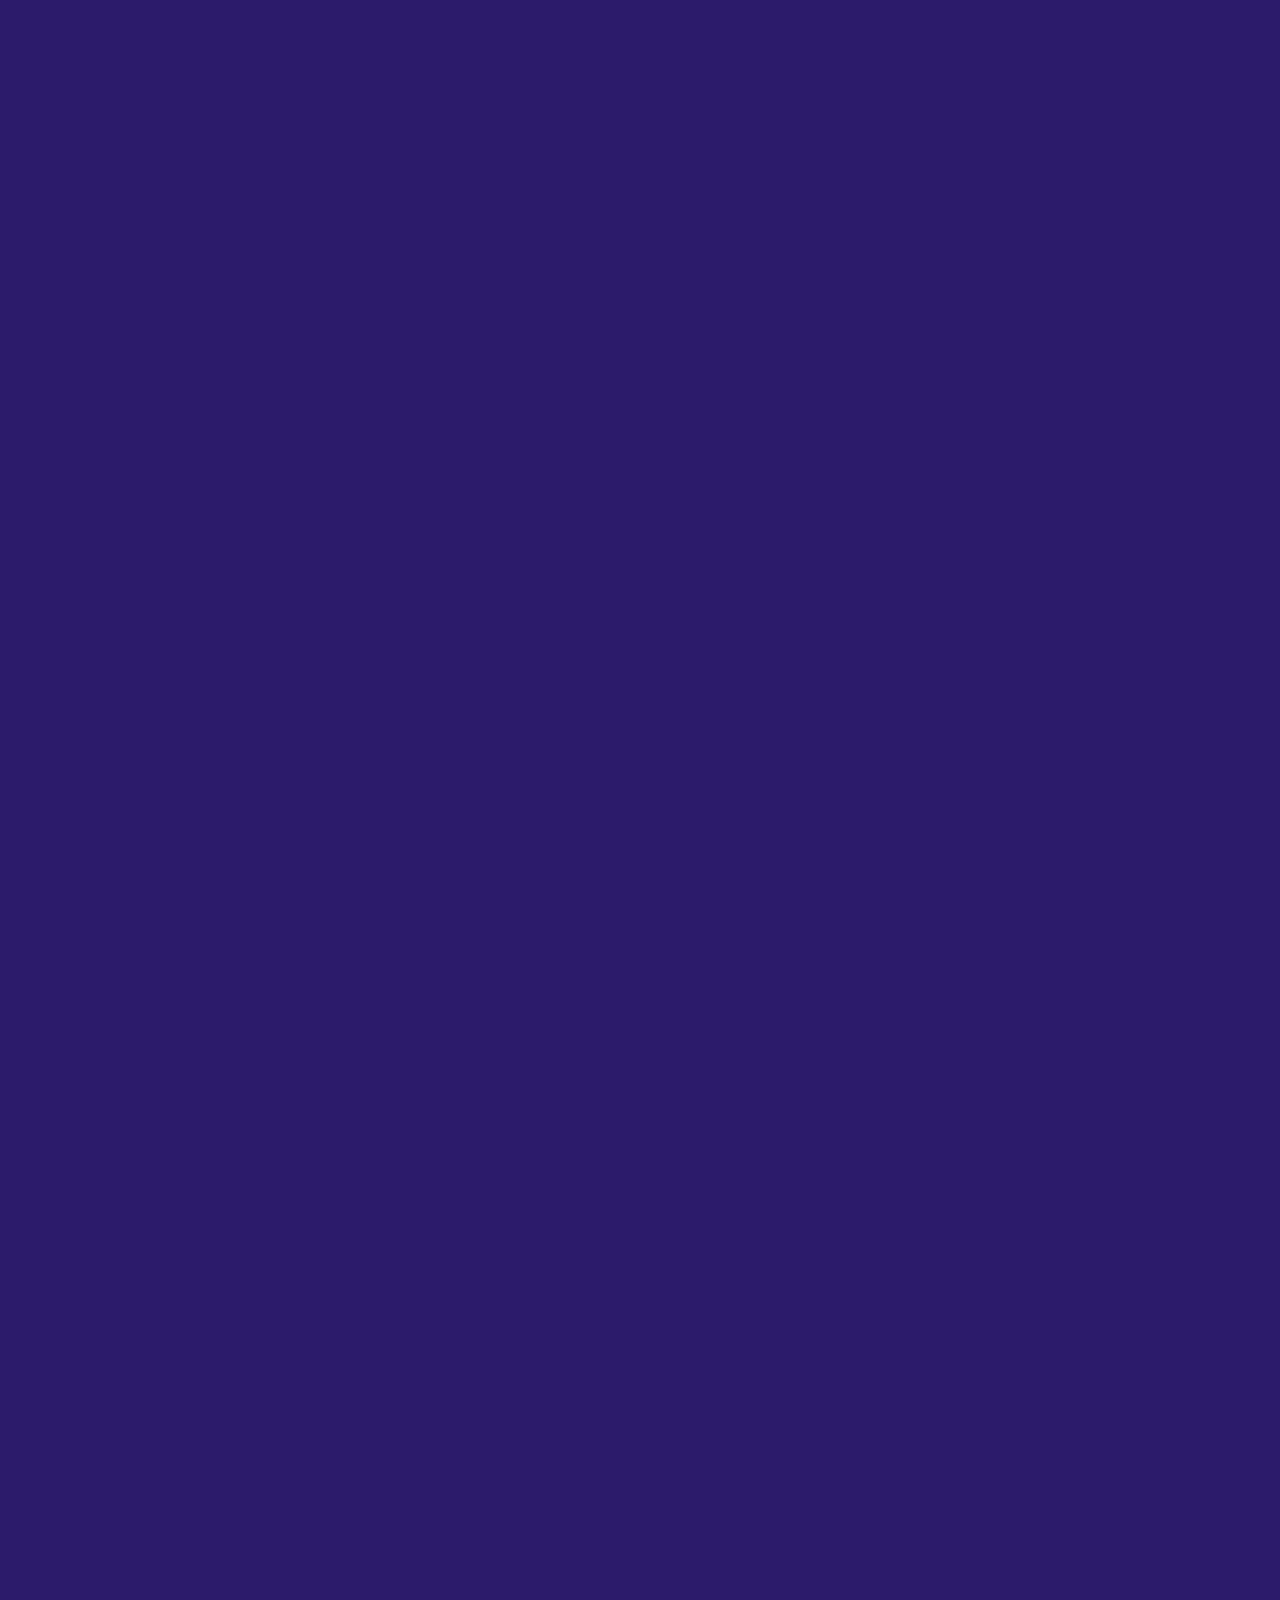
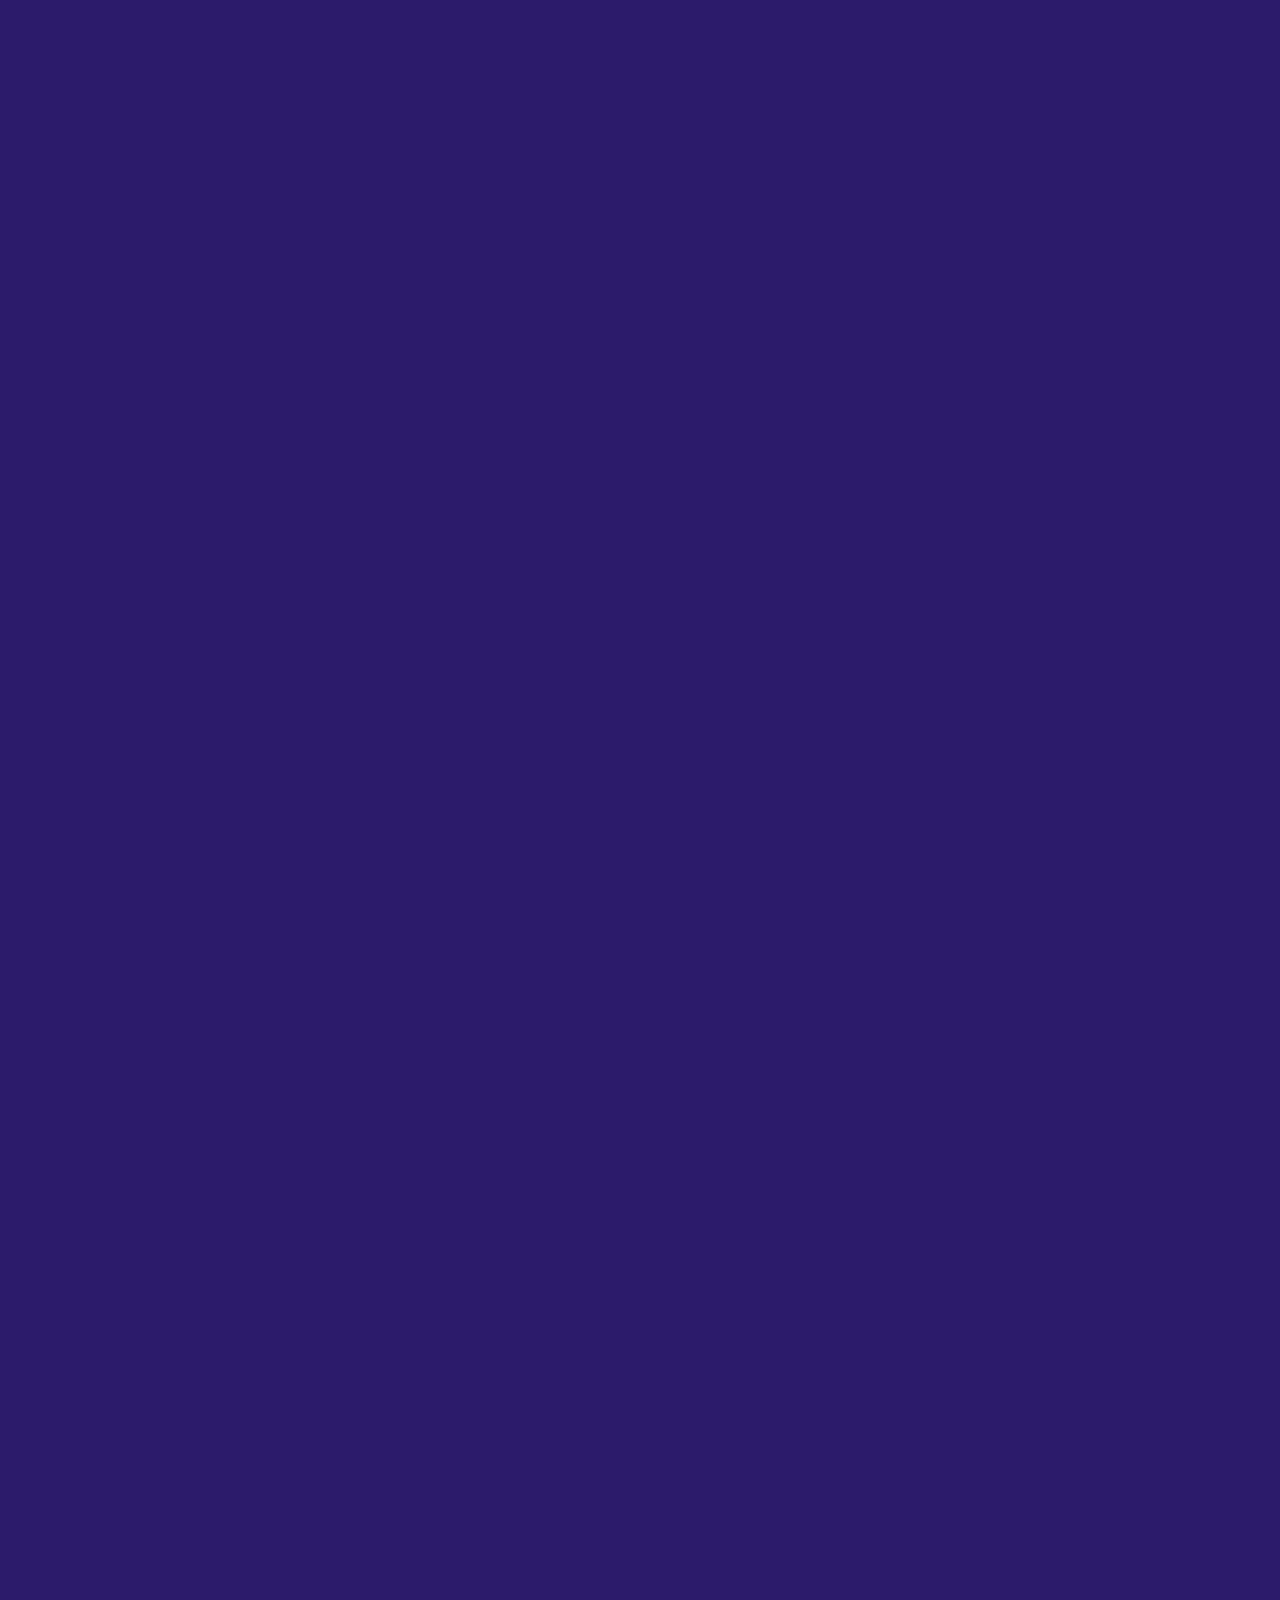
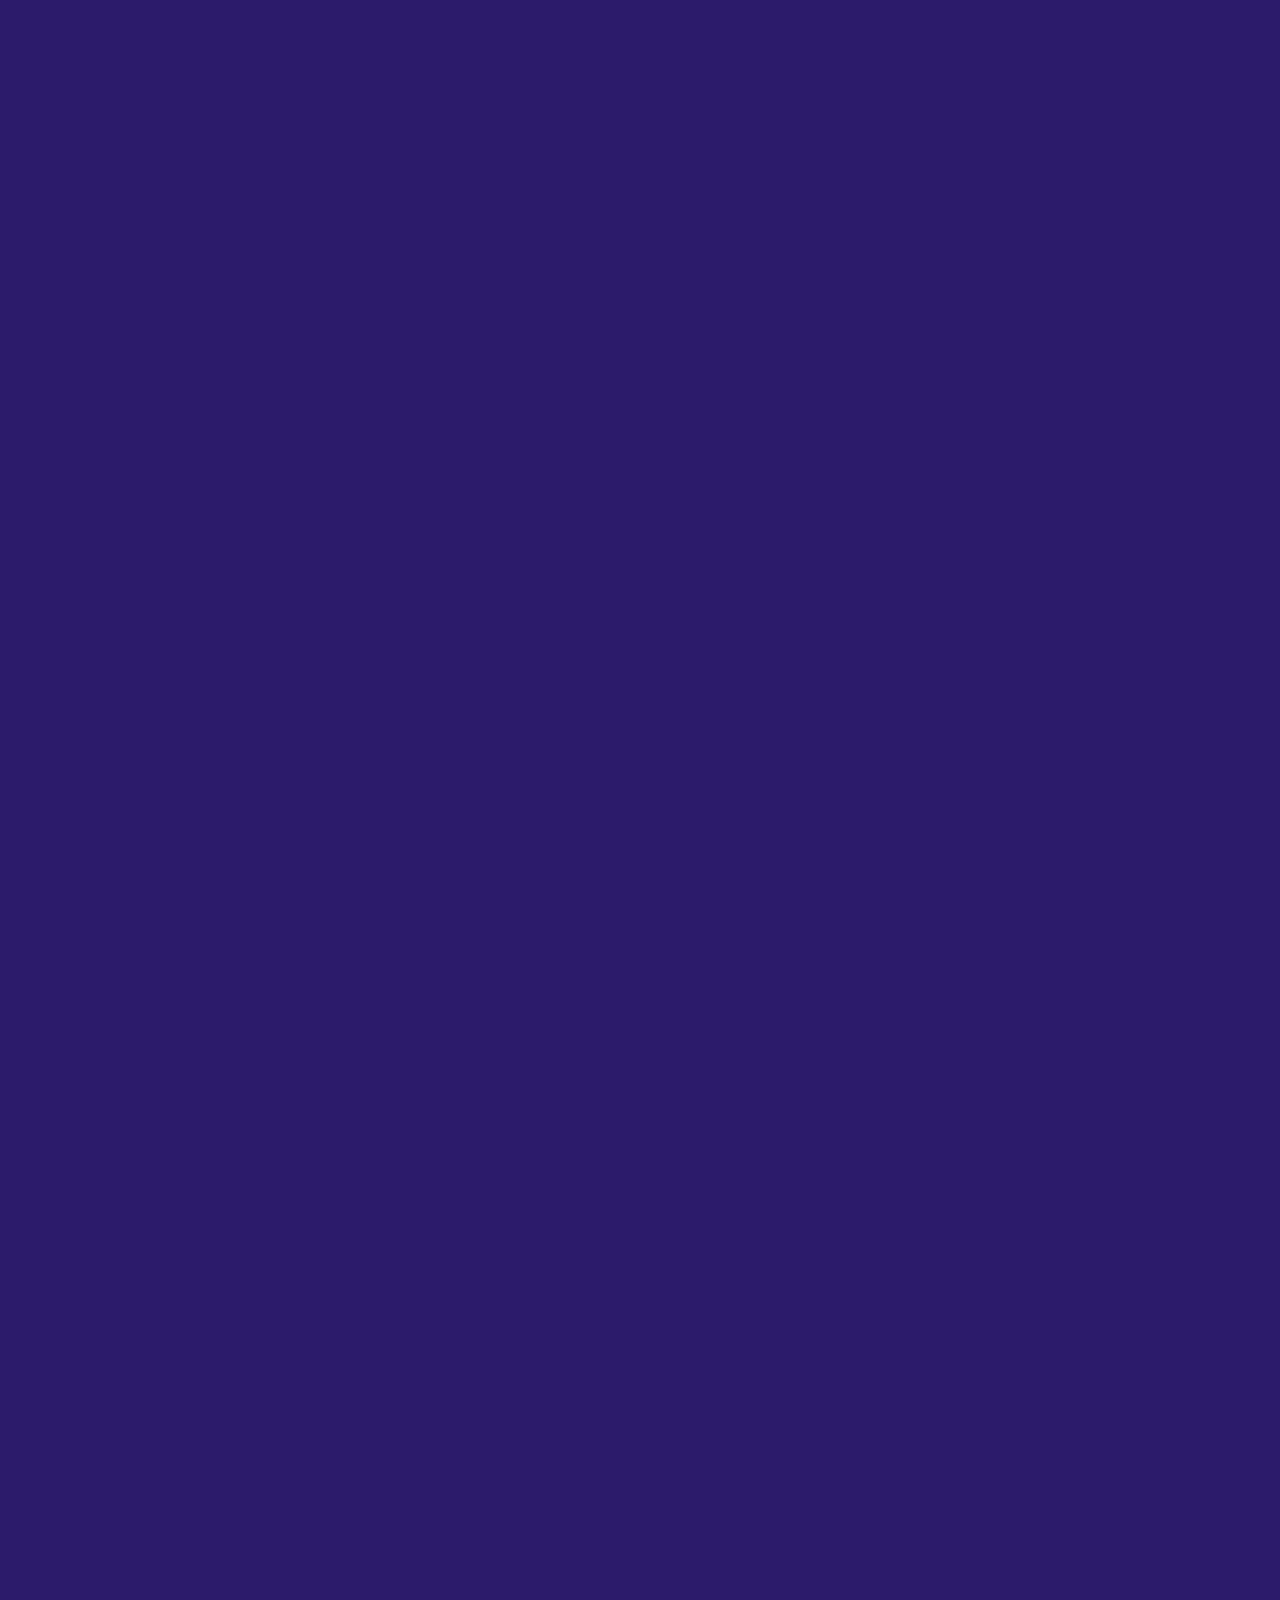
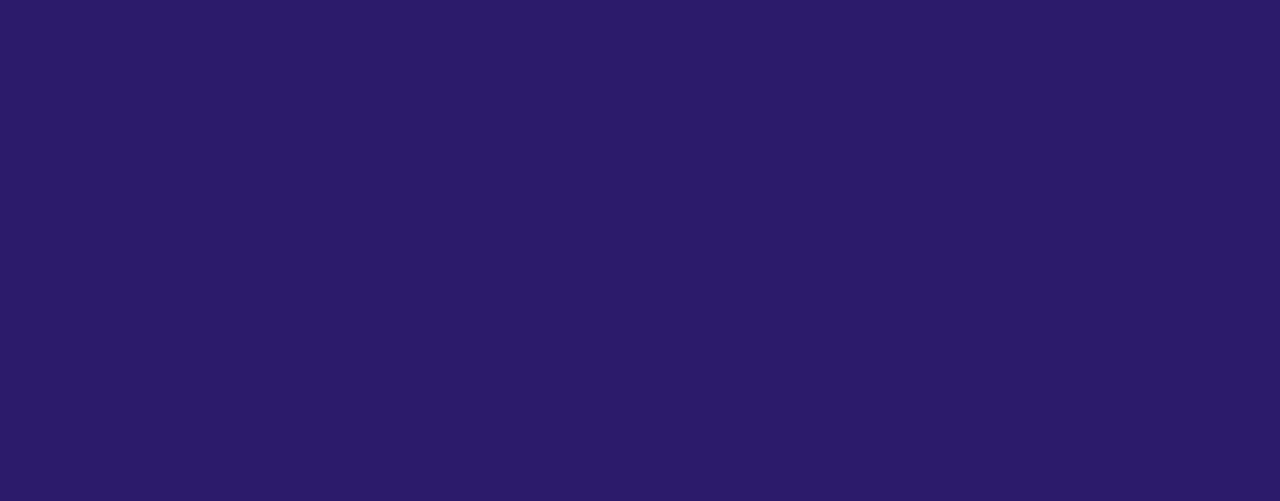
==== jmwwebsite/index.html @ 6d8d74ce "spelling mistake" ====
<!Doctype html>
<html lang="en">
  <head>
    <meta charset="utf-8">
    <meta name="viewport" content="width=device-width, initial-scale=1, shrink-to-fit=no, user-scalable=0">
    <meta name="description" content="Jyothy Media Works Website">
    <meta name="author" content="Shreyas S">

    <title>Jyothy Media Works</title>

    <!-- CSS -->
    <link href="css/bootstrap.min.css" rel="stylesheet">
    <link href="css/animsition.min.css" rel="stylesheet">
    <link href="css/owl.carousel.min.css" rel="stylesheet">
    <link href="css/owl.theme.default.min.css" rel="stylesheet">
    <link href="css/socicon.css" rel="stylesheet">
    <link href="css/ionicons.min.css" rel="stylesheet">
    <link href="css/animate.min.css" rel="stylesheet">
    <link href="css/jquery.fancybox.min.css" rel="stylesheet">

    <!-- Main CSS -->
    <link href="css/style.css" rel="stylesheet">

    <!-- Favicons -->
    <link rel="apple-touch-icon" sizes="180x180" href="favicon/apple-touch-icon.png">
    <link rel="icon" type="image/png" sizes="32x32" href="favicon/favicon-32x32.png">
    <link rel="icon" type="image/png" sizes="16x16" href="favicon/favicon-16x16.png">
    <link rel="manifest" href="favicon/site.webmanifest">
    <meta name="msapplication-TileColor" content="#da532c">
    <meta name="theme-color" content="#ffffff">

  </head>

  <body class="theme-orange home-flash dark-horizontal">
    <div class="animsition">
      <div class="wrapper">
        <header id="header" class="header header-fixed">
          <div class="container-fluid clearfix">
            <div class="brand">
              <a href="#">
                <div class="brand-name "><img src="img/jmwlogo.png"></div>
               <!-- <div class="brand-text">Creative <br /> Agency</div>-->
              </a>
            </div>

           <!-- <button class="nav-toggle-btn a-nav-toggle">
              <span class="nav-toggle-title">Menu</span>
              <span class="nav-toggle nav-toggle-sm">
                <span class="stick stick-1"></span>
                <span class="stick stick-2"></span>
                <span class="stick stick-3"></span>
              </span>
            </button>
          </div>

          <div class="hide-menu a-nav-toggle"></div>

          <div class="menu">
            <div class="menu-lang">
              
            </div>

            <div class="menu-main" id="accordion">
              <ul>
                <li class="active"><a data-text="Home" data-toggle="collapse" href="#menuHome" role="button" aria-expanded="true" aria-controls="menuHome">Home</a>
                  
                </li>
                <li><a data-text="Works" data-toggle="collapse" href="work-grid.html" role="button" aria-expanded="false" aria-controls="menuWorks">Works</a>
                  
                </li>
                <li><a data-text="About us" data-toggle="collapse" href="about-us.html" role="button" aria-expanded="false" aria-controls="menuNews">About us</a>
                 
                </li>
                <li><a data-text="Services" data-toggle="collapse" href="service.html" role="button" aria-expanded="false" aria-controls="menuStudio">Services</a>
                  
                </li>
                <li><a href="contact.html" class="animsition-link" data-animsition-out-class="fade-out" data-text="Contact">Contact</a></li>
              </ul>
            </div>
            <div class="menu-footer">
                <ul class="social social-rounded">
                  <li><a href="www.twitter.com/jyothyit"><i class="socicon-twitter"></i></a></li>
                  <li><a href="www.twitter.com.jyothyitofficial"><i class="socicon-facebook"></i></a></li>
                  <li><a href="www.instagram.com/jyothyitofficial z`"><i class="socicon-instagram"></i></a></li>
                </ul>
              <div class="menu-copyright">&copy; 2020 <strong>JMW LLC</strong>. All Rights Reserved.<br /> design by <strong>Shreyas</strong></div>
            </div>
          </div>-->
        </header>

        <div class="home-flash-section home-flash-section-dark section" id="home">
          <div class="section-item about-flash text-left">
            <div class="container">
              <div class="row">
                <div class="col-1 flash-pin-1">
                  <div class="flash-item-nav item-nav-1"><a href="#home">Home</a></div>
                  <div class="vertical-text-right">Jyothy media works</div>
                </div>
                <div class="col-10 col-sm-9">
                  <h1 class="h1-flash font-Nexa">We Help <br /> Brands<br /> STAND OUT.</h1>
                  <div class="flash-descr"><strong>Jyothy Media Works</strong> consists of a team of highly passionate freelancers with a collective experience of over 30+ man years. JMW has been providing best of services ever since it's inception in the field of events, media, marketing and signages.
                  <br><br> Right from planning to execution, our 360 degree approach to a problem has put us way ahead to our competitors and have been able to provide customer centric solutions to some of the biggest brands in the silicon valley of India.<br> Our primary motive has always been to deliver <b>state of art solutions with minimal cost and stress</b></div>
                </div>
                <div class="col-2 d-none d-sm-block">
                  <div class="rounded-logo rounded-logo-scroll">
                    <svg viewBox="0 0 200 200">
                      <path id="textPath" d="M 75,0 A 75,75 0 0 1 -75,0 A 75,75 0 0 1 75,0" transform="translate(100,100)" fill="none" stroke-width="0"></path>
                      <g font-size="28px">
                        <text text-anchor="start">
                          <textPath xlink:href="#textPath" startOffset="0%">•&nbsp;  scroll &nbsp;•&nbsp; scroll</textPath>
                        </text>
                      </g>
                    </svg>
                    <div class="scroll-icon"><i></i><i></i><i></i></div>
                  </div>
                </div>
              </div>
            </div>
          </div>

          <div class="section-item text-left flash-item" id="about">
            <div class="flash-pin-2"></div>
            <div class="flash-item-nav item-nav-2"><a href="#about">About</a></div>
            <div class="container">
              <div class="flash-video-container image mask-skew wow fadeIn" data-wow-offset="250" data-wow-duration="0.2s" data-wow-delay=".3s">
                <div class="mask wow slideInLeft" data-wow-offset="250" data-wow-duration="1.2s" data-wow-delay=".3s"><div class="inside"></div></div>
                <div class="flash-video"><img src="img/aboutimage.jpg
                  " alt="" /></a></div>
              </div>
            </div>
          </div>
          <div class="section-item text-left flash-item" id="services">
            <div class="flash-pin-3"></div>
            <div class="flash-item-nav item-nav-3"><a href="#services">Services</a></div>
            <div class="container">
              <div class="row justify-content-md-center">
                <div class="col-lg-10">
                  <h1 class="fs36 font-Nexa"><b>Our services</b></h1>
                  
                </div>
              </div>
              <div class="row no-gutters services-flash">
                <a href="work-masonry.html" class="col-sm-6 col-md-3 service-item">
                  <div class="service-item-title">Branding & Strategy</div>
                  <div class="service-item-descr">Building a Plan with the strategies to make sure your Brand reaches the target audience</div>
                  <div class="service-item-icon"><i class="icon-brandingandstrat"></i></div>
                  <div class="service-item-plus"></div>
                <a href="work-metro.html" class="col-sm-6 col-md-3 service-item">
                  <div class="service-item-title">Signages</div>
                  <div class="service-item-descr">With our Signage solutions, you could be assured of a rich branding experience created using some of the latest technologies available in the market.</div>
                  <div class="service-item-icon"><i class="icon-signages"></i></div>
                  <div class="service-item-plus"></div>
                </a>  
                <a href="work-grid.html" class="col-sm-6 col-md-3 service-item">
                  <div class="service-item-title">Graphic Design</div>
                  <div class="service-item-descr">Designs with not just about the look and feel but one which adds value to the brand and communicates.</div>
                  <div class="service-item-icon"><i class="icon-design-graphic"></i></div>
                  <div class="service-item-plus"></div>
                </a>  
                
            
                </a>
                <a href="work-parallax.html" class="col-sm-6 col-md-3 service-item">
                  <div class="service-item-title">Digital Marketing</div>
                  <div class="service-item-descr">Increase your brand prescence with the help of the latest technologies</div>
                  <div class="service-item-icon"><i class="icon-marketing"></i></div>
                  <div class="service-item-plus"></div>
                </a>
                <a href="work-parallax.html" class="col-sm-6 col-md-3 service-item">
                  <div class="service-item-title">Advertising</div>
                  <div class="service-item-descr">Increase your brand prescence with the help of the latest technologies</div>
                  <div class="service-item-icon"><i class="icon-advert"></i></div>
                  <div class="service-item-plus"></div>
                </a>
                <a href="work-parallax.html" class="col-sm-6 col-md-3 service-item">
                  <div class="service-item-title">UI/UX Development</div>
                  <div class="service-item-descr">Great Mobile/Desktop apps needs to look the part, be one with the user and we deliver that.</div>
                  <div class="service-item-icon"><i class="icon-uiux"></i></div>
                  <div class="service-item-plus"></div>
                </a>
                <a href="work-parallax.html" class="col-sm-6 col-md-3 service-item">
                  <div class="service-item-title">Photography & Videography </div>
                  <div class="service-item-descr">Product,Event Photos or Videos, We've got it covered</div>
                  <div class="service-item-icon"><i class="icon-photography"></i></div>
                  <div class="service-item-plus"></div>
                </a>
                <a href="work-parallax.html" class="col-sm-6 col-md-3 service-item">
                  <div class="service-item-title">Event</div>
                  <div class="service-item-descr">Whether you’re hosting a corporate event, a professional conference or an unforgettable personal event, we help you plan and execute them perfectly.  </div>
                  <div class="service-item-icon"><i class="icon-em"></i></div>
                  <div class="service-item-plus"></div>
                </a>
                
             
                
              </div>
              <hr>
              <div class="facts row">
                <div class="col-md-4 fact-item">
                  <div class="fact-item-value font-abril text-white">12<div class="inside a-counter" data-value="12">12</div></div>
                  <div class="fact-item-param">Satisfied<br/>Clients</div>
                </div>
                <div class="col-md-4 fact-item">
                  <div class="fact-item-value font-abril text-white">640<div class="inside a-counter" data-value="640"></div></div>
                  <div class="fact-item-param">Work<br />Hours</div>
                </div>
                <div class="col-md-4 fact-item">
                  <div class="fact-item-value font-abril text-white">50<div class="inside a-counter" data-value="50">50</div></div>
                  <div class="fact-item-param">Projects completed</div>
                </div>
              </div>
            </div>
          </div>
        </div>

        <div class="home-flash-section section">
          <div class="section-item text-left flash-item" id="works">
            <div class="flash-pin-4"></div>
            <div class="flash-item-nav item-nav-4"><a href="#works">Works</a></div>
            <div class="container">
              <div class="project-list-flash row no-gutters a-grid">
                <div class="grid-item col-sm-6">
                  <div class="project-list-title">
                    <h3 class="section-item-title">featured works</h3>
                    <h2 class="font-abril fs36">Bigger, Bolder &amp;&nbsp;Better</h2>
                  </div>
                </div>  
                <div class="grid-item col-sm-6">
                  <a href="single-project-branding.html" class="project-item">
                    <div class="project-carousel-photo" style="background-image:url(img/VPconcert.jpg)"></div>
                    <div class="project-carousel-date">2019</div>
                    <div class="project-carousel-detail">
                      <h2 class="project-carousel-title">Vijay Prakash Live Concert</h2>
                      <div class="project-carousel-go"><i class="icon ion-ios-arrow-right"></i></div>
                      <div class="project-carousel-category">Events <span class="divider">&bull;</span> Graphic Design</div>
                    </div>
                  </a>
                </div>
                <div class="grid-item col-sm-6">
                  <a href="single-project-mobile-app.html" class="project-item">
                    <div class="project-carousel-photo" style="background-image:url(img/residency.jpg)"></div>
                    <div class="project-carousel-date">2018</div>
                    <div class="project-carousel-detail">
                      <h2 class="project-carousel-title">Brigade Residency</h2>
                      <div class="project-carousel-go"><i class="icon ion-ios-arrow-right"></i></div>
                      <div class="project-carousel-category text-white">Signages</div>
                    </div>
                  </a>
                </div>
                <div class="grid-item col-sm-6">
                  <a href="single-project-web-design.html" class="project-item">
                    <div class="project-carousel-photo" style="background-image:url(img/oppo.png)"></div>
                    <div class="project-carousel-date">2017</div>
                    <div class="project-carousel-detail">
                      <h2 class="project-carousel-title">Oppo Mobile Phone Store</h2>
                      <div class="project-carousel-go"><i class="icon ion-ios-arrow-right"></i></div>
                      <div class="project-carousel-category">Marketing <span class="divider">&bull;</span> Graphic Design </div>
                    </div>
                  </a>
                </div>
                <div class="grid-item col-sm-6">
                  <a href="single-project-web-design.html" class="project-item">
                    <div class="project-carousel-photo" style="background-image:url(img/menmoms.png)"></div>
                    <div class="project-carousel-date">2019</div>
                    <div class="project-carousel-detail">
                      <h2 class="project-carousel-title">MeNMoms</h2>
                      <div class="project-carousel-go"><i class="icon ion-ios-arrow-right"></i></div>
                      <div class="project-carousel-category">Signages<span class="divider">&bull;</span> </div>
                    </div>
                  </a>
                </div>
                <div class="grid-item col-sm-6">
                  <div class="project-item-more">
                    <div class="more more-lg"><a href="#">More Projects <i class="icon ion-ios-arrow-right"></i></a></div>
                  </div>
                </div>  
              </div>
            </div>
          </div>

          <div class="section-item text-left flash-item" id="partners">
            <div class="flash-pin-5"></div>
            <div class="flash-item-nav item-nav-5"><a href="#partners">Partners</a></div>
            <div class="container">
              <div class="row justify-content-md-center">
                <div class="col-lg-10">
                  <h3 class="section-item-title">Clients</h3>
                  <h2 class="fs36 font-abril">“Partners who we have worked with ”</h2>
                </div>
              </div>
              <div class="row no-gutters partner-list partner-bordered">
                  <div class="col partner-item"><span class="inside"><img src="img/brigadelogo.png" alt=""></span></div>
                  <div class="col partner-item"><a href="#" class="inside"><img src="img/menmomslogo.jpg" alt=""></a></div>
                  <div class="col partner-item"><a href="#" class="inside"><img src="img/SSSWRAPSLOGO.png" alt=""></a></div>
                  <div class="col partner-item"><a href="#" class="inside"><img src="img/jitlogo.png  " alt=""></a></div>
                  <div class="col partner-item"><a href="#" class="inside"><img src="img/mojopizzalogo.png" alt=""></a></div>
                 <!-- <div class="col partner-item"><a href="#" class="inside"><img src="img/pic17.png" alt=""></a></div>
                  <div class="col partner-item"><a href="#" class="inside"><img src="img/pic18.png" alt=""></a></div>
                  <div class="col partner-item"><a href="#" class="inside"><img src="img/pic20.png" alt=""></a></div>
                  <div class="col partner-item"><a href="#" class="inside"><img src="img/pic21.png" alt=""></a></div>
                  <div class="col partner-item"><a href="#" class="inside"><img src="img/pic22.png" alt=""></a></div> -->
                </div>
            </div>
          </div>
<!--
          <div class="section-item text-left flash-item" id="news">
            <div class="flash-pin-6"></div>
            <div class="flash-item-nav item-nav-6"><a href="#news">News</a></div>
            <div class="container">
              <div class="row justify-content-md-center">
                <div class="col-lg-10">
                  <h3 class="section-item-title">latest articles</h3>
                </div>
              </div>

              <div class="article-list-flash row wow fadeInUp">
                <div class="col-md-4">
                  <a href="single-post-with-sidebar.html" class="article-item">
                    <div class="article-item-photo" style="background-image: url(img/pic41.jpg);"></div>
                    <div class="article-item-date"><span class="date font-abril">28</span> nov, 2018</div>
                    <div class="article-item-category">discovery</div>
                    <div class="article-item-title">Best 20 Excellent Product Design at CSS Winner Of The Year 2018 at Paris</div>
                  </a>
                </div>
                <div class="col-md-4">
                  <a href="single-post-no-sidebar.html" class="article-item">
                    <div class="article-item-photo" style="background-image: url(img/pic42.jpg);"></div>
                    <div class="article-item-date"><span class="date font-abril">16</span> nov, 2018</div>
                    <div class="article-item-category">products</div>
                    <div class="article-item-title">LEWIS Launch New Digital eCommerce Experience for Russell Athletic</div>
                  </a>
                </div>
                <div class="col-md-4">
                  <a href="single-post-with-sidebar.html" class="article-item">
                    <div class="article-item-photo" style="background-image: url(img/pic43.jpg);"></div>
                    <div class="article-item-date"><span class="date font-abril">28</span> nov, 2018</div>
                    <div class="article-item-category">news</div>
                    <div class="article-item-title">LEWIS become Winner of Best Portfolio Website 2018 on 99Design.com</div>
                  </a>
                </div>
              </div>
            </div>
          </div> -->
        </div>
    
        <div class="footer">
          <div class="footer-flash-about">
            <div class="container">
              <div class="row justify-content-md-center">
                <div class="col-lg-10">
              We love talking to people and are just a call or an email away. Share your requirements with us today and we will try our best to give you the best possible result!
              <div class="mt-4"><a href="mailto:info@jyothymediaworks.com" class="underline"><strong>info@jyothymediaworks.com</strong></a></div>
            </div>
          </div>
          </div>
        </div>

          <div class="pt-0 pb-0"><div class="container"><hr class="mt-0 mb-0"></div></div>

          <div class="footer-flash">
            <div class="container">
              <div class="footer-content-flash">
                <div class="row">
                  <div class="col-md-4 col-6 mb-5">
                    <h5>Office</h5>
                    <div class="contact-item">Jyothy Institute of Technology
                      Thataguni, Off Kanakapura Road,<br /> BLR,&nbsp;560082</div>
                    <div class="contact-item"><a href="mailto:info@jyothymediaworks.com">info@jyothymediaworks.com</a></div>
                    <div class="contact-item"><a href="tel:+917899877568" class="phone-link">+91 78998 77568</a></div>
                  </div>

                  <div class="col-md-3 col-6 mb-5">
                    
                  </div>

                  <div class="col-md-2 col-6 mb-5">
                    <h5>quick links</h5>
                    <ul class="footer-nav">
                      <li><a href="#">About</a></li>
                      <li><a href="#">Contact</a></li>
                      <li><a href="#">Projects</a></li>
                     
                    </ul>
                  </div>

                  <div class="col-md-3 col-6 mb-5">
                    <ul class="social social-rounded">
                      <li><a href="#"><i class="socicon-twitter"></i></a></li>
                      <li><a href="#"><i class="socicon-facebook"></i></a></li>
                      <li><a href="#"><i class="socicon-googleplus"></i></a></li>
                    </ul>
                  </div>
                </div>
              </div>

              <div class="site-info">
                <div class="row">
                  <div class="col-6">
                    <div class="copyright text-left">&copy; 2020 <strong>JMW LLP</strong>. All Rights Reserved.</div>
                  </div>
                  <div class="col-6">
                    <div class="text-right">Design by <strong><a href="www.instagram.com/sss.wraps">Shreyas S</a></strong></div>
                  </div>
                </div>
              </div>
            </div>
          </div>
        </div>

      </div>

    </div>


    <script src="https://code.jquery.com/jquery-1.12.4.min.js"></script>
    <script>window.jQuery || document.write('<script src="js/jquery.min.js"><\/script>')</script>
    <script src="js/smoothscroll.js"></script>
    <script src="js/popper.min.js"></script>
    <script src="js/bootstrap.min.js"></script>
    <script src="js/animsition.min.js"></script>
    <script src="js/owl.carousel.min.js"></script>
    <script src="js/wow.min.js"></script>
    <script src="js/jquery.pagepiling.min.js"></script>
    <script src="js/isotope.pkgd.min.js"></script>
    <script src="js/jquery.fancybox.min.js"></script>
    <script src="js/TweenMax.min.js"></script>
    <script src="js/ScrollMagic.min.js"></script>
    <script src="js/animation.gsap.min.js"></script>
    <!-- <script src="js/debug.addIndicators.js"></script> -->
    <script src="js/jquery.viewport.js"></script>
    <script src="js/jquery.countdown.min.js"></script>
    <script src="js/script.js"></script>

    <script>
      $(window).on('load', function() {
        // init controller
        var controller = new ScrollMagic.Controller();

        // build scenes
        new ScrollMagic.Scene({triggerElement: '.home-flash', triggerHook: 0, duration: $('.home-flash-section-dark').outerHeight()})
              .setClassToggle('.home-flash', 'dark-horizontal')
              // .addIndicators()
              .addTo(controller);

        new ScrollMagic.Scene({triggerElement: '.footer', triggerHook: '.3'})
              .setClassToggle('.home-flash', 'dark-horizontal')
              .addTo(controller);

        new ScrollMagic.Scene({triggerElement: '.footer', triggerHook: '.3'})
              .setClassToggle('.flash-item-nav', 'd-none')
              .addTo(controller);

        new ScrollMagic.Scene({triggerElement: '.home-flash', triggerHook: 1, duration: '100%'})
              .setTween('.item-nav-1', {top: '130px', ease: Linear.easeNone})
              .addTo(controller);

        new ScrollMagic.Scene({triggerElement: '.flash-pin-2', triggerHook: 1, duration: $(window).height() - 280 - 180})
              .setTween('.item-nav-2', {top: '180px', ease: Linear.easeNone})
              .addTo(controller);

        new ScrollMagic.Scene({triggerElement: '.flash-pin-3', triggerHook: 1, duration: $(window).height() - 230 - 230})
              .setTween('.item-nav-3', {top: '230px', ease: Linear.easeNone})
              .addTo(controller);

        new ScrollMagic.Scene({triggerElement: '.flash-pin-4', triggerHook: 1, duration: $(window).height() - 180 - 280})
              .setTween('.item-nav-4', {top: '280px', ease: Linear.easeNone})
              .addTo(controller);

        new ScrollMagic.Scene({triggerElement: '.flash-pin-5', triggerHook: 1, duration: $(window).height() - 130 - 330})
              .setTween('.item-nav-5', {top: '330px', ease: Linear.easeNone})
              .addTo(controller);

        new ScrollMagic.Scene({triggerElement: '.flash-pin-6', triggerHook: 1, duration: $(window).height() - 80 - 380})
              .setTween('.item-nav-6', {top: '380px', ease: Linear.easeNone})
              .addTo(controller);

        new ScrollMagic.Scene({triggerElement: '.home-flash', triggerHook: 1, duration: $('.flash-pin-2').offset().top})
              .setClassToggle('.item-nav-1', 'active')
              .addTo(controller);

        new ScrollMagic.Scene({triggerElement: '.flash-pin-2', triggerHook: 1, duration: $('.flash-pin-3').offset().top - $('.flash-pin-2').offset().top})
              .setClassToggle('.item-nav-2', 'active')
              .addTo(controller);

        new ScrollMagic.Scene({triggerElement: '.flash-pin-3', triggerHook: 1, duration: $('.flash-pin-4').offset().top - $('.flash-pin-3').offset().top})
              .setClassToggle('.item-nav-3', 'active')
              .addTo(controller);

        new ScrollMagic.Scene({triggerElement: '.flash-pin-4', triggerHook: 1, duration: $('.flash-pin-5').offset().top - $('.flash-pin-4').offset().top})
              .setClassToggle('.item-nav-4', 'active')
              .addTo(controller);

        new ScrollMagic.Scene({triggerElement: '.flash-pin-5', triggerHook: 1, duration: $('.flash-pin-6').offset().top - $('.flash-pin-5').offset().top})
              .setClassToggle('.item-nav-5', 'active')
              .addTo(controller);

        new ScrollMagic.Scene({triggerElement: '.flash-pin-6', triggerHook: 1, duration: $('.flash-pin-6').closest('.flash-item').outerHeight() + $('.footer').outerHeight()})
              .setClassToggle('.item-nav-6', 'active')
              .addTo(controller);

      });
    </script>

  </body>
</html>
---- jmwwebsite/css/socicon.css ----
@font-face {
  font-family: 'Socicon';
  src:  url('../fonts/Socicon.eot?484r1f');
  src:  url('../fonts/Socicon.eot?484r1f#iefix') format('embedded-opentype'),
    url('../fonts/Socicon.woff2?484r1f') format('woff2'),
    url('../fonts/Socicon.ttf?484r1f') format('truetype'),
    url('../fonts/Socicon.woff?484r1f') format('woff'),
    url('../fonts/Socicon.svg?484r1f#Socicon') format('svg');
  font-weight: normal;
  font-style: normal;
}

[class^="socicon-"], [class*=" socicon-"] {
  /* use !important to prevent issues with browser extensions that change fonts */
  font-family: 'Socicon' !important;
  speak: none;
  font-style: normal;
  font-weight: normal;
  font-variant: normal;
  text-transform: none;
  line-height: 1;

  /* Better Font Rendering =========== */
  -webkit-font-smoothing: antialiased;
  -moz-osx-font-smoothing: grayscale;
}

.socicon-internet:before {
  content: "\e957";
}
.socicon-moddb:before {
  content: "\e94b";
}
.socicon-indiedb:before {
  content: "\e94c";
}
.socicon-traxsource:before {
  content: "\e94d";
}
.socicon-gamefor:before {
  content: "\e94e";
}
.socicon-pixiv:before {
  content: "\e94f";
}
.socicon-myanimelist:before {
  content: "\e950";
}
.socicon-blackberry:before {
  content: "\e951";
}
.socicon-wickr:before {
  content: "\e952";
}
.socicon-spip:before {
  content: "\e953";
}
.socicon-napster:before {
  content: "\e954";
}
.socicon-beatport:before {
  content: "\e955";
}
.socicon-hackerone:before {
  content: "\e956";
}
.socicon-hackernews:before {
  content: "\e946";
}
.socicon-smashwords:before {
  content: "\e947";
}
.socicon-kobo:before {
  content: "\e948";
}
.socicon-bookbub:before {
  content: "\e949";
}
.socicon-mailru:before {
  content: "\e94a";
}
.socicon-gitlab:before {
  content: "\e945";
}
.socicon-instructables:before {
  content: "\e944";
}
.socicon-portfolio:before {
  content: "\e943";
}
.socicon-codered:before {
  content: "\e940";
}
.socicon-origin:before {
  content: "\e941";
}
.socicon-nextdoor:before {
  content: "\e942";
}
.socicon-udemy:before {
  content: "\e93f";
}
.socicon-livemaster:before {
  content: "\e93e";
}
.socicon-crunchbase:before {
  content: "\e93b";
}
.socicon-homefy:before {
  content: "\e93c";
}
.socicon-calendly:before {
  content: "\e93d";
}
.socicon-realtor:before {
  content: "\e90f";
}
.socicon-tidal:before {
  content: "\e910";
}
.socicon-qobuz:before {
  content: "\e911";
}
.socicon-natgeo:before {
  content: "\e912";
}
.socicon-mastodon:before {
  content: "\e913";
}
.socicon-unsplash:before {
  content: "\e914";
}
.socicon-homeadvisor:before {
  content: "\e915";
}
.socicon-angieslist:before {
  content: "\e916";
}
.socicon-codepen:before {
  content: "\e917";
}
.socicon-slack:before {
  content: "\e918";
}
.socicon-openaigym:before {
  content: "\e919";
}
.socicon-logmein:before {
  content: "\e91a";
}
.socicon-fiverr:before {
  content: "\e91b";
}
.socicon-gotomeeting:before {
  content: "\e91c";
}
.socicon-aliexpress:before {
  content: "\e91d";
}
.socicon-guru:before {
  content: "\e91e";
}
.socicon-appstore:before {
  content: "\e91f";
}
.socicon-homes:before {
  content: "\e920";
}
.socicon-zoom:before {
  content: "\e921";
}
.socicon-alibaba:before {
  content: "\e922";
}
.socicon-craigslist:before {
  content: "\e923";
}
.socicon-wix:before {
  content: "\e924";
}
.socicon-redfin:before {
  content: "\e925";
}
.socicon-googlecalendar:before {
  content: "\e926";
}
.socicon-shopify:before {
  content: "\e927";
}
.socicon-freelancer:before {
  content: "\e928";
}
.socicon-seedrs:before {
  content: "\e929";
}
.socicon-bing:before {
  content: "\e92a";
}
.socicon-doodle:before {
  content: "\e92b";
}
.socicon-bonanza:before {
  content: "\e92c";
}
.socicon-squarespace:before {
  content: "\e92d";
}
.socicon-toptal:before {
  content: "\e92e";
}
.socicon-gust:before {
  content: "\e92f";
}
.socicon-ask:before {
  content: "\e930";
}
.socicon-trulia:before {
  content: "\e931";
}
.socicon-loomly:before {
  content: "\e932";
}
.socicon-ghost:before {
  content: "\e933";
}
.socicon-upwork:before {
  content: "\e934";
}
.socicon-fundable:before {
  content: "\e935";
}
.socicon-booking:before {
  content: "\e936";
}
.socicon-googlemaps:before {
  content: "\e937";
}
.socicon-zillow:before {
  content: "\e938";
}
.socicon-niconico:before {
  content: "\e939";
}
.socicon-toneden:before {
  content: "\e93a";
}
.socicon-augment:before {
  content: "\e908";
}
.socicon-bitbucket:before {
  content: "\e909";
}
.socicon-fyuse:before {
  content: "\e90a";
}
.socicon-yt-gaming:before {
  content: "\e90b";
}
.socicon-sketchfab:before {
  content: "\e90c";
}
.socicon-mobcrush:before {
  content: "\e90d";
}
.socicon-microsoft:before {
  content: "\e90e";
}
.socicon-pandora:before {
  content: "\e907";
}
.socicon-messenger:before {
  content: "\e906";
}
.socicon-gamewisp:before {
  content: "\e905";
}
.socicon-bloglovin:before {
  content: "\e904";
}
.socicon-tunein:before {
  content: "\e903";
}
.socicon-gamejolt:before {
  content: "\e901";
}
.socicon-trello:before {
  content: "\e902";
}
.socicon-spreadshirt:before {
  content: "\e900";
}
.socicon-500px:before {
  content: "\e000";
}
.socicon-8tracks:before {
  content: "\e001";
}
.socicon-airbnb:before {
  content: "\e002";
}
.socicon-alliance:before {
  content: "\e003";
}
.socicon-amazon:before {
  content: "\e004";
}
.socicon-amplement:before {
  content: "\e005";
}
.socicon-android:before {
  content: "\e006";
}
.socicon-angellist:before {
  content: "\e007";
}
.socicon-apple:before {
  content: "\e008";
}
.socicon-appnet:before {
  content: "\e009";
}
.socicon-baidu:before {
  content: "\e00a";
}
.socicon-bandcamp:before {
  content: "\e00b";
}
.socicon-battlenet:before {
  content: "\e00c";
}
.socicon-mixer:before {
  content: "\e00d";
}
.socicon-bebee:before {
  content: "\e00e";
}
.socicon-bebo:before {
  content: "\e00f";
}
.socicon-behance:before {
  content: "\e010";
}
.socicon-blizzard:before {
  content: "\e011";
}
.socicon-blogger:before {
  content: "\e012";
}
.socicon-buffer:before {
  content: "\e013";
}
.socicon-chrome:before {
  content: "\e014";
}
.socicon-coderwall:before {
  content: "\e015";
}
.socicon-curse:before {
  content: "\e016";
}
.socicon-dailymotion:before {
  content: "\e017";
}
.socicon-deezer:before {
  content: "\e018";
}
.socicon-delicious:before {
  content: "\e019";
}
.socicon-deviantart:before {
  content: "\e01a";
}
.socicon-diablo:before {
  content: "\e01b";
}
.socicon-digg:before {
  content: "\e01c";
}
.socicon-discord:before {
  content: "\e01d";
}
.socicon-disqus:before {
  content: "\e01e";
}
.socicon-douban:before {
  content: "\e01f";
}
.socicon-draugiem:before {
  content: "\e020";
}
.socicon-dribbble:before {
  content: "\e021";
}
.socicon-drupal:before {
  content: "\e022";
}
.socicon-ebay:before {
  content: "\e023";
}
.socicon-ello:before {
  content: "\e024";
}
.socicon-endomodo:before {
  content: "\e025";
}
.socicon-envato:before {
  content: "\e026";
}
.socicon-etsy:before {
  content: "\e027";
}
.socicon-facebook:before {
  content: "\e028";
}
.socicon-feedburner:before {
  content: "\e029";
}
.socicon-filmweb:before {
  content: "\e02a";
}
.socicon-firefox:before {
  content: "\e02b";
}
.socicon-flattr:before {
  content: "\e02c";
}
.socicon-flickr:before {
  content: "\e02d";
}
.socicon-formulr:before {
  content: "\e02e";
}
.socicon-forrst:before {
  content: "\e02f";
}
.socicon-foursquare:before {
  content: "\e030";
}
.socicon-friendfeed:before {
  content: "\e031";
}
.socicon-github:before {
  content: "\e032";
}
.socicon-goodreads:before {
  content: "\e033";
}
.socicon-google:before {
  content: "\e034";
}
.socicon-googlescholar:before {
  content: "\e035";
}
.socicon-googlegroups:before {
  content: "\e036";
}
.socicon-googlephotos:before {
  content: "\e037";
}
.socicon-googleplus:before {
  content: "\e038";
}
.socicon-grooveshark:before {
  content: "\e039";
}
.socicon-hackerrank:before {
  content: "\e03a";
}
.socicon-hearthstone:before {
  content: "\e03b";
}
.socicon-hellocoton:before {
  content: "\e03c";
}
.socicon-heroes:before {
  content: "\e03d";
}
.socicon-smashcast:before {
  content: "\e03e";
}
.socicon-horde:before {
  content: "\e03f";
}
.socicon-houzz:before {
  content: "\e040";
}
.socicon-icq:before {
  content: "\e041";
}
.socicon-identica:before {
  content: "\e042";
}
.socicon-imdb:before {
  content: "\e043";
}
.socicon-instagram:before {
  content: "\e044";
}
.socicon-issuu:before {
  content: "\e045";
}
.socicon-istock:before {
  content: "\e046";
}
.socicon-itunes:before {
  content: "\e047";
}
.socicon-keybase:before {
  content: "\e048";
}
.socicon-lanyrd:before {
  content: "\e049";
}
.socicon-lastfm:before {
  content: "\e04a";
}
.socicon-line:before {
  content: "\e04b";
}
.socicon-linkedin:before {
  content: "\e04c";
}
.socicon-livejournal:before {
  content: "\e04d";
}
.socicon-lyft:before {
  content: "\e04e";
}
.socicon-macos:before {
  content: "\e04f";
}
.socicon-mail:before {
  content: "\e050";
}
.socicon-medium:before {
  content: "\e051";
}
.socicon-meetup:before {
  content: "\e052";
}
.socicon-mixcloud:before {
  content: "\e053";
}
.socicon-modelmayhem:before {
  content: "\e054";
}
.socicon-mumble:before {
  content: "\e055";
}
.socicon-myspace:before {
  content: "\e056";
}
.socicon-newsvine:before {
  content: "\e057";
}
.socicon-nintendo:before {
  content: "\e058";
}
.socicon-npm:before {
  content: "\e059";
}
.socicon-odnoklassniki:before {
  content: "\e05a";
}
.socicon-openid:before {
  content: "\e05b";
}
.socicon-opera:before {
  content: "\e05c";
}
.socicon-outlook:before {
  content: "\e05d";
}
.socicon-overwatch:before {
  content: "\e05e";
}
.socicon-patreon:before {
  content: "\e05f";
}
.socicon-paypal:before {
  content: "\e060";
}
.socicon-periscope:before {
  content: "\e061";
}
.socicon-persona:before {
  content: "\e062";
}
.socicon-pinterest:before {
  content: "\e063";
}
.socicon-play:before {
  content: "\e064";
}
.socicon-player:before {
  content: "\e065";
}
.socicon-playstation:before {
  content: "\e066";
}
.socicon-pocket:before {
  content: "\e067";
}
.socicon-qq:before {
  content: "\e068";
}
.socicon-quora:before {
  content: "\e069";
}
.socicon-raidcall:before {
  content: "\e06a";
}
.socicon-ravelry:before {
  content: "\e06b";
}
.socicon-reddit:before {
  content: "\e06c";
}
.socicon-renren:before {
  content: "\e06d";
}
.socicon-researchgate:before {
  content: "\e06e";
}
.socicon-residentadvisor:before {
  content: "\e06f";
}
.socicon-reverbnation:before {
  content: "\e070";
}
.socicon-rss:before {
  content: "\e071";
}
.socicon-sharethis:before {
  content: "\e072";
}
.socicon-skype:before {
  content: "\e073";
}
.socicon-slideshare:before {
  content: "\e074";
}
.socicon-smugmug:before {
  content: "\e075";
}
.socicon-snapchat:before {
  content: "\e076";
}
.socicon-songkick:before {
  content: "\e077";
}
.socicon-soundcloud:before {
  content: "\e078";
}
.socicon-spotify:before {
  content: "\e079";
}
.socicon-stackexchange:before {
  content: "\e07a";
}
.socicon-stackoverflow:before {
  content: "\e07b";
}
.socicon-starcraft:before {
  content: "\e07c";
}
.socicon-stayfriends:before {
  content: "\e07d";
}
.socicon-steam:before {
  content: "\e07e";
}
.socicon-storehouse:before {
  content: "\e07f";
}
.socicon-strava:before {
  content: "\e080";
}
.socicon-streamjar:before {
  content: "\e081";
}
.socicon-stumbleupon:before {
  content: "\e082";
}
.socicon-swarm:before {
  content: "\e083";
}
.socicon-teamspeak:before {
  content: "\e084";
}
.socicon-teamviewer:before {
  content: "\e085";
}
.socicon-technorati:before {
  content: "\e086";
}
.socicon-telegram:before {
  content: "\e087";
}
.socicon-tripadvisor:before {
  content: "\e088";
}
.socicon-tripit:before {
  content: "\e089";
}
.socicon-triplej:before {
  content: "\e08a";
}
.socicon-tumblr:before {
  content: "\e08b";
}
.socicon-twitch:before {
  content: "\e08c";
}
.socicon-twitter:before {
  content: "\e08d";
}
.socicon-uber:before {
  content: "\e08e";
}
.socicon-ventrilo:before {
  content: "\e08f";
}
.socicon-viadeo:before {
  content: "\e090";
}
.socicon-viber:before {
  content: "\e091";
}
.socicon-viewbug:before {
  content: "\e092";
}
.socicon-vimeo:before {
  content: "\e093";
}
.socicon-vine:before {
  content: "\e094";
}
.socicon-vkontakte:before {
  content: "\e095";
}
.socicon-warcraft:before {
  content: "\e096";
}
.socicon-wechat:before {
  content: "\e097";
}
.socicon-weibo:before {
  content: "\e098";
}
.socicon-whatsapp:before {
  content: "\e099";
}
.socicon-wikipedia:before {
  content: "\e09a";
}
.socicon-windows:before {
  content: "\e09b";
}
.socicon-wordpress:before {
  content: "\e09c";
}
.socicon-wykop:before {
  content: "\e09d";
}
.socicon-xbox:before {
  content: "\e09e";
}
.socicon-xing:before {
  content: "\e09f";
}
.socicon-yahoo:before {
  content: "\e0a0";
}
.socicon-yammer:before {
  content: "\e0a1";
}
.socicon-yandex:before {
  content: "\e0a2";
}
.socicon-yelp:before {
  content: "\e0a3";
}
.socicon-younow:before {
  content: "\e0a4";
}
.socicon-youtube:before {
  content: "\e0a5";
}
.socicon-zapier:before {
  content: "\e0a6";
}
.socicon-zerply:before {
  content: "\e0a7";
}
.socicon-zomato:before {
  content: "\e0a8";
}
.socicon-zynga:before {
  content: "\e0a9";
}
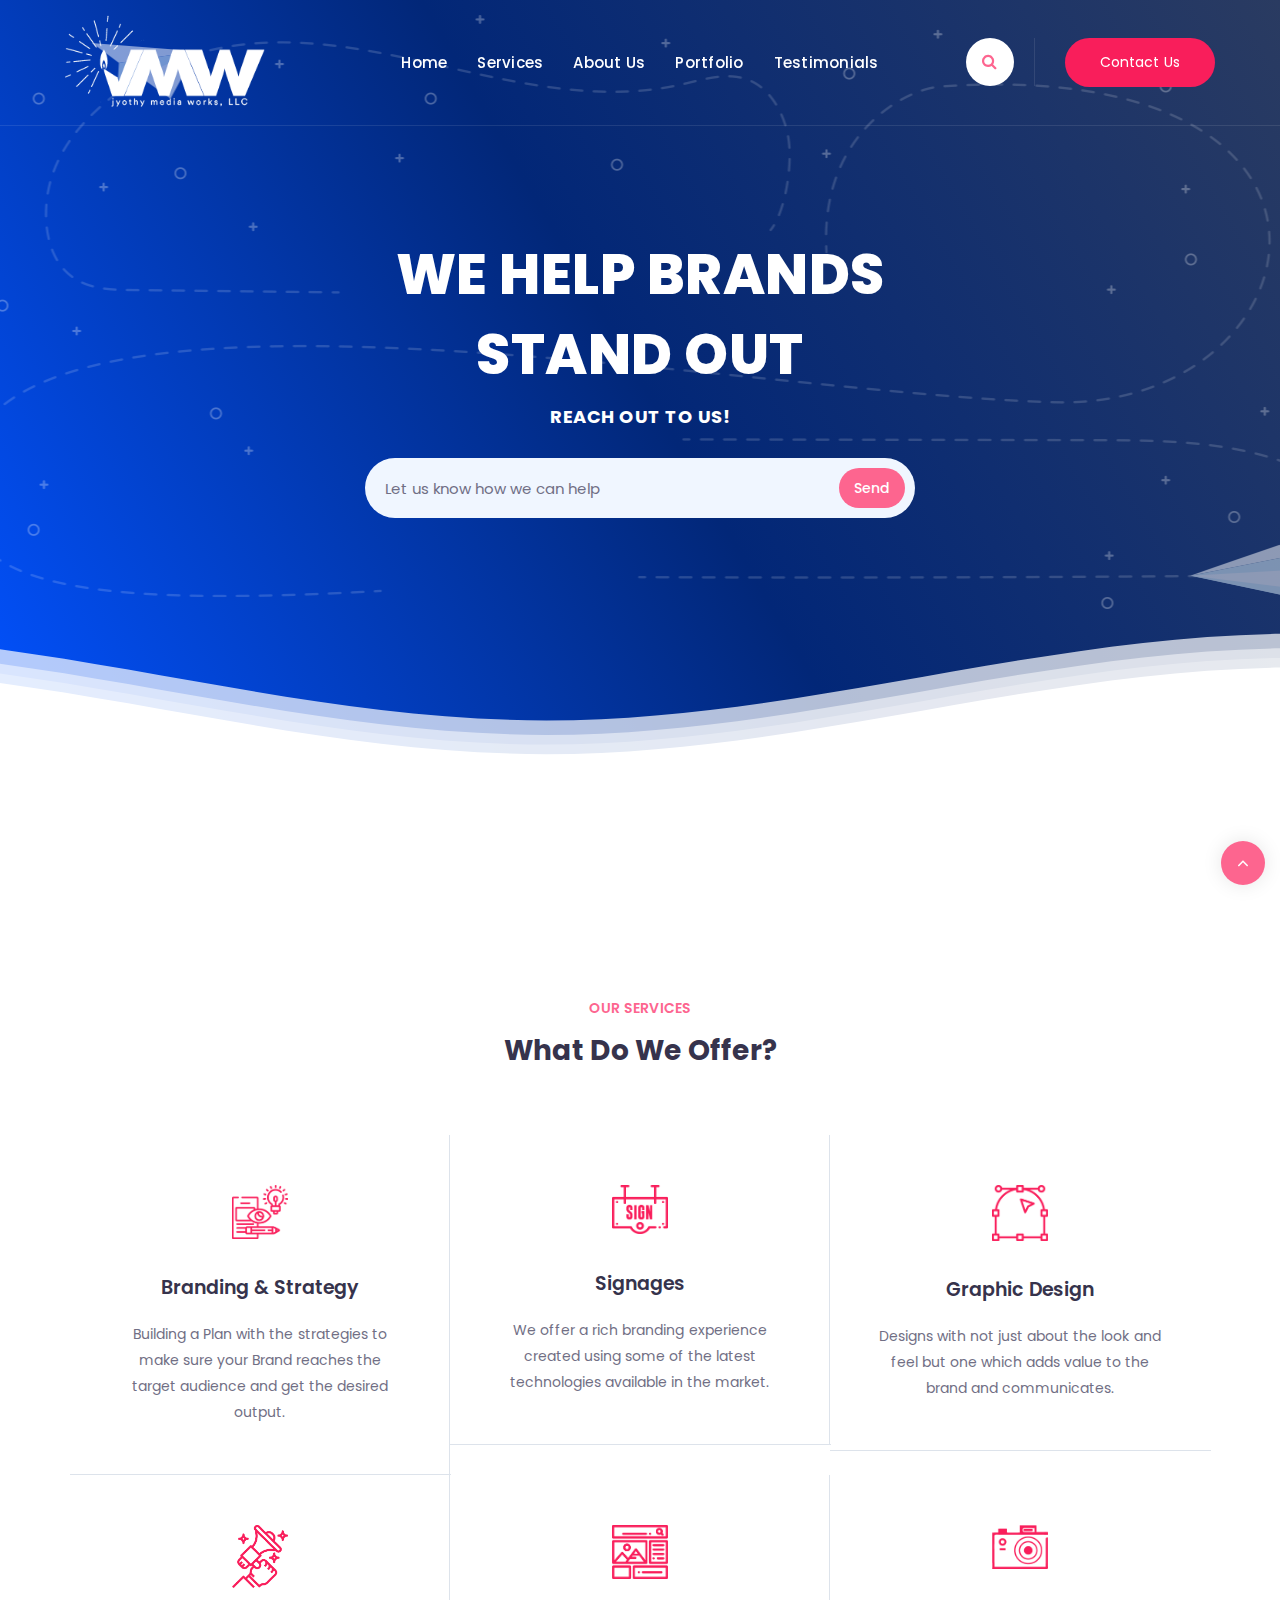
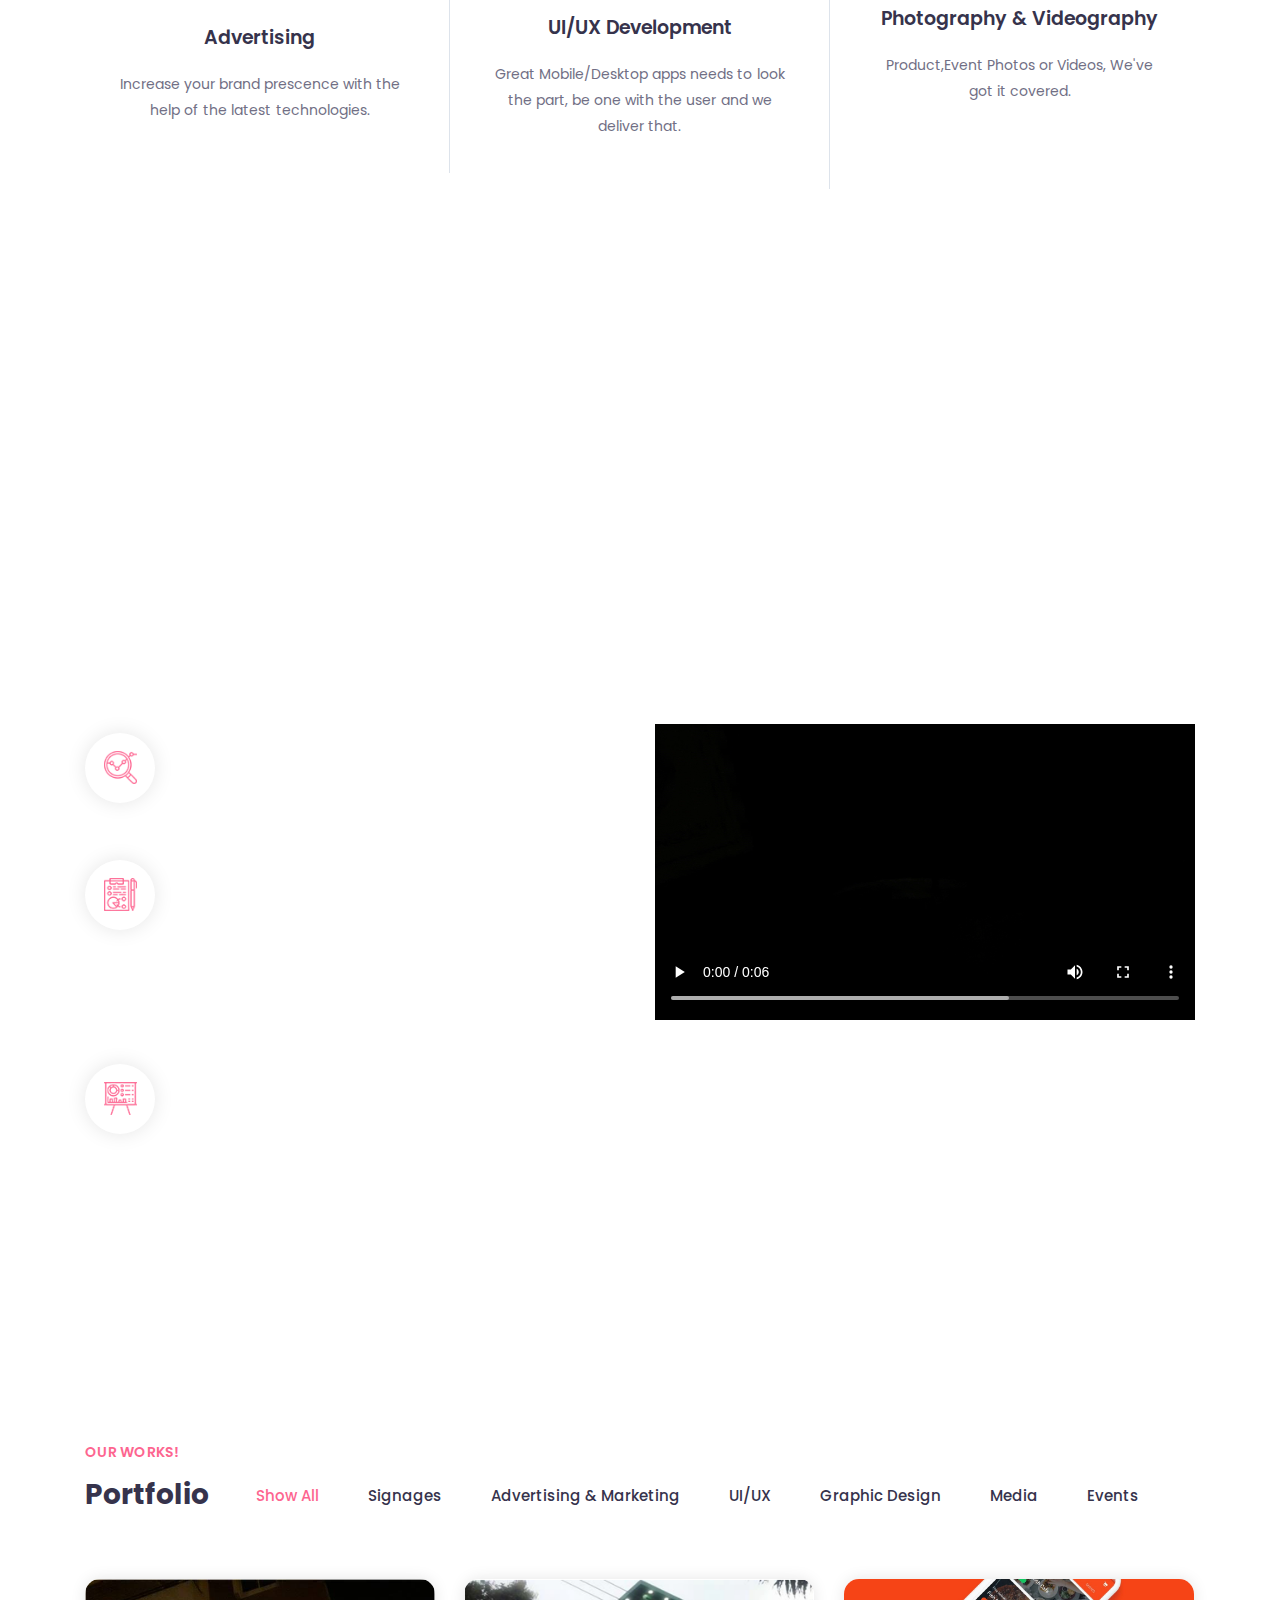
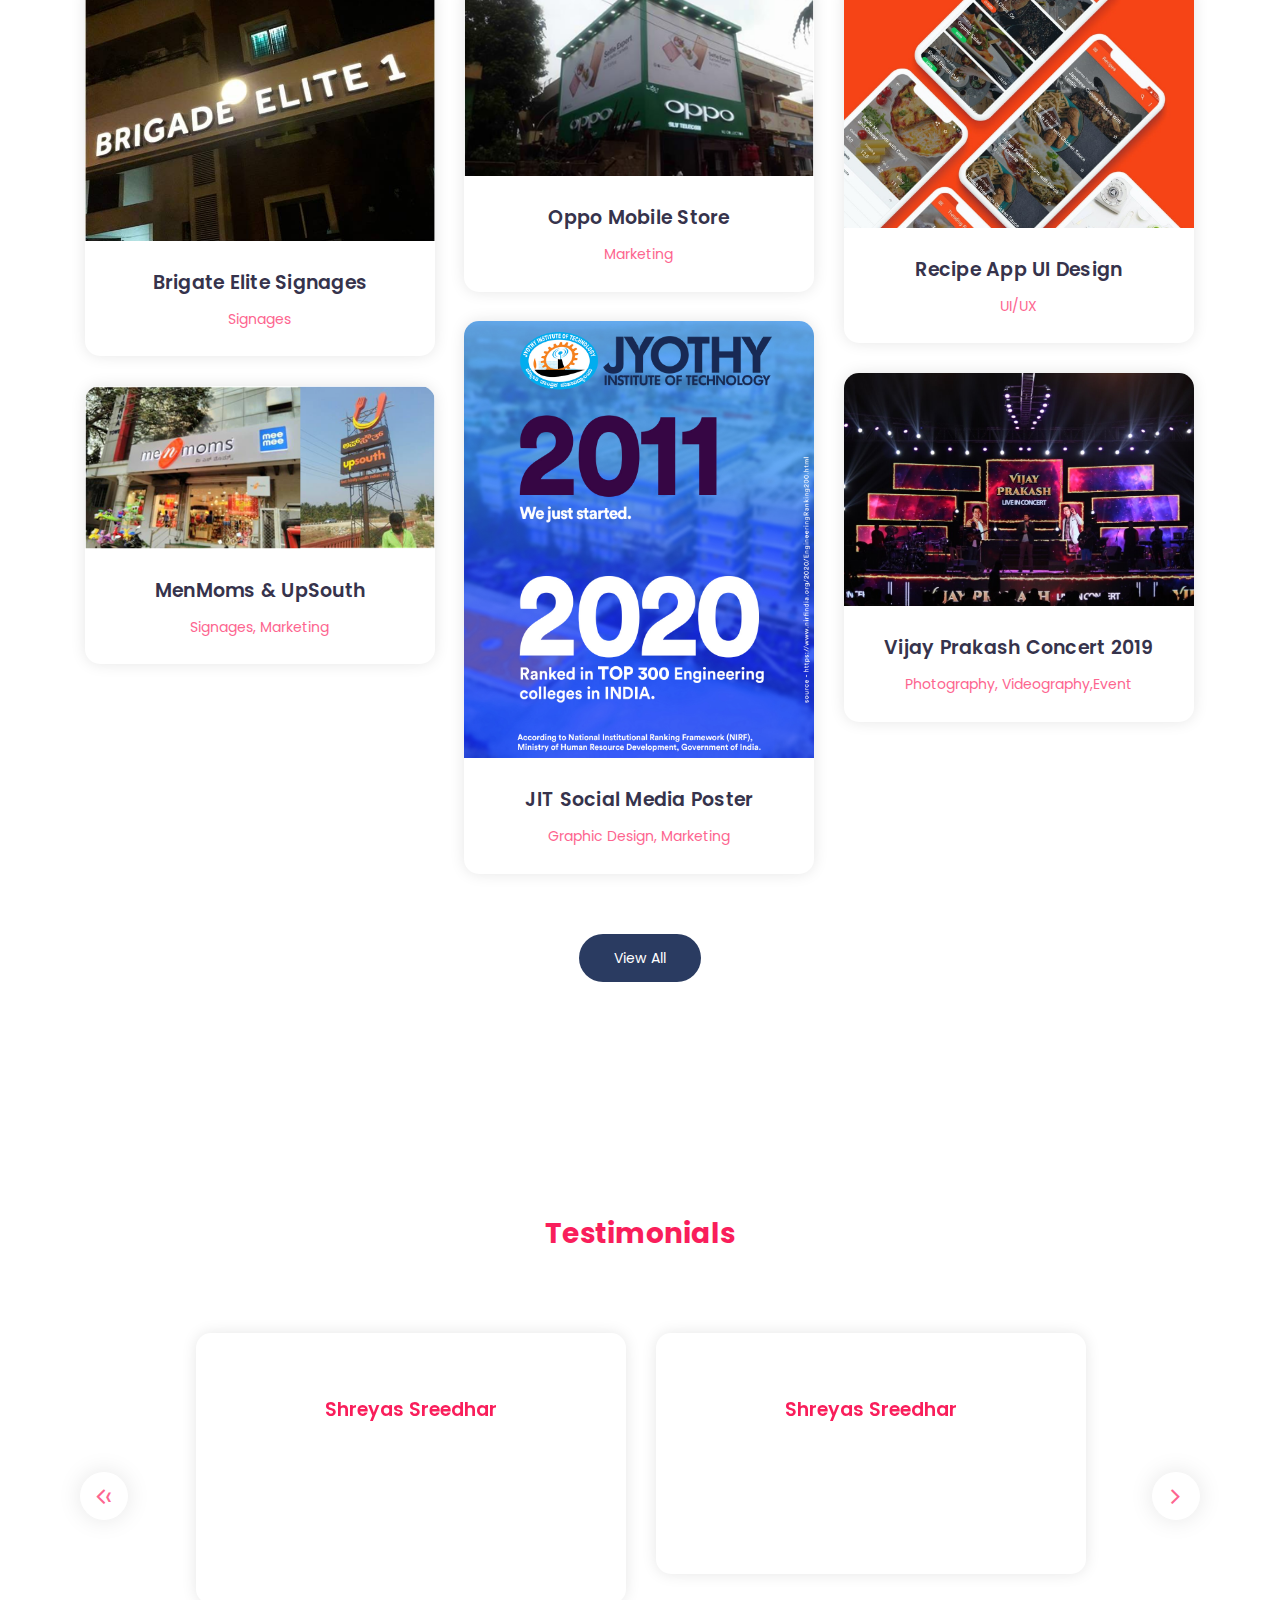
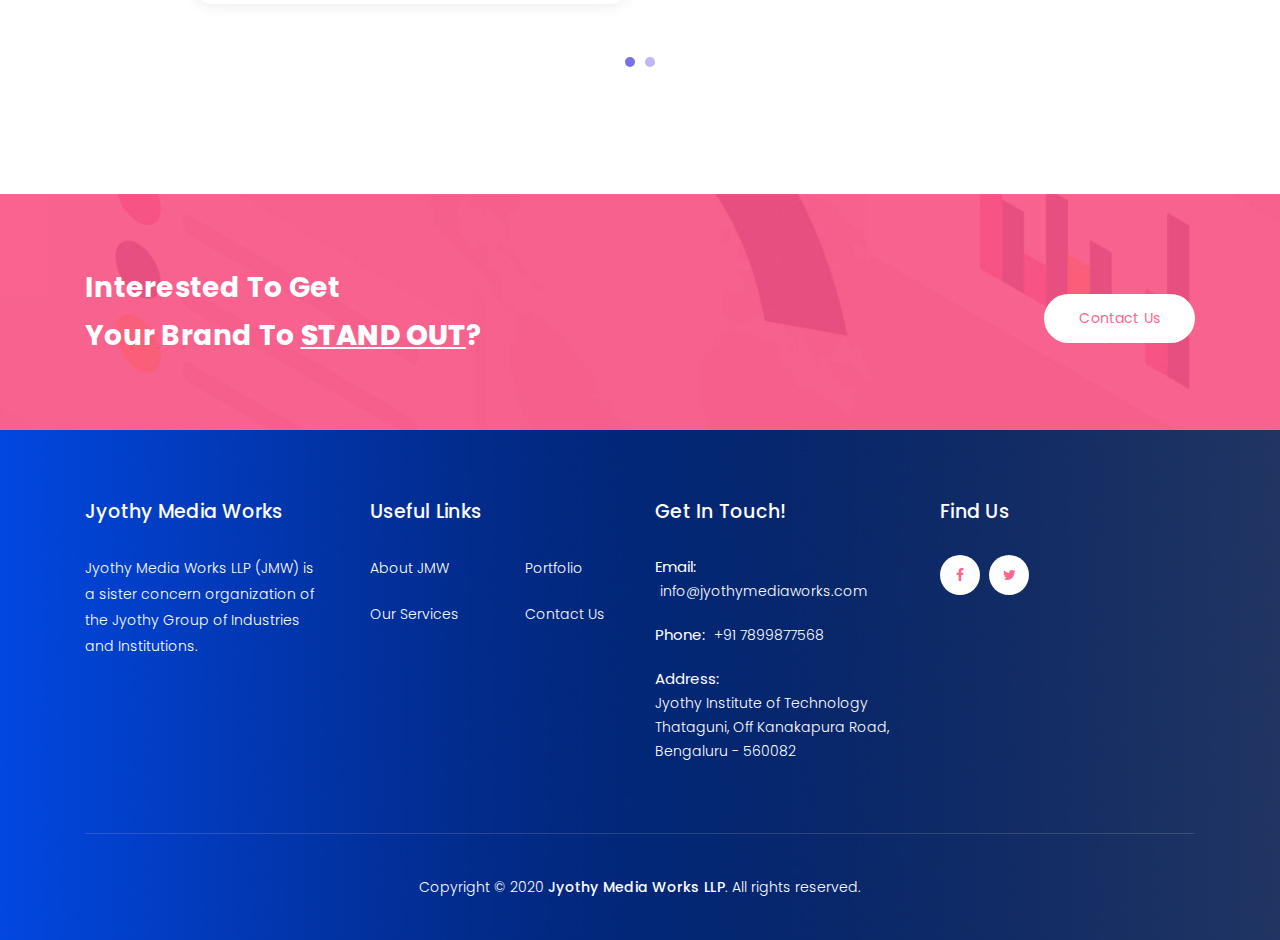
==== commit c3640f6d: "New site" ====
--- a/jmwwebsite/index.html
+++ b/jmwwebsite/index.html
@@ -1,505 +1,543 @@
-<!Doctype html>
+<!DOCTYPE html>
 <html lang="en">
   <head>
-    <meta charset="utf-8">
-    <meta name="viewport" content="width=device-width, initial-scale=1, shrink-to-fit=no, user-scalable=0">
-    <meta name="description" content="Jyothy Media Works Website">
-    <meta name="author" content="Shreyas S">
-
+    <meta charset="UTF-8" />
+    <meta name="viewport" content="width=device-width, initial-scale=1.0" />
+    <meta http-equiv="X-UA-Compatible" content="ie=edge" />
     <title>Jyothy Media Works</title>
 
-    <!-- CSS -->
-    <link href="css/bootstrap.min.css" rel="stylesheet">
-    <link href="css/animsition.min.css" rel="stylesheet">
-    <link href="css/owl.carousel.min.css" rel="stylesheet">
-    <link href="css/owl.theme.default.min.css" rel="stylesheet">
-    <link href="css/socicon.css" rel="stylesheet">
-    <link href="css/ionicons.min.css" rel="stylesheet">
-    <link href="css/animate.min.css" rel="stylesheet">
-    <link href="css/jquery.fancybox.min.css" rel="stylesheet">
-
-    <!-- Main CSS -->
-    <link href="css/style.css" rel="stylesheet">
-
-    <!-- Favicons -->
-    <link rel="apple-touch-icon" sizes="180x180" href="favicon/apple-touch-icon.png">
-    <link rel="icon" type="image/png" sizes="32x32" href="favicon/favicon-32x32.png">
-    <link rel="icon" type="image/png" sizes="16x16" href="favicon/favicon-16x16.png">
-    <link rel="manifest" href="favicon/site.webmanifest">
-    <meta name="msapplication-TileColor" content="#da532c">
-    <meta name="theme-color" content="#ffffff">
-
+    <!-- Fonts -->
+    <link href="https://fonts.googleapis.com/css?family=Poppins:100,200,300,400,500,600,700,800,900&display=swap" rel="stylesheet">
+    <link rel="stylesheet" href="fonts/font-awesome/css/font-awesome.min.css">
+
+    <link rel="stylesheet" href="styles/bootstrap.css" />
+    <link rel="stylesheet" href="styles/main.css" />
   </head>
 
-  <body class="theme-orange home-flash dark-horizontal">
-    <div class="animsition">
-      <div class="wrapper">
-        <header id="header" class="header header-fixed">
-          <div class="container-fluid clearfix">
-            <div class="brand">
-              <a href="#">
-                <div class="brand-name "><img src="img/jmwlogo.png"></div>
-               <!-- <div class="brand-text">Creative <br /> Agency</div>-->
-              </a>
-            </div>
-
-           <!-- <button class="nav-toggle-btn a-nav-toggle">
-              <span class="nav-toggle-title">Menu</span>
-              <span class="nav-toggle nav-toggle-sm">
-                <span class="stick stick-1"></span>
-                <span class="stick stick-2"></span>
-                <span class="stick stick-3"></span>
-              </span>
-            </button>
-          </div>
-
-          <div class="hide-menu a-nav-toggle"></div>
-
-          <div class="menu">
-            <div class="menu-lang">
-              
-            </div>
-
-            <div class="menu-main" id="accordion">
-              <ul>
-                <li class="active"><a data-text="Home" data-toggle="collapse" href="#menuHome" role="button" aria-expanded="true" aria-controls="menuHome">Home</a>
-                  
-                </li>
-                <li><a data-text="Works" data-toggle="collapse" href="work-grid.html" role="button" aria-expanded="false" aria-controls="menuWorks">Works</a>
-                  
-                </li>
-                <li><a data-text="About us" data-toggle="collapse" href="about-us.html" role="button" aria-expanded="false" aria-controls="menuNews">About us</a>
-                 
-                </li>
-                <li><a data-text="Services" data-toggle="collapse" href="service.html" role="button" aria-expanded="false" aria-controls="menuStudio">Services</a>
-                  
-                </li>
-                <li><a href="contact.html" class="animsition-link" data-animsition-out-class="fade-out" data-text="Contact">Contact</a></li>
+  <body>
+    
+    <!-- Preloader -->
+    <div id="js-preloader" class="js-preloader">
+      <div class="content">
+        <img src="images/myjmwlogo.png" alt="Jyothy Media Works LLP ">
+      </div>
+      <div class="preloader-inner">
+      </div>
+    </div>
+
+    <!-- Mobile Menu -->
+    <div class="mobile-nav-wrapper">
+      <div class="mobile-menu-inner">
+        <ul class="mobile-menu">
+          <li><a href="index.html">Home</a></li>
+          <li><a href="#services">Services</a></li>
+          <li><a href="#aboutus">About Us</a></li>
+          <li><a href="#portfolio">Portfolio </a></li>
+          <li><a href="#testimonial">Testimonials</a></li>
+          <li><a href="contact.html">Contact Us</a></li>
+        </ul>
+      </div>
+    </div>
+    <div class="mobile-menu-overlay"></div>
+
+    <!-- Header -->
+    <header class="site-header fixed-header">
+      <div class="container expanded">
+        <div class="header-wrap">
+          <div class="fixed-header-logo">
+            <a href="index.html"><img src="images/myjmwlogo.png" alt=""></a>
+          </div>
+          <div class="is-fixed-header-logo">
+            <a href="index.html"><img src="images/myjmwlogo4.png" alt=""></a>
+          </div>
+
+          <div class="header-nav">
+              <ul class="main-menu">
+                <li><a href="index.html">Home</a></li>
+                <li><a href="#services">Services</a></li>
+                <li><a href="#aboutus">About Us</a></li>
+                <li><a href="#portfolio">Portfolio </a></li>
+                <li><a href="#testimonial">Testimonials</a></li>
+               
+                </ul>                
+          </div>
+
+          <div class="header-widgets">
+            <ul class="right-menu">
+              <li class="menu-item menu-search">
+                <a href="#search" id="menu-search-btn">
+                  <i class="fa fa-search"></i>
+                </a>
+              </li>
+              <li class="menu-item free-quote">
+                <div class="main-pink-button">
+                  <a href="contact.html">Contact Us</a>
+                </div>
+              </li>
+              <li class="menu-item menu-mobile-nav">
+                <a href="#" class="menu-bar" id="menu-show-mobile-nav">
+                  <span class="hamburger"></span>
+                </a>
+              </li>
+            </ul>
+          </div>
+        </div>
+      </div>
+    </header>
+    <!-- Header -->
+    
+    <!-- Search -->
+    <div id="search">
+      <button type="button" class="close">×</button>
+        <form>
+            <input type="search" value="" placeholder="Type to search..." required="">
+            <button type="submit" class="primary-button"><i class="fa fa-search"></i></button>
+        </form>
+    </div>
+    
+
+    <div class="main-content">
+      
+      <!-- Main Banner -->
+      <div class="parallax-banner">
+        <!--Content before waves-->
+        <div class="inner-header">
+          <div class="inner-content">
+            <h4>  </h4>
+            <h1>WE HELP BRANDS<br> STAND OUT</h1>
+            <h4> Reach out to us!</h4>
+            <!-- need to add submit button function-->
+            <form action="contact.html">
+              <input type="text" placeholder="Let us know how we can help" required="">
+              <button href="contact.html">Send</button>
+            </form>
+            <div class="main-decoration">
+              <img src="images/baner-main-decoration.png" alt="">
+            </div>
+          </div>
+        </div>
+
+        <!--Waves-->
+        <div>
+          <svg class="waves" xmlns="http://www.w3.org/2000/svg" xmlns:xlink="http://www.w3.org/1999/xlink"
+          viewBox="0 24 150 28" preserveAspectRatio="none" shape-rendering="auto">
+          <defs>
+          <path id="gentle-wave" d="M-160 44c30 0 58-18 88-18s 58 18 88 18 58-18 88-18 58 18 88 18 v44h-352z" />
+          </defs>
+          <g class="parallax">
+          <use xlink:href="#gentle-wave" x="48" y="0" fill="rgba(255,255,255,0.7" />
+          <use xlink:href="#gentle-wave" x="48" y="3" fill="rgba(255,255,255,0.5)" />
+          <use xlink:href="#gentle-wave" x="48" y="5" fill="rgba(255,255,255,0.3)" />
+          <use xlink:href="#gentle-wave" x="48" y="7" fill="#fff" />
+          </g>
+          </svg>
+        </div>
+        <!--Waves end-->
+      </div>
+
+       <!-- Our Services -->
+       <section class="our-services" id="services">
+        <div class="container">
+          <div class="row">
+            <div class="col-lg-12">
+              <div class="section-heading">
+                <h6>Our Services</h6>
+                <h2>What do we offer?</h2>
+              </div>
+            </div>
+          </div>
+          <div class="row">
+            <div class="col-lg-4">
+              <div class="service-item border-bottom border-right">
+                <div class="icon">
+                  <img src="images/brandstrat.png" alt="Branding and Strategy">
+                </div>
+                <h4>Branding & Strategy</h4>
+                <p>Building a Plan with the strategies to make sure your Brand reaches the target audience and get the desired output.</p>
+              </div>
+            </div>
+            <div class="col-lg-4">
+              <div class="service-item border-bottom border-right">
+                <div class="icon">
+                  <img src="images/signages.png" alt="">
+                </div>
+                <h4>Signages</h4>
+                <p>We offer a rich branding experience created using some of the latest technologies available in the market.</p>
+              </div>
+            </div>
+            <div class="col-lg-4">
+              <div class="service-item border-bottom">  
+                <div class="icon">
+                  <img src="images/graphicdesign.png" alt="">
+                </div>
+                <h4>Graphic Design</h4>
+                <p>Designs with not just about the look and feel but one which adds value to the brand and communicates.</p>
+              </div>
+            </div>
+            <div class="col-lg-4">
+              <div class="service-item border-right">
+                <div class="icon">
+                  <img src="images/sadvert.png" alt="">
+                </div>
+                <h4>Advertising</h4>
+                <p>Increase your brand prescence with the help of the latest technologies.</p>
+              </div>
+            </div>
+            <div class="col-lg-4">
+              <div class="service-item border-right">
+                <div class="icon">
+                  <img src="images/UI ux.png" alt="">
+                </div>
+                <h4>UI/UX Development</h4>
+                <p>Great Mobile/Desktop apps needs to look the part, be one with the user and we deliver that.</p>
+              </div>
+            </div>
+            <div class="col-lg-4">
+              <div class="service-item">
+                <div class="icon">
+                  <img src="images/photo.png" alt="">
+                </div>
+                <h4>Photography & Videography</h4>
+                <p>Product,Event Photos or Videos, We've got it covered.</p>
+              </div>
+            </div>
+          </div>
+        </div>
+      </section>
+
+
+      
+      <!-- About us -->
+      <section class="about-us" id="aboutus">
+        <div class="container">
+          <div class="row">
+            <div class="col-lg-6 align-self-center">
+              <div class="section-heading">
+                <h6>About us!</h6>
+                <h2>Who are we, What we do &amp; Our motive.</h2>
+              </div>
+              <div class="tips-content">
+                <ul>
+                  <li>
+                    <div class="icon">
+                      <img src="images/features-icon-01.png" alt="">
+                    </div>
+                    <div class="right-content">
+                      <h4>Jyothy Media Works LLP</h4>
+                      <p>Jyothy Media Works LLP (JMW) is a sister concern organization of the Jyothy Group of Industries and Institutions.</p>
+                    </div>
+                  </li>
+                  <li>
+                    <div class="icon">
+                      <img src="images/features-icon-02.png" alt="">
+                    </div>
+                    <div class="right-content">
+                      <h4>Our Story</h4>
+                      <p>JMW was founded by a team of highly passionate freelancers with a collective experience of over 30+ man years. <br>We have been providing best of services ever since it's inception in the field of events, media, marketing and signages.</p>
+                    </div>
+                  </li>
+                  <li>
+                    <div class="icon">
+                      <img src="images/features-icon-03.png" alt="">
+                    </div>
+                    <div class="right-content">
+                      <h4>Our Motive</h4>
+                      <p>Our primary motive has always been to deliver state of art solutions with minimal cost and stress using our 360 degree approach to a problem has put us way ahead to our competitors.</p>
+                    </div>
+                  </li>
+                </ul>
+              </div>
+            </div>
+            <div class="col-lg-6 align-self-center">
+              <div class="right-image">
+                <video width="100%" height="100%" autoplay controls loop>
+                <source src="images/try.mp4" alt="">
+              </video>  
+              </div>
+            </div>
+          </div>
+        </div>
+      </section>
+
+
+      <!-- Recent Cases -->
+      <section class="portfolio" id = portfolio>
+        <div class="container">
+          <div class="row">
+            <div class="col-lg-14">
+              <div class="section-heading" >
+                <h6> Our Works! </h6>
+                <h2>Portfolio</h2>
+              </div>
+            </div>
+            <div class="col-lg-13">
+              <div class="portfolio-filters">
+                <ul>
+                    <li class="active" data-filter="*">Show All</li>
+                    <li data-filter=".category-Signages">Signages</li>
+                    <li data-filter=".category-Advmar"> Advertising & Marketing </li>
+                    <li data-filter=".category-uiux">UI/UX</li>
+                    <li data-filter=".category-Graphic">Graphic Design</li>
+                    <li data-filter=".category-photovid">Media</li>
+                    <li data-filter=".category-events">Events</li>
+                </ul>
+              </div>
+            </div>
+            <div class="col-lg-12">
+              <div class="row masonry-layout filters-content normal-col-gap">
+                <div class="col-lg-4 masonry-item all category-Signages">
+                  <div class="case-item">
+                    <a href="single-project.html">
+                    <div class="case-thumb">
+                      <img src="images/Elite1.jpg" alt="">
+                    </div>
+                    <div class="down-content">
+                      <h4>Brigate Elite Signages</h4>
+                      <span>Signages</span>
+                    </div>
+                    </a>
+                  </div>
+                </div>
+                <div class="col-lg-4 masonry-item all category-Advmar">
+                  <div class="case-item">
+                    <a href="single-project.html">
+                    <div class="case-thumb">
+                      <img src="images/Oppo.png" alt="">
+                    </div>
+                    <div class="down-content">
+                      <h4> Oppo Mobile Store</h4>
+                      <span>Marketing</span>
+                    </div>
+                    </a>
+                  </div>
+                </div>
+                <div class="col-lg-4 masonry-item all category-uiux">
+                  <div class="case-item">
+                    <a href="single-project.html">
+                    <div class="case-thumb">
+                      <img src="images/uiuxexample.jpg" alt="">
+                    </div>
+                    <div class="down-content">
+                      <h4>Recipe App UI Design</h4>
+                      <span>UI/UX</span>
+                    </div>
+                    </a>
+                  </div>
+                </div>
+                <div class="col-lg-4 masonry-item all category-Graphic category-Advmar">
+                  <div class="case-item">
+                    <a href="single-project.html">
+                    <div class="case-thumb">
+                      <img src="images/gdnirf.jpg" alt="">
+                    </div>
+                    <div class="down-content">
+                      <h4>JIT Social Media Poster</h4>
+                      <span>Graphic Design, Marketing</span>
+                    </div>
+                    </a>
+                  </div>
+                </div>
+                <div class="col-lg-4 masonry-item all category-photovid category-events">
+                  <div class="case-item">
+                    <a href="single-project.html">
+                    <div class="case-thumb">
+                      <img src="images/VPConcert.jpg" alt="">
+                    </div>
+                    <div class="down-content">
+                      <h4>Vijay Prakash Concert 2019 </h4>
+                      <span>Photography, Videography,Event</span>
+                    </div>
+                    </a>
+                  </div>
+                </div>
+                <div class="col-lg-4 masonry-item all category-Signages category-Advmar">
+                  <div class="case-item">
+                    <a href="single-project.html">
+                    <div class="case-thumb">
+                      <img src="images/MeNMoms.png" alt="">
+                    </div>
+                    <div class="down-content">
+                      <h4>MenMoms & UpSouth</h4>
+                      <span>Signages, Marketing</span>
+                    </div>
+                    </a>
+                  </div>
+                </div>
+              </div>
+            </div>
+            <div class="col-lg-12">
+              <div class="main-purple-button">
+                <a href="portfolio.html">View All</a>
+              </div>
+            </div>
+          </div>
+        </div>
+      </section>
+
+     <!-- testimonials-->
+      <section class="testimonials" id=testimonial>
+        <div class="container">
+          <div class="row">
+            <div class="col-lg-12">
+              <div class="section-heading2">
+                <h6>What our Clients Say</h6>
+                <h2>Testimonials</h2>
+              </div>
+            </div>
+            <div class="col-lg-10 offset-lg-1">
+              <div class="owl-testimonials owl-carousel">
+                <div class="item">
+                  <div class="testimonial-item">
+                    <div class="image">
+                      <img src="../images/shreyas.jpg" alt="">
+                    </div>
+                    <h4>Shreyas Sreedhar</h4>
+                    <span>CEO - SSSWraps</span>
+                    <p>“It's always a pleasure working with JMW with their out of the box approach to marketing and branding.”</p>
+                  </div>
+                </div>
+                <div class="item">
+                  <div class="testimonial-item">
+                    <div class="image">
+                      <img src="../images/shreyas.jpg" alt="">
+                    </div>
+                    <h4>Shreyas Sreedhar</h4>
+                    <span>CEO - Graviola Pvt. Ltd.</span>
+                    <p>“Our A-Z go to company from Advertising to Events.”</p>
+                  </div>
+                </div>
+               <div class="item">
+                  <div class="testimonial-item">
+                    <div class="image">
+                      <img src="http://placehold.it/90x90" alt="">
+                    </div>
+                    <h4>Shreeeeeeeeyas</h4>
+                    <span>Full-stack Developer</span>
+                    <p>"Super nice good amazing "</p>
+                  </div>
+                </div>
+                <!-- <div class="item">
+                  <div class="testimonial-item">
+                    <div class="image">
+                      <img src="http://placehold.it/90x90" alt="">
+                    </div>
+                    <h4>Charles K. Duckett</h4>
+                    <span>Creative Director</span>
+                    <p>“Shaman synth retro slowcarbvape taxiderm twee, put a bird on it jean shorts franzen knausgaard coloring book.”</p>
+                  </div>
+                </div>
+                <div class="item">
+                  <div class="testimonial-item">
+                    <div class="image">
+                      <img src="http://placehold.it/90x90" alt="">
+                    </div>
+                    <h4>Nicholas S. Rodriguez</h4>
+                    <span>Sale Agent</span>
+                    <p>“Shaman synth retro slowcarbvape taxiderm twee, put a bird on it jean shorts franzen knausgaard coloring book.”</p>
+                  </div>
+                </div>-->
+              </div>
+            </div>
+          </div>
+        </div>
+      </section>
+
+    </div>
+    
+
+    <section class="footer-content">
+      <div class="cta-footer">
+        <div class="container">
+          <div class="row">
+            <div class="col-lg-8">
+              <h2>Interested to get<br>your brand to <em>STAND OUT</em>?</h2>
+            </div>
+            <div class="col-lg-4">
+              <div class="main-white-button">
+                <a href="contact.html">Contact Us</a>
+              </div>
+            </div>
+          </div>
+        </div>
+      </div>
+      <div class="main-footer">
+        <div class="container">
+          <div class="row">
+            <div class="col-lg-3">
+              <div class="footer-heading">
+                <h4>Jyothy Media Works </h4>
+              </div>
+              <p class="about-jmw">Jyothy Media Works LLP (JMW) is a sister concern organization of the Jyothy Group of Industries and Institutions.</p>
+            </div>
+            <div class="col-lg-3">
+              <div class="footer-heading">
+                <h4>Useful Links</h4>
+              </div>
+              <ul class="useful-links">
+                <li><a href="#aboutus">About JMW</a></li>
+                <li><a href="#services">Our Services</a></li>
+                
               </ul>
-            </div>
-            <div class="menu-footer">
-                <ul class="social social-rounded">
-                  <li><a href="www.twitter.com/jyothyit"><i class="socicon-twitter"></i></a></li>
-                  <li><a href="www.twitter.com.jyothyitofficial"><i class="socicon-facebook"></i></a></li>
-                  <li><a href="www.instagram.com/jyothyitofficial z`"><i class="socicon-instagram"></i></a></li>
-                </ul>
-              <div class="menu-copyright">&copy; 2020 <strong>JMW LLC</strong>. All Rights Reserved.<br /> design by <strong>Shreyas</strong></div>
-            </div>
-          </div>-->
-        </header>
-
-        <div class="home-flash-section home-flash-section-dark section" id="home">
-          <div class="section-item about-flash text-left">
-            <div class="container">
-              <div class="row">
-                <div class="col-1 flash-pin-1">
-                  <div class="flash-item-nav item-nav-1"><a href="#home">Home</a></div>
-                  <div class="vertical-text-right">Jyothy media works</div>
-                </div>
-                <div class="col-10 col-sm-9">
-                  <h1 class="h1-flash font-Nexa">We Help <br /> Brands<br /> STAND OUT.</h1>
-                  <div class="flash-descr"><strong>Jyothy Media Works</strong> consists of a team of highly passionate freelancers with a collective experience of over 30+ man years. JMW has been providing best of services ever since it's inception in the field of events, media, marketing and signages.
-                  <br><br> Right from planning to execution, our 360 degree approach to a problem has put us way ahead to our competitors and have been able to provide customer centric solutions to some of the biggest brands in the silicon valley of India.<br> Our primary motive has always been to deliver <b>state of art solutions with minimal cost and stress</b></div>
-                </div>
-                <div class="col-2 d-none d-sm-block">
-                  <div class="rounded-logo rounded-logo-scroll">
-                    <svg viewBox="0 0 200 200">
-                      <path id="textPath" d="M 75,0 A 75,75 0 0 1 -75,0 A 75,75 0 0 1 75,0" transform="translate(100,100)" fill="none" stroke-width="0"></path>
-                      <g font-size="28px">
-                        <text text-anchor="start">
-                          <textPath xlink:href="#textPath" startOffset="0%">•&nbsp;  scroll &nbsp;•&nbsp; scroll</textPath>
-                        </text>
-                      </g>
-                    </svg>
-                    <div class="scroll-icon"><i></i><i></i><i></i></div>
-                  </div>
-                </div>
-              </div>
-            </div>
-          </div>
-
-          <div class="section-item text-left flash-item" id="about">
-            <div class="flash-pin-2"></div>
-            <div class="flash-item-nav item-nav-2"><a href="#about">About</a></div>
-            <div class="container">
-              <div class="flash-video-container image mask-skew wow fadeIn" data-wow-offset="250" data-wow-duration="0.2s" data-wow-delay=".3s">
-                <div class="mask wow slideInLeft" data-wow-offset="250" data-wow-duration="1.2s" data-wow-delay=".3s"><div class="inside"></div></div>
-                <div class="flash-video"><img src="img/aboutimage.jpg
-                  " alt="" /></a></div>
-              </div>
-            </div>
-          </div>
-          <div class="section-item text-left flash-item" id="services">
-            <div class="flash-pin-3"></div>
-            <div class="flash-item-nav item-nav-3"><a href="#services">Services</a></div>
-            <div class="container">
-              <div class="row justify-content-md-center">
-                <div class="col-lg-10">
-                  <h1 class="fs36 font-Nexa"><b>Our services</b></h1>
-                  
-                </div>
-              </div>
-              <div class="row no-gutters services-flash">
-                <a href="work-masonry.html" class="col-sm-6 col-md-3 service-item">
-                  <div class="service-item-title">Branding & Strategy</div>
-                  <div class="service-item-descr">Building a Plan with the strategies to make sure your Brand reaches the target audience</div>
-                  <div class="service-item-icon"><i class="icon-brandingandstrat"></i></div>
-                  <div class="service-item-plus"></div>
-                <a href="work-metro.html" class="col-sm-6 col-md-3 service-item">
-                  <div class="service-item-title">Signages</div>
-                  <div class="service-item-descr">With our Signage solutions, you could be assured of a rich branding experience created using some of the latest technologies available in the market.</div>
-                  <div class="service-item-icon"><i class="icon-signages"></i></div>
-                  <div class="service-item-plus"></div>
-                </a>  
-                <a href="work-grid.html" class="col-sm-6 col-md-3 service-item">
-                  <div class="service-item-title">Graphic Design</div>
-                  <div class="service-item-descr">Designs with not just about the look and feel but one which adds value to the brand and communicates.</div>
-                  <div class="service-item-icon"><i class="icon-design-graphic"></i></div>
-                  <div class="service-item-plus"></div>
-                </a>  
+              <ul class="useful-links">
+                <li><a href="portfolio.html">Portfolio</a></li>
+                <li><a href="contact.html">Contact Us</a></li>
                 
-            
-                </a>
-                <a href="work-parallax.html" class="col-sm-6 col-md-3 service-item">
-                  <div class="service-item-title">Digital Marketing</div>
-                  <div class="service-item-descr">Increase your brand prescence with the help of the latest technologies</div>
-                  <div class="service-item-icon"><i class="icon-marketing"></i></div>
-                  <div class="service-item-plus"></div>
-                </a>
-                <a href="work-parallax.html" class="col-sm-6 col-md-3 service-item">
-                  <div class="service-item-title">Advertising</div>
-                  <div class="service-item-descr">Increase your brand prescence with the help of the latest technologies</div>
-                  <div class="service-item-icon"><i class="icon-advert"></i></div>
-                  <div class="service-item-plus"></div>
-                </a>
-                <a href="work-parallax.html" class="col-sm-6 col-md-3 service-item">
-                  <div class="service-item-title">UI/UX Development</div>
-                  <div class="service-item-descr">Great Mobile/Desktop apps needs to look the part, be one with the user and we deliver that.</div>
-                  <div class="service-item-icon"><i class="icon-uiux"></i></div>
-                  <div class="service-item-plus"></div>
-                </a>
-                <a href="work-parallax.html" class="col-sm-6 col-md-3 service-item">
-                  <div class="service-item-title">Photography & Videography </div>
-                  <div class="service-item-descr">Product,Event Photos or Videos, We've got it covered</div>
-                  <div class="service-item-icon"><i class="icon-photography"></i></div>
-                  <div class="service-item-plus"></div>
-                </a>
-                <a href="work-parallax.html" class="col-sm-6 col-md-3 service-item">
-                  <div class="service-item-title">Event</div>
-                  <div class="service-item-descr">Whether you’re hosting a corporate event, a professional conference or an unforgettable personal event, we help you plan and execute them perfectly.  </div>
-                  <div class="service-item-icon"><i class="icon-em"></i></div>
-                  <div class="service-item-plus"></div>
-                </a>
-                
-             
-                
-              </div>
-              <hr>
-              <div class="facts row">
-                <div class="col-md-4 fact-item">
-                  <div class="fact-item-value font-abril text-white">12<div class="inside a-counter" data-value="12">12</div></div>
-                  <div class="fact-item-param">Satisfied<br/>Clients</div>
-                </div>
-                <div class="col-md-4 fact-item">
-                  <div class="fact-item-value font-abril text-white">640<div class="inside a-counter" data-value="640"></div></div>
-                  <div class="fact-item-param">Work<br />Hours</div>
-                </div>
-                <div class="col-md-4 fact-item">
-                  <div class="fact-item-value font-abril text-white">50<div class="inside a-counter" data-value="50">50</div></div>
-                  <div class="fact-item-param">Projects completed</div>
-                </div>
-              </div>
-            </div>
-          </div>
-        </div>
-
-        <div class="home-flash-section section">
-          <div class="section-item text-left flash-item" id="works">
-            <div class="flash-pin-4"></div>
-            <div class="flash-item-nav item-nav-4"><a href="#works">Works</a></div>
-            <div class="container">
-              <div class="project-list-flash row no-gutters a-grid">
-                <div class="grid-item col-sm-6">
-                  <div class="project-list-title">
-                    <h3 class="section-item-title">featured works</h3>
-                    <h2 class="font-abril fs36">Bigger, Bolder &amp;&nbsp;Better</h2>
-                  </div>
-                </div>  
-                <div class="grid-item col-sm-6">
-                  <a href="single-project-branding.html" class="project-item">
-                    <div class="project-carousel-photo" style="background-image:url(img/VPconcert.jpg)"></div>
-                    <div class="project-carousel-date">2019</div>
-                    <div class="project-carousel-detail">
-                      <h2 class="project-carousel-title">Vijay Prakash Live Concert</h2>
-                      <div class="project-carousel-go"><i class="icon ion-ios-arrow-right"></i></div>
-                      <div class="project-carousel-category">Events <span class="divider">&bull;</span> Graphic Design</div>
-                    </div>
-                  </a>
-                </div>
-                <div class="grid-item col-sm-6">
-                  <a href="single-project-mobile-app.html" class="project-item">
-                    <div class="project-carousel-photo" style="background-image:url(img/residency.jpg)"></div>
-                    <div class="project-carousel-date">2018</div>
-                    <div class="project-carousel-detail">
-                      <h2 class="project-carousel-title">Brigade Residency</h2>
-                      <div class="project-carousel-go"><i class="icon ion-ios-arrow-right"></i></div>
-                      <div class="project-carousel-category text-white">Signages</div>
-                    </div>
-                  </a>
-                </div>
-                <div class="grid-item col-sm-6">
-                  <a href="single-project-web-design.html" class="project-item">
-                    <div class="project-carousel-photo" style="background-image:url(img/oppo.png)"></div>
-                    <div class="project-carousel-date">2017</div>
-                    <div class="project-carousel-detail">
-                      <h2 class="project-carousel-title">Oppo Mobile Phone Store</h2>
-                      <div class="project-carousel-go"><i class="icon ion-ios-arrow-right"></i></div>
-                      <div class="project-carousel-category">Marketing <span class="divider">&bull;</span> Graphic Design </div>
-                    </div>
-                  </a>
-                </div>
-                <div class="grid-item col-sm-6">
-                  <a href="single-project-web-design.html" class="project-item">
-                    <div class="project-carousel-photo" style="background-image:url(img/menmoms.png)"></div>
-                    <div class="project-carousel-date">2019</div>
-                    <div class="project-carousel-detail">
-                      <h2 class="project-carousel-title">MeNMoms</h2>
-                      <div class="project-carousel-go"><i class="icon ion-ios-arrow-right"></i></div>
-                      <div class="project-carousel-category">Signages<span class="divider">&bull;</span> </div>
-                    </div>
-                  </a>
-                </div>
-                <div class="grid-item col-sm-6">
-                  <div class="project-item-more">
-                    <div class="more more-lg"><a href="#">More Projects <i class="icon ion-ios-arrow-right"></i></a></div>
-                  </div>
-                </div>  
-              </div>
-            </div>
-          </div>
-
-          <div class="section-item text-left flash-item" id="partners">
-            <div class="flash-pin-5"></div>
-            <div class="flash-item-nav item-nav-5"><a href="#partners">Partners</a></div>
-            <div class="container">
-              <div class="row justify-content-md-center">
-                <div class="col-lg-10">
-                  <h3 class="section-item-title">Clients</h3>
-                  <h2 class="fs36 font-abril">“Partners who we have worked with ”</h2>
-                </div>
-              </div>
-              <div class="row no-gutters partner-list partner-bordered">
-                  <div class="col partner-item"><span class="inside"><img src="img/brigadelogo.png" alt=""></span></div>
-                  <div class="col partner-item"><a href="#" class="inside"><img src="img/menmomslogo.jpg" alt=""></a></div>
-                  <div class="col partner-item"><a href="#" class="inside"><img src="img/SSSWRAPSLOGO.png" alt=""></a></div>
-                  <div class="col partner-item"><a href="#" class="inside"><img src="img/jitlogo.png  " alt=""></a></div>
-                  <div class="col partner-item"><a href="#" class="inside"><img src="img/mojopizzalogo.png" alt=""></a></div>
-                 <!-- <div class="col partner-item"><a href="#" class="inside"><img src="img/pic17.png" alt=""></a></div>
-                  <div class="col partner-item"><a href="#" class="inside"><img src="img/pic18.png" alt=""></a></div>
-                  <div class="col partner-item"><a href="#" class="inside"><img src="img/pic20.png" alt=""></a></div>
-                  <div class="col partner-item"><a href="#" class="inside"><img src="img/pic21.png" alt=""></a></div>
-                  <div class="col partner-item"><a href="#" class="inside"><img src="img/pic22.png" alt=""></a></div> -->
-                </div>
-            </div>
-          </div>
-<!--
-          <div class="section-item text-left flash-item" id="news">
-            <div class="flash-pin-6"></div>
-            <div class="flash-item-nav item-nav-6"><a href="#news">News</a></div>
-            <div class="container">
-              <div class="row justify-content-md-center">
-                <div class="col-lg-10">
-                  <h3 class="section-item-title">latest articles</h3>
-                </div>
-              </div>
-
-              <div class="article-list-flash row wow fadeInUp">
-                <div class="col-md-4">
-                  <a href="single-post-with-sidebar.html" class="article-item">
-                    <div class="article-item-photo" style="background-image: url(img/pic41.jpg);"></div>
-                    <div class="article-item-date"><span class="date font-abril">28</span> nov, 2018</div>
-                    <div class="article-item-category">discovery</div>
-                    <div class="article-item-title">Best 20 Excellent Product Design at CSS Winner Of The Year 2018 at Paris</div>
-                  </a>
-                </div>
-                <div class="col-md-4">
-                  <a href="single-post-no-sidebar.html" class="article-item">
-                    <div class="article-item-photo" style="background-image: url(img/pic42.jpg);"></div>
-                    <div class="article-item-date"><span class="date font-abril">16</span> nov, 2018</div>
-                    <div class="article-item-category">products</div>
-                    <div class="article-item-title">LEWIS Launch New Digital eCommerce Experience for Russell Athletic</div>
-                  </a>
-                </div>
-                <div class="col-md-4">
-                  <a href="single-post-with-sidebar.html" class="article-item">
-                    <div class="article-item-photo" style="background-image: url(img/pic43.jpg);"></div>
-                    <div class="article-item-date"><span class="date font-abril">28</span> nov, 2018</div>
-                    <div class="article-item-category">news</div>
-                    <div class="article-item-title">LEWIS become Winner of Best Portfolio Website 2018 on 99Design.com</div>
-                  </a>
-                </div>
-              </div>
-            </div>
-          </div> -->
-        </div>
+            </div>
+            <div class="col-lg-3">
+              <div class="footer-heading">
+                <h4>Get In Touch!</h4>
+              </div>
+              <ul class="more-info">
+                <li>Email: <a href="mailto:info@jyothymediaworks.com">info@jyothymediaworks.com</a></li>
+                <li>Phone: <a href="#">+91 7899877568</a></li>
+                <li>Address: <a href="#"> <br>
+                  Jyothy Institute of Technology <br>
+                  Thataguni, Off Kanakapura Road, Bengaluru - 560082</a></li>
+              </ul>
+            </div>
+            <div class="col-lg-3">
+              <div class="footer-heading">
+                <h4>Find Us</h4>
+              </div>
+              <p></p>
+              <ul class="social-icons">
+                <li><a href="#"><i class="fa fa-facebook"></i></a></li>
+                <li><a href="#"><i class="fa fa-twitter"></i></a></li>
+               
+              </ul>
+            </div>
+            <div class="col-lg-12">
+              <div class="sub-footer">
+                <p>Copyright © 2020 <a href="#">Jyothy Media Works LLP</a>. All rights reserved.</p>
+              </div>
+            </div>
+          </div>
+        </div>
+      </div>
+    </section>
+   
+
+    <!-- Go To Top -->
+    <a href="#" class="go-top"><i class="fa fa-angle-up"></i></a>
+
+
+    <!-- Scripts -->
+    <script src="scripts/vendors/jquery-3.4.1.min.js"></script>
+    <script src="scripts/vendors/jquery.hoverIntent.min.js"></script>
+    <script src="scripts/vendors/perfect-scrollbar.min.js"></script>
+    <script src="scripts/vendors/jquery.easing.min.js"></script>
+    <script src="scripts/vendors/wow.min.js"></script>
+    <script src="scripts/vendors/parallax.min.js"></script>
+    <script src="scripts/vendors/isotope.min.js"></script>
+    <script src="scripts/vendors/imagesloaded.pkgd.min.js"></script>
+    <script src="scripts/vendors/packery-mode.pkgd.min.js"></script>
+    <script src="scripts/vendors/owl-carousel.min.js"></script>
+    <script src="scripts/vendors/jquery.appear.js"></script>
+    <script src="scripts/vendors/jquery.countTo.js"></script>
+    <script src="scripts/vendors/slide-nav.min.js"></script>
+    <script src="scripts/vendors/accordions.js"></script>
+    <script src="scripts/main.js"></script>
     
-        <div class="footer">
-          <div class="footer-flash-about">
-            <div class="container">
-              <div class="row justify-content-md-center">
-                <div class="col-lg-10">
-              We love talking to people and are just a call or an email away. Share your requirements with us today and we will try our best to give you the best possible result!
-              <div class="mt-4"><a href="mailto:info@jyothymediaworks.com" class="underline"><strong>info@jyothymediaworks.com</strong></a></div>
-            </div>
-          </div>
-          </div>
-        </div>
-
-          <div class="pt-0 pb-0"><div class="container"><hr class="mt-0 mb-0"></div></div>
-
-          <div class="footer-flash">
-            <div class="container">
-              <div class="footer-content-flash">
-                <div class="row">
-                  <div class="col-md-4 col-6 mb-5">
-                    <h5>Office</h5>
-                    <div class="contact-item">Jyothy Institute of Technology
-                      Thataguni, Off Kanakapura Road,<br /> BLR,&nbsp;560082</div>
-                    <div class="contact-item"><a href="mailto:info@jyothymediaworks.com">info@jyothymediaworks.com</a></div>
-                    <div class="contact-item"><a href="tel:+917899877568" class="phone-link">+91 78998 77568</a></div>
-                  </div>
-
-                  <div class="col-md-3 col-6 mb-5">
-                    
-                  </div>
-
-                  <div class="col-md-2 col-6 mb-5">
-                    <h5>quick links</h5>
-                    <ul class="footer-nav">
-                      <li><a href="#">About</a></li>
-                      <li><a href="#">Contact</a></li>
-                      <li><a href="#">Projects</a></li>
-                     
-                    </ul>
-                  </div>
-
-                  <div class="col-md-3 col-6 mb-5">
-                    <ul class="social social-rounded">
-                      <li><a href="#"><i class="socicon-twitter"></i></a></li>
-                      <li><a href="#"><i class="socicon-facebook"></i></a></li>
-                      <li><a href="#"><i class="socicon-googleplus"></i></a></li>
-                    </ul>
-                  </div>
-                </div>
-              </div>
-
-              <div class="site-info">
-                <div class="row">
-                  <div class="col-6">
-                    <div class="copyright text-left">&copy; 2020 <strong>JMW LLP</strong>. All Rights Reserved.</div>
-                  </div>
-                  <div class="col-6">
-                    <div class="text-right">Design by <strong><a href="www.instagram.com/sss.wraps">Shreyas S</a></strong></div>
-                  </div>
-                </div>
-              </div>
-            </div>
-          </div>
-        </div>
-
-      </div>
-
-    </div>
-
-
-    <script src="https://code.jquery.com/jquery-1.12.4.min.js"></script>
-    <script>window.jQuery || document.write('<script src="js/jquery.min.js"><\/script>')</script>
-    <script src="js/smoothscroll.js"></script>
-    <script src="js/popper.min.js"></script>
-    <script src="js/bootstrap.min.js"></script>
-    <script src="js/animsition.min.js"></script>
-    <script src="js/owl.carousel.min.js"></script>
-    <script src="js/wow.min.js"></script>
-    <script src="js/jquery.pagepiling.min.js"></script>
-    <script src="js/isotope.pkgd.min.js"></script>
-    <script src="js/jquery.fancybox.min.js"></script>
-    <script src="js/TweenMax.min.js"></script>
-    <script src="js/ScrollMagic.min.js"></script>
-    <script src="js/animation.gsap.min.js"></script>
-    <!-- <script src="js/debug.addIndicators.js"></script> -->
-    <script src="js/jquery.viewport.js"></script>
-    <script src="js/jquery.countdown.min.js"></script>
-    <script src="js/script.js"></script>
-
-    <script>
-      $(window).on('load', function() {
-        // init controller
-        var controller = new ScrollMagic.Controller();
-
-        // build scenes
-        new ScrollMagic.Scene({triggerElement: '.home-flash', triggerHook: 0, duration: $('.home-flash-section-dark').outerHeight()})
-              .setClassToggle('.home-flash', 'dark-horizontal')
-              // .addIndicators()
-              .addTo(controller);
-
-        new ScrollMagic.Scene({triggerElement: '.footer', triggerHook: '.3'})
-              .setClassToggle('.home-flash', 'dark-horizontal')
-              .addTo(controller);
-
-        new ScrollMagic.Scene({triggerElement: '.footer', triggerHook: '.3'})
-              .setClassToggle('.flash-item-nav', 'd-none')
-              .addTo(controller);
-
-        new ScrollMagic.Scene({triggerElement: '.home-flash', triggerHook: 1, duration: '100%'})
-              .setTween('.item-nav-1', {top: '130px', ease: Linear.easeNone})
-              .addTo(controller);
-
-        new ScrollMagic.Scene({triggerElement: '.flash-pin-2', triggerHook: 1, duration: $(window).height() - 280 - 180})
-              .setTween('.item-nav-2', {top: '180px', ease: Linear.easeNone})
-              .addTo(controller);
-
-        new ScrollMagic.Scene({triggerElement: '.flash-pin-3', triggerHook: 1, duration: $(window).height() - 230 - 230})
-              .setTween('.item-nav-3', {top: '230px', ease: Linear.easeNone})
-              .addTo(controller);
-
-        new ScrollMagic.Scene({triggerElement: '.flash-pin-4', triggerHook: 1, duration: $(window).height() - 180 - 280})
-              .setTween('.item-nav-4', {top: '280px', ease: Linear.easeNone})
-              .addTo(controller);
-
-        new ScrollMagic.Scene({triggerElement: '.flash-pin-5', triggerHook: 1, duration: $(window).height() - 130 - 330})
-              .setTween('.item-nav-5', {top: '330px', ease: Linear.easeNone})
-              .addTo(controller);
-
-        new ScrollMagic.Scene({triggerElement: '.flash-pin-6', triggerHook: 1, duration: $(window).height() - 80 - 380})
-              .setTween('.item-nav-6', {top: '380px', ease: Linear.easeNone})
-              .addTo(controller);
-
-        new ScrollMagic.Scene({triggerElement: '.home-flash', triggerHook: 1, duration: $('.flash-pin-2').offset().top})
-              .setClassToggle('.item-nav-1', 'active')
-              .addTo(controller);
-
-        new ScrollMagic.Scene({triggerElement: '.flash-pin-2', triggerHook: 1, duration: $('.flash-pin-3').offset().top - $('.flash-pin-2').offset().top})
-              .setClassToggle('.item-nav-2', 'active')
-              .addTo(controller);
-
-        new ScrollMagic.Scene({triggerElement: '.flash-pin-3', triggerHook: 1, duration: $('.flash-pin-4').offset().top - $('.flash-pin-3').offset().top})
-              .setClassToggle('.item-nav-3', 'active')
-              .addTo(controller);
-
-        new ScrollMagic.Scene({triggerElement: '.flash-pin-4', triggerHook: 1, duration: $('.flash-pin-5').offset().top - $('.flash-pin-4').offset().top})
-              .setClassToggle('.item-nav-4', 'active')
-              .addTo(controller);
-
-        new ScrollMagic.Scene({triggerElement: '.flash-pin-5', triggerHook: 1, duration: $('.flash-pin-6').offset().top - $('.flash-pin-5').offset().top})
-              .setClassToggle('.item-nav-5', 'active')
-              .addTo(controller);
-
-        new ScrollMagic.Scene({triggerElement: '.flash-pin-6', triggerHook: 1, duration: $('.flash-pin-6').closest('.flash-item').outerHeight() + $('.footer').outerHeight()})
-              .setClassToggle('.item-nav-6', 'active')
-              .addTo(controller);
-
-      });
-    </script>
 
   </body>
 </html>
--- a/jmwwebsite/styles/main.css
+++ b/jmwwebsite/styles/main.css
@@ -0,0 +1,7242 @@
+/*------------------------------------------------------------------
+ * This is main css file for Cahoe. It is broken into following sections:
+ * 1.  Global styles and reset
+ * 2.  Header styles
+ * 3.  Footer styles
+ * 4.  Sidebar Widgets styles
+ * 5.  Buttons styles
+ * 6.  Headings styles
+ * 7.  Banner styles
+ * 8.  Portfolio styles
+ * 9.  Blog styles
+ * 10. Shortcodes styles
+ * 11. Custom Post Types styles
+-------------------------------------------------------------------*/
+body {
+  font-family: "Poppins", Arial, Helvetica, sans-serif; }
+
+/*! normalize.css v8.0.1 | MIT License | github.com/necolas/normalize.css */
+html {
+  line-height: 1.15;
+  -webkit-text-size-adjust: 100%; }
+
+body {
+  margin: 0; }
+
+main {
+  display: block; }
+
+h1 {
+  font-size: 2em;
+  margin: 0.67em 0; }
+
+hr {
+  box-sizing: content-box;
+  height: 0;
+  overflow: visible; }
+
+pre {
+  font-family: monospace, monospace;
+  font-size: 1em; }
+
+a {
+  background-color: transparent; }
+
+abbr[title] {
+  border-bottom: none;
+  text-decoration: underline;
+  -webkit-text-decoration: underline dotted;
+          text-decoration: underline dotted; }
+
+b,
+strong {
+  font-weight: bolder; }
+
+code,
+kbd,
+samp {
+  font-family: monospace, monospace;
+  /* 1 */
+  font-size: 1em;
+  /* 2 */ }
+
+small {
+  font-size: 80%; }
+
+sub,
+sup {
+  font-size: 75%;
+  line-height: 0;
+  position: relative;
+  vertical-align: baseline; }
+
+sub {
+  bottom: -0.25em; }
+
+sup {
+  top: -0.5em; }
+
+img {
+  border-style: none; }
+
+button,
+input,
+optgroup,
+select,
+textarea {
+  font-family: inherit;
+  font-size: 100%;
+  line-height: 1.15;
+  margin: 0; }
+
+button,
+input {
+  overflow: visible; }
+
+button,
+select {
+  text-transform: none; }
+
+button,
+[type="button"],
+[type="reset"],
+[type="submit"] {
+  -webkit-appearance: button; }
+
+button::-moz-focus-inner,
+[type="button"]::-moz-focus-inner,
+[type="reset"]::-moz-focus-inner,
+[type="submit"]::-moz-focus-inner {
+  border-style: none;
+  padding: 0; }
+
+button:-moz-focusring,
+[type="button"]:-moz-focusring,
+[type="reset"]:-moz-focusring,
+[type="submit"]:-moz-focusring {
+  outline: 1px dotted ButtonText; }
+
+fieldset {
+  padding: 0.35em 0.75em 0.625em; }
+
+legend {
+  box-sizing: border-box;
+  color: inherit;
+  display: table;
+  max-width: 100%;
+  padding: 0;
+  white-space: normal; }
+
+progress {
+  vertical-align: baseline; }
+
+textarea {
+  overflow: auto; }
+
+[type="checkbox"],
+[type="radio"] {
+  box-sizing: border-box;
+  padding: 0; }
+
+[type="number"]::-webkit-inner-spin-button,
+[type="number"]::-webkit-outer-spin-button {
+  height: auto; }
+
+[type="search"] {
+  -webkit-appearance: textfield;
+  outline-offset: -2px; }
+
+[type="search"]::-webkit-search-decoration {
+  -webkit-appearance: none; }
+
+::-webkit-file-upload-button {
+  -webkit-appearance: button;
+  font: inherit; }
+
+details {
+  display: block; }
+
+summary {
+  display: list-item; }
+
+template {
+  display: none; }
+
+[hidden] {
+  display: none; }
+
+.ps {
+  overflow: hidden !important;
+  overflow-anchor: none;
+  -ms-overflow-style: none;
+  touch-action: auto;
+  -ms-touch-action: auto; }
+
+.ps__rail-x {
+  display: none;
+  opacity: 0;
+  transition: background-color .2s linear, opacity .2s linear;
+  -webkit-transition: background-color .2s linear, opacity .2s linear;
+  height: 15px;
+  bottom: 0px;
+  position: absolute; }
+
+.ps__rail-y {
+  display: none;
+  opacity: 0;
+  transition: background-color .2s linear, opacity .2s linear;
+  -webkit-transition: background-color .2s linear, opacity .2s linear;
+  width: 15px;
+  right: 0;
+  position: absolute; }
+
+.ps--active-x > .ps__rail-x,
+.ps--active-y > .ps__rail-y {
+  display: block;
+  background-color: transparent; }
+
+.ps:hover > .ps__rail-x,
+.ps:hover > .ps__rail-y,
+.ps--focus > .ps__rail-x,
+.ps--focus > .ps__rail-y,
+.ps--scrolling-x > .ps__rail-x,
+.ps--scrolling-y > .ps__rail-y {
+  opacity: 0.6; }
+
+.ps .ps__rail-x:hover,
+.ps .ps__rail-y:hover,
+.ps .ps__rail-x:focus,
+.ps .ps__rail-y:focus,
+.ps .ps__rail-x.ps--clicking,
+.ps .ps__rail-y.ps--clicking {
+  background-color: #eee;
+  opacity: 0.9; }
+
+.ps__thumb-x {
+  background-color: #aaa;
+  border-radius: 6px;
+  transition: background-color .2s linear, height .2s ease-in-out;
+  -webkit-transition: background-color .2s linear, height .2s ease-in-out;
+  height: 6px;
+  bottom: 2px;
+  position: absolute; }
+
+.ps__thumb-y {
+  background-color: #aaa;
+  border-radius: 6px;
+  transition: background-color .2s linear, width .2s ease-in-out;
+  -webkit-transition: background-color .2s linear, width .2s ease-in-out;
+  width: 6px;
+  right: 2px;
+  position: absolute; }
+
+.ps__rail-x:hover > .ps__thumb-x,
+.ps__rail-x:focus > .ps__thumb-x,
+.ps__rail-x.ps--clicking .ps__thumb-x {
+  background-color: #999;
+  height: 11px; }
+
+.ps__rail-y:hover > .ps__thumb-y,
+.ps__rail-y:focus > .ps__thumb-y,
+.ps__rail-y.ps--clicking .ps__thumb-y {
+  background-color: #999;
+  width: 11px; }
+
+@supports (-ms-overflow-style: none) {
+  .ps {
+    overflow: auto !important; } }
+
+@media screen and (-ms-high-contrast: active), (-ms-high-contrast: none) {
+  .ps {
+    overflow: auto !important; } }
+
+/*!
+ * animate.css -https://daneden.github.io/animate.css/
+ * Version - 3.7.2
+ * Licensed under the MIT license - http://opensource.org/licenses/MIT
+ *
+ * Copyright (c) 2019 Daniel Eden
+ */
+@-webkit-keyframes bounce {
+  from,
+  20%,
+  53%,
+  80%,
+  to {
+    -webkit-animation-timing-function: cubic-bezier(0.215, 0.61, 0.355, 1);
+    animation-timing-function: cubic-bezier(0.215, 0.61, 0.355, 1);
+    -webkit-transform: translate3d(0, 0, 0);
+    transform: translate3d(0, 0, 0); }
+  40%,
+  43% {
+    -webkit-animation-timing-function: cubic-bezier(0.755, 0.05, 0.855, 0.06);
+    animation-timing-function: cubic-bezier(0.755, 0.05, 0.855, 0.06);
+    -webkit-transform: translate3d(0, -30px, 0);
+    transform: translate3d(0, -30px, 0); }
+  70% {
+    -webkit-animation-timing-function: cubic-bezier(0.755, 0.05, 0.855, 0.06);
+    animation-timing-function: cubic-bezier(0.755, 0.05, 0.855, 0.06);
+    -webkit-transform: translate3d(0, -15px, 0);
+    transform: translate3d(0, -15px, 0); }
+  90% {
+    -webkit-transform: translate3d(0, -4px, 0);
+    transform: translate3d(0, -4px, 0); } }
+
+@keyframes bounce {
+  from,
+  20%,
+  53%,
+  80%,
+  to {
+    -webkit-animation-timing-function: cubic-bezier(0.215, 0.61, 0.355, 1);
+    animation-timing-function: cubic-bezier(0.215, 0.61, 0.355, 1);
+    -webkit-transform: translate3d(0, 0, 0);
+    transform: translate3d(0, 0, 0); }
+  40%,
+  43% {
+    -webkit-animation-timing-function: cubic-bezier(0.755, 0.05, 0.855, 0.06);
+    animation-timing-function: cubic-bezier(0.755, 0.05, 0.855, 0.06);
+    -webkit-transform: translate3d(0, -30px, 0);
+    transform: translate3d(0, -30px, 0); }
+  70% {
+    -webkit-animation-timing-function: cubic-bezier(0.755, 0.05, 0.855, 0.06);
+    animation-timing-function: cubic-bezier(0.755, 0.05, 0.855, 0.06);
+    -webkit-transform: translate3d(0, -15px, 0);
+    transform: translate3d(0, -15px, 0); }
+  90% {
+    -webkit-transform: translate3d(0, -4px, 0);
+    transform: translate3d(0, -4px, 0); } }
+
+.bounce {
+  -webkit-animation-name: bounce;
+  animation-name: bounce;
+  -webkit-transform-origin: center bottom;
+  transform-origin: center bottom; }
+
+@-webkit-keyframes flash {
+  from,
+  50%,
+  to {
+    opacity: 1; }
+  25%,
+  75% {
+    opacity: 0; } }
+
+@keyframes flash {
+  from,
+  50%,
+  to {
+    opacity: 1; }
+  25%,
+  75% {
+    opacity: 0; } }
+
+.flash {
+  -webkit-animation-name: flash;
+  animation-name: flash; }
+
+/* originally authored by Nick Pettit - https://github.com/nickpettit/glide */
+@-webkit-keyframes pulse {
+  from {
+    -webkit-transform: scale3d(1, 1, 1);
+    transform: scale3d(1, 1, 1); }
+  50% {
+    -webkit-transform: scale3d(1.05, 1.05, 1.05);
+    transform: scale3d(1.05, 1.05, 1.05); }
+  to {
+    -webkit-transform: scale3d(1, 1, 1);
+    transform: scale3d(1, 1, 1); } }
+
+@keyframes pulse {
+  from {
+    -webkit-transform: scale3d(1, 1, 1);
+    transform: scale3d(1, 1, 1); }
+  50% {
+    -webkit-transform: scale3d(1.05, 1.05, 1.05);
+    transform: scale3d(1.05, 1.05, 1.05); }
+  to {
+    -webkit-transform: scale3d(1, 1, 1);
+    transform: scale3d(1, 1, 1); } }
+
+.pulse {
+  -webkit-animation-name: pulse;
+  animation-name: pulse; }
+
+@-webkit-keyframes rubberBand {
+  from {
+    -webkit-transform: scale3d(1, 1, 1);
+    transform: scale3d(1, 1, 1); }
+  30% {
+    -webkit-transform: scale3d(1.25, 0.75, 1);
+    transform: scale3d(1.25, 0.75, 1); }
+  40% {
+    -webkit-transform: scale3d(0.75, 1.25, 1);
+    transform: scale3d(0.75, 1.25, 1); }
+  50% {
+    -webkit-transform: scale3d(1.15, 0.85, 1);
+    transform: scale3d(1.15, 0.85, 1); }
+  65% {
+    -webkit-transform: scale3d(0.95, 1.05, 1);
+    transform: scale3d(0.95, 1.05, 1); }
+  75% {
+    -webkit-transform: scale3d(1.05, 0.95, 1);
+    transform: scale3d(1.05, 0.95, 1); }
+  to {
+    -webkit-transform: scale3d(1, 1, 1);
+    transform: scale3d(1, 1, 1); } }
+
+@keyframes rubberBand {
+  from {
+    -webkit-transform: scale3d(1, 1, 1);
+    transform: scale3d(1, 1, 1); }
+  30% {
+    -webkit-transform: scale3d(1.25, 0.75, 1);
+    transform: scale3d(1.25, 0.75, 1); }
+  40% {
+    -webkit-transform: scale3d(0.75, 1.25, 1);
+    transform: scale3d(0.75, 1.25, 1); }
+  50% {
+    -webkit-transform: scale3d(1.15, 0.85, 1);
+    transform: scale3d(1.15, 0.85, 1); }
+  65% {
+    -webkit-transform: scale3d(0.95, 1.05, 1);
+    transform: scale3d(0.95, 1.05, 1); }
+  75% {
+    -webkit-transform: scale3d(1.05, 0.95, 1);
+    transform: scale3d(1.05, 0.95, 1); }
+  to {
+    -webkit-transform: scale3d(1, 1, 1);
+    transform: scale3d(1, 1, 1); } }
+
+.rubberBand {
+  -webkit-animation-name: rubberBand;
+  animation-name: rubberBand; }
+
+@-webkit-keyframes shake {
+  from,
+  to {
+    -webkit-transform: translate3d(0, 0, 0);
+    transform: translate3d(0, 0, 0); }
+  10%,
+  30%,
+  50%,
+  70%,
+  90% {
+    -webkit-transform: translate3d(-10px, 0, 0);
+    transform: translate3d(-10px, 0, 0); }
+  20%,
+  40%,
+  60%,
+  80% {
+    -webkit-transform: translate3d(10px, 0, 0);
+    transform: translate3d(10px, 0, 0); } }
+
+@keyframes shake {
+  from,
+  to {
+    -webkit-transform: translate3d(0, 0, 0);
+    transform: translate3d(0, 0, 0); }
+  10%,
+  30%,
+  50%,
+  70%,
+  90% {
+    -webkit-transform: translate3d(-10px, 0, 0);
+    transform: translate3d(-10px, 0, 0); }
+  20%,
+  40%,
+  60%,
+  80% {
+    -webkit-transform: translate3d(10px, 0, 0);
+    transform: translate3d(10px, 0, 0); } }
+
+.shake {
+  -webkit-animation-name: shake;
+  animation-name: shake; }
+
+@-webkit-keyframes headShake {
+  0% {
+    -webkit-transform: translateX(0);
+    transform: translateX(0); }
+  6.5% {
+    -webkit-transform: translateX(-6px) rotateY(-9deg);
+    transform: translateX(-6px) rotateY(-9deg); }
+  18.5% {
+    -webkit-transform: translateX(5px) rotateY(7deg);
+    transform: translateX(5px) rotateY(7deg); }
+  31.5% {
+    -webkit-transform: translateX(-3px) rotateY(-5deg);
+    transform: translateX(-3px) rotateY(-5deg); }
+  43.5% {
+    -webkit-transform: translateX(2px) rotateY(3deg);
+    transform: translateX(2px) rotateY(3deg); }
+  50% {
+    -webkit-transform: translateX(0);
+    transform: translateX(0); } }
+
+@keyframes headShake {
+  0% {
+    -webkit-transform: translateX(0);
+    transform: translateX(0); }
+  6.5% {
+    -webkit-transform: translateX(-6px) rotateY(-9deg);
+    transform: translateX(-6px) rotateY(-9deg); }
+  18.5% {
+    -webkit-transform: translateX(5px) rotateY(7deg);
+    transform: translateX(5px) rotateY(7deg); }
+  31.5% {
+    -webkit-transform: translateX(-3px) rotateY(-5deg);
+    transform: translateX(-3px) rotateY(-5deg); }
+  43.5% {
+    -webkit-transform: translateX(2px) rotateY(3deg);
+    transform: translateX(2px) rotateY(3deg); }
+  50% {
+    -webkit-transform: translateX(0);
+    transform: translateX(0); } }
+
+.headShake {
+  -webkit-animation-timing-function: ease-in-out;
+  animation-timing-function: ease-in-out;
+  -webkit-animation-name: headShake;
+  animation-name: headShake; }
+
+@-webkit-keyframes swing {
+  20% {
+    -webkit-transform: rotate3d(0, 0, 1, 15deg);
+    transform: rotate3d(0, 0, 1, 15deg); }
+  40% {
+    -webkit-transform: rotate3d(0, 0, 1, -10deg);
+    transform: rotate3d(0, 0, 1, -10deg); }
+  60% {
+    -webkit-transform: rotate3d(0, 0, 1, 5deg);
+    transform: rotate3d(0, 0, 1, 5deg); }
+  80% {
+    -webkit-transform: rotate3d(0, 0, 1, -5deg);
+    transform: rotate3d(0, 0, 1, -5deg); }
+  to {
+    -webkit-transform: rotate3d(0, 0, 1, 0deg);
+    transform: rotate3d(0, 0, 1, 0deg); } }
+
+@keyframes swing {
+  20% {
+    -webkit-transform: rotate3d(0, 0, 1, 15deg);
+    transform: rotate3d(0, 0, 1, 15deg); }
+  40% {
+    -webkit-transform: rotate3d(0, 0, 1, -10deg);
+    transform: rotate3d(0, 0, 1, -10deg); }
+  60% {
+    -webkit-transform: rotate3d(0, 0, 1, 5deg);
+    transform: rotate3d(0, 0, 1, 5deg); }
+  80% {
+    -webkit-transform: rotate3d(0, 0, 1, -5deg);
+    transform: rotate3d(0, 0, 1, -5deg); }
+  to {
+    -webkit-transform: rotate3d(0, 0, 1, 0deg);
+    transform: rotate3d(0, 0, 1, 0deg); } }
+
+.swing {
+  -webkit-transform-origin: top center;
+  transform-origin: top center;
+  -webkit-animation-name: swing;
+  animation-name: swing; }
+
+@-webkit-keyframes tada {
+  from {
+    -webkit-transform: scale3d(1, 1, 1);
+    transform: scale3d(1, 1, 1); }
+  10%,
+  20% {
+    -webkit-transform: scale3d(0.9, 0.9, 0.9) rotate3d(0, 0, 1, -3deg);
+    transform: scale3d(0.9, 0.9, 0.9) rotate3d(0, 0, 1, -3deg); }
+  30%,
+  50%,
+  70%,
+  90% {
+    -webkit-transform: scale3d(1.1, 1.1, 1.1) rotate3d(0, 0, 1, 3deg);
+    transform: scale3d(1.1, 1.1, 1.1) rotate3d(0, 0, 1, 3deg); }
+  40%,
+  60%,
+  80% {
+    -webkit-transform: scale3d(1.1, 1.1, 1.1) rotate3d(0, 0, 1, -3deg);
+    transform: scale3d(1.1, 1.1, 1.1) rotate3d(0, 0, 1, -3deg); }
+  to {
+    -webkit-transform: scale3d(1, 1, 1);
+    transform: scale3d(1, 1, 1); } }
+
+@keyframes tada {
+  from {
+    -webkit-transform: scale3d(1, 1, 1);
+    transform: scale3d(1, 1, 1); }
+  10%,
+  20% {
+    -webkit-transform: scale3d(0.9, 0.9, 0.9) rotate3d(0, 0, 1, -3deg);
+    transform: scale3d(0.9, 0.9, 0.9) rotate3d(0, 0, 1, -3deg); }
+  30%,
+  50%,
+  70%,
+  90% {
+    -webkit-transform: scale3d(1.1, 1.1, 1.1) rotate3d(0, 0, 1, 3deg);
+    transform: scale3d(1.1, 1.1, 1.1) rotate3d(0, 0, 1, 3deg); }
+  40%,
+  60%,
+  80% {
+    -webkit-transform: scale3d(1.1, 1.1, 1.1) rotate3d(0, 0, 1, -3deg);
+    transform: scale3d(1.1, 1.1, 1.1) rotate3d(0, 0, 1, -3deg); }
+  to {
+    -webkit-transform: scale3d(1, 1, 1);
+    transform: scale3d(1, 1, 1); } }
+
+.tada {
+  -webkit-animation-name: tada;
+  animation-name: tada; }
+
+/* originally authored by Nick Pettit - https://github.com/nickpettit/glide */
+@-webkit-keyframes wobble {
+  from {
+    -webkit-transform: translate3d(0, 0, 0);
+    transform: translate3d(0, 0, 0); }
+  15% {
+    -webkit-transform: translate3d(-25%, 0, 0) rotate3d(0, 0, 1, -5deg);
+    transform: translate3d(-25%, 0, 0) rotate3d(0, 0, 1, -5deg); }
+  30% {
+    -webkit-transform: translate3d(20%, 0, 0) rotate3d(0, 0, 1, 3deg);
+    transform: translate3d(20%, 0, 0) rotate3d(0, 0, 1, 3deg); }
+  45% {
+    -webkit-transform: translate3d(-15%, 0, 0) rotate3d(0, 0, 1, -3deg);
+    transform: translate3d(-15%, 0, 0) rotate3d(0, 0, 1, -3deg); }
+  60% {
+    -webkit-transform: translate3d(10%, 0, 0) rotate3d(0, 0, 1, 2deg);
+    transform: translate3d(10%, 0, 0) rotate3d(0, 0, 1, 2deg); }
+  75% {
+    -webkit-transform: translate3d(-5%, 0, 0) rotate3d(0, 0, 1, -1deg);
+    transform: translate3d(-5%, 0, 0) rotate3d(0, 0, 1, -1deg); }
+  to {
+    -webkit-transform: translate3d(0, 0, 0);
+    transform: translate3d(0, 0, 0); } }
+
+@keyframes wobble {
+  from {
+    -webkit-transform: translate3d(0, 0, 0);
+    transform: translate3d(0, 0, 0); }
+  15% {
+    -webkit-transform: translate3d(-25%, 0, 0) rotate3d(0, 0, 1, -5deg);
+    transform: translate3d(-25%, 0, 0) rotate3d(0, 0, 1, -5deg); }
+  30% {
+    -webkit-transform: translate3d(20%, 0, 0) rotate3d(0, 0, 1, 3deg);
+    transform: translate3d(20%, 0, 0) rotate3d(0, 0, 1, 3deg); }
+  45% {
+    -webkit-transform: translate3d(-15%, 0, 0) rotate3d(0, 0, 1, -3deg);
+    transform: translate3d(-15%, 0, 0) rotate3d(0, 0, 1, -3deg); }
+  60% {
+    -webkit-transform: translate3d(10%, 0, 0) rotate3d(0, 0, 1, 2deg);
+    transform: translate3d(10%, 0, 0) rotate3d(0, 0, 1, 2deg); }
+  75% {
+    -webkit-transform: translate3d(-5%, 0, 0) rotate3d(0, 0, 1, -1deg);
+    transform: translate3d(-5%, 0, 0) rotate3d(0, 0, 1, -1deg); }
+  to {
+    -webkit-transform: translate3d(0, 0, 0);
+    transform: translate3d(0, 0, 0); } }
+
+.wobble {
+  -webkit-animation-name: wobble;
+  animation-name: wobble; }
+
+@-webkit-keyframes jello {
+  from,
+  11.1%,
+  to {
+    -webkit-transform: translate3d(0, 0, 0);
+    transform: translate3d(0, 0, 0); }
+  22.2% {
+    -webkit-transform: skewX(-12.5deg) skewY(-12.5deg);
+    transform: skewX(-12.5deg) skewY(-12.5deg); }
+  33.3% {
+    -webkit-transform: skewX(6.25deg) skewY(6.25deg);
+    transform: skewX(6.25deg) skewY(6.25deg); }
+  44.4% {
+    -webkit-transform: skewX(-3.125deg) skewY(-3.125deg);
+    transform: skewX(-3.125deg) skewY(-3.125deg); }
+  55.5% {
+    -webkit-transform: skewX(1.563deg) skewY(1.563deg);
+    transform: skewX(1.563deg) skewY(1.563deg); }
+  66.6% {
+    -webkit-transform: skewX(-0.781deg) skewY(-0.781deg);
+    transform: skewX(-0.781deg) skewY(-0.781deg); }
+  77.7% {
+    -webkit-transform: skewX(0.391deg) skewY(0.391deg);
+    transform: skewX(0.391deg) skewY(0.391deg); }
+  88.8% {
+    -webkit-transform: skewX(-0.195deg) skewY(-0.195deg);
+    transform: skewX(-0.195deg) skewY(-0.195deg); } }
+
+@keyframes jello {
+  from,
+  11.1%,
+  to {
+    -webkit-transform: translate3d(0, 0, 0);
+    transform: translate3d(0, 0, 0); }
+  22.2% {
+    -webkit-transform: skewX(-12.5deg) skewY(-12.5deg);
+    transform: skewX(-12.5deg) skewY(-12.5deg); }
+  33.3% {
+    -webkit-transform: skewX(6.25deg) skewY(6.25deg);
+    transform: skewX(6.25deg) skewY(6.25deg); }
+  44.4% {
+    -webkit-transform: skewX(-3.125deg) skewY(-3.125deg);
+    transform: skewX(-3.125deg) skewY(-3.125deg); }
+  55.5% {
+    -webkit-transform: skewX(1.563deg) skewY(1.563deg);
+    transform: skewX(1.563deg) skewY(1.563deg); }
+  66.6% {
+    -webkit-transform: skewX(-0.781deg) skewY(-0.781deg);
+    transform: skewX(-0.781deg) skewY(-0.781deg); }
+  77.7% {
+    -webkit-transform: skewX(0.391deg) skewY(0.391deg);
+    transform: skewX(0.391deg) skewY(0.391deg); }
+  88.8% {
+    -webkit-transform: skewX(-0.195deg) skewY(-0.195deg);
+    transform: skewX(-0.195deg) skewY(-0.195deg); } }
+
+.jello {
+  -webkit-animation-name: jello;
+  animation-name: jello;
+  -webkit-transform-origin: center;
+  transform-origin: center; }
+
+@-webkit-keyframes heartBeat {
+  0% {
+    -webkit-transform: scale(1);
+    transform: scale(1); }
+  14% {
+    -webkit-transform: scale(1.3);
+    transform: scale(1.3); }
+  28% {
+    -webkit-transform: scale(1);
+    transform: scale(1); }
+  42% {
+    -webkit-transform: scale(1.3);
+    transform: scale(1.3); }
+  70% {
+    -webkit-transform: scale(1);
+    transform: scale(1); } }
+
+@keyframes heartBeat {
+  0% {
+    -webkit-transform: scale(1);
+    transform: scale(1); }
+  14% {
+    -webkit-transform: scale(1.3);
+    transform: scale(1.3); }
+  28% {
+    -webkit-transform: scale(1);
+    transform: scale(1); }
+  42% {
+    -webkit-transform: scale(1.3);
+    transform: scale(1.3); }
+  70% {
+    -webkit-transform: scale(1);
+    transform: scale(1); } }
+
+.heartBeat {
+  -webkit-animation-name: heartBeat;
+  animation-name: heartBeat;
+  -webkit-animation-duration: 1.3s;
+  animation-duration: 1.3s;
+  -webkit-animation-timing-function: ease-in-out;
+  animation-timing-function: ease-in-out; }
+
+@-webkit-keyframes bounceIn {
+  from,
+  20%,
+  40%,
+  60%,
+  80%,
+  to {
+    -webkit-animation-timing-function: cubic-bezier(0.215, 0.61, 0.355, 1);
+    animation-timing-function: cubic-bezier(0.215, 0.61, 0.355, 1); }
+  0% {
+    opacity: 0;
+    -webkit-transform: scale3d(0.3, 0.3, 0.3);
+    transform: scale3d(0.3, 0.3, 0.3); }
+  20% {
+    -webkit-transform: scale3d(1.1, 1.1, 1.1);
+    transform: scale3d(1.1, 1.1, 1.1); }
+  40% {
+    -webkit-transform: scale3d(0.9, 0.9, 0.9);
+    transform: scale3d(0.9, 0.9, 0.9); }
+  60% {
+    opacity: 1;
+    -webkit-transform: scale3d(1.03, 1.03, 1.03);
+    transform: scale3d(1.03, 1.03, 1.03); }
+  80% {
+    -webkit-transform: scale3d(0.97, 0.97, 0.97);
+    transform: scale3d(0.97, 0.97, 0.97); }
+  to {
+    opacity: 1;
+    -webkit-transform: scale3d(1, 1, 1);
+    transform: scale3d(1, 1, 1); } }
+
+@keyframes bounceIn {
+  from,
+  20%,
+  40%,
+  60%,
+  80%,
+  to {
+    -webkit-animation-timing-function: cubic-bezier(0.215, 0.61, 0.355, 1);
+    animation-timing-function: cubic-bezier(0.215, 0.61, 0.355, 1); }
+  0% {
+    opacity: 0;
+    -webkit-transform: scale3d(0.3, 0.3, 0.3);
+    transform: scale3d(0.3, 0.3, 0.3); }
+  20% {
+    -webkit-transform: scale3d(1.1, 1.1, 1.1);
+    transform: scale3d(1.1, 1.1, 1.1); }
+  40% {
+    -webkit-transform: scale3d(0.9, 0.9, 0.9);
+    transform: scale3d(0.9, 0.9, 0.9); }
+  60% {
+    opacity: 1;
+    -webkit-transform: scale3d(1.03, 1.03, 1.03);
+    transform: scale3d(1.03, 1.03, 1.03); }
+  80% {
+    -webkit-transform: scale3d(0.97, 0.97, 0.97);
+    transform: scale3d(0.97, 0.97, 0.97); }
+  to {
+    opacity: 1;
+    -webkit-transform: scale3d(1, 1, 1);
+    transform: scale3d(1, 1, 1); } }
+
+.bounceIn {
+  -webkit-animation-duration: 0.75s;
+  animation-duration: 0.75s;
+  -webkit-animation-name: bounceIn;
+  animation-name: bounceIn; }
+
+@-webkit-keyframes bounceInDown {
+  from,
+  60%,
+  75%,
+  90%,
+  to {
+    -webkit-animation-timing-function: cubic-bezier(0.215, 0.61, 0.355, 1);
+    animation-timing-function: cubic-bezier(0.215, 0.61, 0.355, 1); }
+  0% {
+    opacity: 0;
+    -webkit-transform: translate3d(0, -3000px, 0);
+    transform: translate3d(0, -3000px, 0); }
+  60% {
+    opacity: 1;
+    -webkit-transform: translate3d(0, 25px, 0);
+    transform: translate3d(0, 25px, 0); }
+  75% {
+    -webkit-transform: translate3d(0, -10px, 0);
+    transform: translate3d(0, -10px, 0); }
+  90% {
+    -webkit-transform: translate3d(0, 5px, 0);
+    transform: translate3d(0, 5px, 0); }
+  to {
+    -webkit-transform: translate3d(0, 0, 0);
+    transform: translate3d(0, 0, 0); } }
+
+@keyframes bounceInDown {
+  from,
+  60%,
+  75%,
+  90%,
+  to {
+    -webkit-animation-timing-function: cubic-bezier(0.215, 0.61, 0.355, 1);
+    animation-timing-function: cubic-bezier(0.215, 0.61, 0.355, 1); }
+  0% {
+    opacity: 0;
+    -webkit-transform: translate3d(0, -3000px, 0);
+    transform: translate3d(0, -3000px, 0); }
+  60% {
+    opacity: 1;
+    -webkit-transform: translate3d(0, 25px, 0);
+    transform: translate3d(0, 25px, 0); }
+  75% {
+    -webkit-transform: translate3d(0, -10px, 0);
+    transform: translate3d(0, -10px, 0); }
+  90% {
+    -webkit-transform: translate3d(0, 5px, 0);
+    transform: translate3d(0, 5px, 0); }
+  to {
+    -webkit-transform: translate3d(0, 0, 0);
+    transform: translate3d(0, 0, 0); } }
+
+.bounceInDown {
+  -webkit-animation-name: bounceInDown;
+  animation-name: bounceInDown; }
+
+@-webkit-keyframes bounceInLeft {
+  from,
+  60%,
+  75%,
+  90%,
+  to {
+    -webkit-animation-timing-function: cubic-bezier(0.215, 0.61, 0.355, 1);
+    animation-timing-function: cubic-bezier(0.215, 0.61, 0.355, 1); }
+  0% {
+    opacity: 0;
+    -webkit-transform: translate3d(-3000px, 0, 0);
+    transform: translate3d(-3000px, 0, 0); }
+  60% {
+    opacity: 1;
+    -webkit-transform: translate3d(25px, 0, 0);
+    transform: translate3d(25px, 0, 0); }
+  75% {
+    -webkit-transform: translate3d(-10px, 0, 0);
+    transform: translate3d(-10px, 0, 0); }
+  90% {
+    -webkit-transform: translate3d(5px, 0, 0);
+    transform: translate3d(5px, 0, 0); }
+  to {
+    -webkit-transform: translate3d(0, 0, 0);
+    transform: translate3d(0, 0, 0); } }
+
+@keyframes bounceInLeft {
+  from,
+  60%,
+  75%,
+  90%,
+  to {
+    -webkit-animation-timing-function: cubic-bezier(0.215, 0.61, 0.355, 1);
+    animation-timing-function: cubic-bezier(0.215, 0.61, 0.355, 1); }
+  0% {
+    opacity: 0;
+    -webkit-transform: translate3d(-3000px, 0, 0);
+    transform: translate3d(-3000px, 0, 0); }
+  60% {
+    opacity: 1;
+    -webkit-transform: translate3d(25px, 0, 0);
+    transform: translate3d(25px, 0, 0); }
+  75% {
+    -webkit-transform: translate3d(-10px, 0, 0);
+    transform: translate3d(-10px, 0, 0); }
+  90% {
+    -webkit-transform: translate3d(5px, 0, 0);
+    transform: translate3d(5px, 0, 0); }
+  to {
+    -webkit-transform: translate3d(0, 0, 0);
+    transform: translate3d(0, 0, 0); } }
+
+.bounceInLeft {
+  -webkit-animation-name: bounceInLeft;
+  animation-name: bounceInLeft; }
+
+@-webkit-keyframes bounceInRight {
+  from,
+  60%,
+  75%,
+  90%,
+  to {
+    -webkit-animation-timing-function: cubic-bezier(0.215, 0.61, 0.355, 1);
+    animation-timing-function: cubic-bezier(0.215, 0.61, 0.355, 1); }
+  from {
+    opacity: 0;
+    -webkit-transform: translate3d(3000px, 0, 0);
+    transform: translate3d(3000px, 0, 0); }
+  60% {
+    opacity: 1;
+    -webkit-transform: translate3d(-25px, 0, 0);
+    transform: translate3d(-25px, 0, 0); }
+  75% {
+    -webkit-transform: translate3d(10px, 0, 0);
+    transform: translate3d(10px, 0, 0); }
+  90% {
+    -webkit-transform: translate3d(-5px, 0, 0);
+    transform: translate3d(-5px, 0, 0); }
+  to {
+    -webkit-transform: translate3d(0, 0, 0);
+    transform: translate3d(0, 0, 0); } }
+
+@keyframes bounceInRight {
+  from,
+  60%,
+  75%,
+  90%,
+  to {
+    -webkit-animation-timing-function: cubic-bezier(0.215, 0.61, 0.355, 1);
+    animation-timing-function: cubic-bezier(0.215, 0.61, 0.355, 1); }
+  from {
+    opacity: 0;
+    -webkit-transform: translate3d(3000px, 0, 0);
+    transform: translate3d(3000px, 0, 0); }
+  60% {
+    opacity: 1;
+    -webkit-transform: translate3d(-25px, 0, 0);
+    transform: translate3d(-25px, 0, 0); }
+  75% {
+    -webkit-transform: translate3d(10px, 0, 0);
+    transform: translate3d(10px, 0, 0); }
+  90% {
+    -webkit-transform: translate3d(-5px, 0, 0);
+    transform: translate3d(-5px, 0, 0); }
+  to {
+    -webkit-transform: translate3d(0, 0, 0);
+    transform: translate3d(0, 0, 0); } }
+
+.bounceInRight {
+  -webkit-animation-name: bounceInRight;
+  animation-name: bounceInRight; }
+
+@-webkit-keyframes bounceInUp {
+  from,
+  60%,
+  75%,
+  90%,
+  to {
+    -webkit-animation-timing-function: cubic-bezier(0.215, 0.61, 0.355, 1);
+    animation-timing-function: cubic-bezier(0.215, 0.61, 0.355, 1); }
+  from {
+    opacity: 0;
+    -webkit-transform: translate3d(0, 3000px, 0);
+    transform: translate3d(0, 3000px, 0); }
+  60% {
+    opacity: 1;
+    -webkit-transform: translate3d(0, -20px, 0);
+    transform: translate3d(0, -20px, 0); }
+  75% {
+    -webkit-transform: translate3d(0, 10px, 0);
+    transform: translate3d(0, 10px, 0); }
+  90% {
+    -webkit-transform: translate3d(0, -5px, 0);
+    transform: translate3d(0, -5px, 0); }
+  to {
+    -webkit-transform: translate3d(0, 0, 0);
+    transform: translate3d(0, 0, 0); } }
+
+@keyframes bounceInUp {
+  from,
+  60%,
+  75%,
+  90%,
+  to {
+    -webkit-animation-timing-function: cubic-bezier(0.215, 0.61, 0.355, 1);
+    animation-timing-function: cubic-bezier(0.215, 0.61, 0.355, 1); }
+  from {
+    opacity: 0;
+    -webkit-transform: translate3d(0, 3000px, 0);
+    transform: translate3d(0, 3000px, 0); }
+  60% {
+    opacity: 1;
+    -webkit-transform: translate3d(0, -20px, 0);
+    transform: translate3d(0, -20px, 0); }
+  75% {
+    -webkit-transform: translate3d(0, 10px, 0);
+    transform: translate3d(0, 10px, 0); }
+  90% {
+    -webkit-transform: translate3d(0, -5px, 0);
+    transform: translate3d(0, -5px, 0); }
+  to {
+    -webkit-transform: translate3d(0, 0, 0);
+    transform: translate3d(0, 0, 0); } }
+
+.bounceInUp {
+  -webkit-animation-name: bounceInUp;
+  animation-name: bounceInUp; }
+
+@-webkit-keyframes bounceOut {
+  20% {
+    -webkit-transform: scale3d(0.9, 0.9, 0.9);
+    transform: scale3d(0.9, 0.9, 0.9); }
+  50%,
+  55% {
+    opacity: 1;
+    -webkit-transform: scale3d(1.1, 1.1, 1.1);
+    transform: scale3d(1.1, 1.1, 1.1); }
+  to {
+    opacity: 0;
+    -webkit-transform: scale3d(0.3, 0.3, 0.3);
+    transform: scale3d(0.3, 0.3, 0.3); } }
+
+@keyframes bounceOut {
+  20% {
+    -webkit-transform: scale3d(0.9, 0.9, 0.9);
+    transform: scale3d(0.9, 0.9, 0.9); }
+  50%,
+  55% {
+    opacity: 1;
+    -webkit-transform: scale3d(1.1, 1.1, 1.1);
+    transform: scale3d(1.1, 1.1, 1.1); }
+  to {
+    opacity: 0;
+    -webkit-transform: scale3d(0.3, 0.3, 0.3);
+    transform: scale3d(0.3, 0.3, 0.3); } }
+
+.bounceOut {
+  -webkit-animation-duration: 0.75s;
+  animation-duration: 0.75s;
+  -webkit-animation-name: bounceOut;
+  animation-name: bounceOut; }
+
+@-webkit-keyframes bounceOutDown {
+  20% {
+    -webkit-transform: translate3d(0, 10px, 0);
+    transform: translate3d(0, 10px, 0); }
+  40%,
+  45% {
+    opacity: 1;
+    -webkit-transform: translate3d(0, -20px, 0);
+    transform: translate3d(0, -20px, 0); }
+  to {
+    opacity: 0;
+    -webkit-transform: translate3d(0, 2000px, 0);
+    transform: translate3d(0, 2000px, 0); } }
+
+@keyframes bounceOutDown {
+  20% {
+    -webkit-transform: translate3d(0, 10px, 0);
+    transform: translate3d(0, 10px, 0); }
+  40%,
+  45% {
+    opacity: 1;
+    -webkit-transform: translate3d(0, -20px, 0);
+    transform: translate3d(0, -20px, 0); }
+  to {
+    opacity: 0;
+    -webkit-transform: translate3d(0, 2000px, 0);
+    transform: translate3d(0, 2000px, 0); } }
+
+.bounceOutDown {
+  -webkit-animation-name: bounceOutDown;
+  animation-name: bounceOutDown; }
+
+@-webkit-keyframes bounceOutLeft {
+  20% {
+    opacity: 1;
+    -webkit-transform: translate3d(20px, 0, 0);
+    transform: translate3d(20px, 0, 0); }
+  to {
+    opacity: 0;
+    -webkit-transform: translate3d(-2000px, 0, 0);
+    transform: translate3d(-2000px, 0, 0); } }
+
+@keyframes bounceOutLeft {
+  20% {
+    opacity: 1;
+    -webkit-transform: translate3d(20px, 0, 0);
+    transform: translate3d(20px, 0, 0); }
+  to {
+    opacity: 0;
+    -webkit-transform: translate3d(-2000px, 0, 0);
+    transform: translate3d(-2000px, 0, 0); } }
+
+.bounceOutLeft {
+  -webkit-animation-name: bounceOutLeft;
+  animation-name: bounceOutLeft; }
+
+@-webkit-keyframes bounceOutRight {
+  20% {
+    opacity: 1;
+    -webkit-transform: translate3d(-20px, 0, 0);
+    transform: translate3d(-20px, 0, 0); }
+  to {
+    opacity: 0;
+    -webkit-transform: translate3d(2000px, 0, 0);
+    transform: translate3d(2000px, 0, 0); } }
+
+@keyframes bounceOutRight {
+  20% {
+    opacity: 1;
+    -webkit-transform: translate3d(-20px, 0, 0);
+    transform: translate3d(-20px, 0, 0); }
+  to {
+    opacity: 0;
+    -webkit-transform: translate3d(2000px, 0, 0);
+    transform: translate3d(2000px, 0, 0); } }
+
+.bounceOutRight {
+  -webkit-animation-name: bounceOutRight;
+  animation-name: bounceOutRight; }
+
+@-webkit-keyframes bounceOutUp {
+  20% {
+    -webkit-transform: translate3d(0, -10px, 0);
+    transform: translate3d(0, -10px, 0); }
+  40%,
+  45% {
+    opacity: 1;
+    -webkit-transform: translate3d(0, 20px, 0);
+    transform: translate3d(0, 20px, 0); }
+  to {
+    opacity: 0;
+    -webkit-transform: translate3d(0, -2000px, 0);
+    transform: translate3d(0, -2000px, 0); } }
+
+@keyframes bounceOutUp {
+  20% {
+    -webkit-transform: translate3d(0, -10px, 0);
+    transform: translate3d(0, -10px, 0); }
+  40%,
+  45% {
+    opacity: 1;
+    -webkit-transform: translate3d(0, 20px, 0);
+    transform: translate3d(0, 20px, 0); }
+  to {
+    opacity: 0;
+    -webkit-transform: translate3d(0, -2000px, 0);
+    transform: translate3d(0, -2000px, 0); } }
+
+.bounceOutUp {
+  -webkit-animation-name: bounceOutUp;
+  animation-name: bounceOutUp; }
+
+@-webkit-keyframes fadeIn {
+  from {
+    opacity: 0; }
+  to {
+    opacity: 1; } }
+
+@keyframes fadeIn {
+  from {
+    opacity: 0; }
+  to {
+    opacity: 1; } }
+
+.fadeIn {
+  -webkit-animation-name: fadeIn;
+  animation-name: fadeIn; }
+
+@-webkit-keyframes fadeInDown {
+  from {
+    opacity: 0;
+    -webkit-transform: translate3d(0, -100%, 0);
+    transform: translate3d(0, -100%, 0); }
+  to {
+    opacity: 1;
+    -webkit-transform: translate3d(0, 0, 0);
+    transform: translate3d(0, 0, 0); } }
+
+@keyframes fadeInDown {
+  from {
+    opacity: 0;
+    -webkit-transform: translate3d(0, -100%, 0);
+    transform: translate3d(0, -100%, 0); }
+  to {
+    opacity: 1;
+    -webkit-transform: translate3d(0, 0, 0);
+    transform: translate3d(0, 0, 0); } }
+
+.fadeInDown {
+  -webkit-animation-name: fadeInDown;
+  animation-name: fadeInDown; }
+
+@-webkit-keyframes fadeInDownBig {
+  from {
+    opacity: 0;
+    -webkit-transform: translate3d(0, -2000px, 0);
+    transform: translate3d(0, -2000px, 0); }
+  to {
+    opacity: 1;
+    -webkit-transform: translate3d(0, 0, 0);
+    transform: translate3d(0, 0, 0); } }
+
+@keyframes fadeInDownBig {
+  from {
+    opacity: 0;
+    -webkit-transform: translate3d(0, -2000px, 0);
+    transform: translate3d(0, -2000px, 0); }
+  to {
+    opacity: 1;
+    -webkit-transform: translate3d(0, 0, 0);
+    transform: translate3d(0, 0, 0); } }
+
+.fadeInDownBig {
+  -webkit-animation-name: fadeInDownBig;
+  animation-name: fadeInDownBig; }
+
+@-webkit-keyframes fadeInLeft {
+  from {
+    opacity: 0;
+    -webkit-transform: translate3d(-100%, 0, 0);
+    transform: translate3d(-100%, 0, 0); }
+  to {
+    opacity: 1;
+    -webkit-transform: translate3d(0, 0, 0);
+    transform: translate3d(0, 0, 0); } }
+
+@keyframes fadeInLeft {
+  from {
+    opacity: 0;
+    -webkit-transform: translate3d(-100%, 0, 0);
+    transform: translate3d(-100%, 0, 0); }
+  to {
+    opacity: 1;
+    -webkit-transform: translate3d(0, 0, 0);
+    transform: translate3d(0, 0, 0); } }
+
+.fadeInLeft {
+  -webkit-animation-name: fadeInLeft;
+  animation-name: fadeInLeft; }
+
+@-webkit-keyframes fadeInLeftBig {
+  from {
+    opacity: 0;
+    -webkit-transform: translate3d(-2000px, 0, 0);
+    transform: translate3d(-2000px, 0, 0); }
+  to {
+    opacity: 1;
+    -webkit-transform: translate3d(0, 0, 0);
+    transform: translate3d(0, 0, 0); } }
+
+@keyframes fadeInLeftBig {
+  from {
+    opacity: 0;
+    -webkit-transform: translate3d(-2000px, 0, 0);
+    transform: translate3d(-2000px, 0, 0); }
+  to {
+    opacity: 1;
+    -webkit-transform: translate3d(0, 0, 0);
+    transform: translate3d(0, 0, 0); } }
+
+.fadeInLeftBig {
+  -webkit-animation-name: fadeInLeftBig;
+  animation-name: fadeInLeftBig; }
+
+@-webkit-keyframes fadeInRight {
+  from {
+    opacity: 0;
+    -webkit-transform: translate3d(100%, 0, 0);
+    transform: translate3d(100%, 0, 0); }
+  to {
+    opacity: 1;
+    -webkit-transform: translate3d(0, 0, 0);
+    transform: translate3d(0, 0, 0); } }
+
+@keyframes fadeInRight {
+  from {
+    opacity: 0;
+    -webkit-transform: translate3d(100%, 0, 0);
+    transform: translate3d(100%, 0, 0); }
+  to {
+    opacity: 1;
+    -webkit-transform: translate3d(0, 0, 0);
+    transform: translate3d(0, 0, 0); } }
+
+.fadeInRight {
+  -webkit-animation-name: fadeInRight;
+  animation-name: fadeInRight; }
+
+@-webkit-keyframes fadeInRightBig {
+  from {
+    opacity: 0;
+    -webkit-transform: translate3d(2000px, 0, 0);
+    transform: translate3d(2000px, 0, 0); }
+  to {
+    opacity: 1;
+    -webkit-transform: translate3d(0, 0, 0);
+    transform: translate3d(0, 0, 0); } }
+
+@keyframes fadeInRightBig {
+  from {
+    opacity: 0;
+    -webkit-transform: translate3d(2000px, 0, 0);
+    transform: translate3d(2000px, 0, 0); }
+  to {
+    opacity: 1;
+    -webkit-transform: translate3d(0, 0, 0);
+    transform: translate3d(0, 0, 0); } }
+
+.fadeInRightBig {
+  -webkit-animation-name: fadeInRightBig;
+  animation-name: fadeInRightBig; }
+
+@-webkit-keyframes fadeInUp {
+  from {
+    opacity: 0;
+    -webkit-transform: translate3d(0, 100%, 0);
+    transform: translate3d(0, 100%, 0); }
+  to {
+    opacity: 1;
+    -webkit-transform: translate3d(0, 0, 0);
+    transform: translate3d(0, 0, 0); } }
+
+@keyframes fadeInUp {
+  from {
+    opacity: 0;
+    -webkit-transform: translate3d(0, 100%, 0);
+    transform: translate3d(0, 100%, 0); }
+  to {
+    opacity: 1;
+    -webkit-transform: translate3d(0, 0, 0);
+    transform: translate3d(0, 0, 0); } }
+
+.fadeInUp {
+  -webkit-animation-name: fadeInUp;
+  animation-name: fadeInUp; }
+
+@-webkit-keyframes fadeInUpBig {
+  from {
+    opacity: 0;
+    -webkit-transform: translate3d(0, 2000px, 0);
+    transform: translate3d(0, 2000px, 0); }
+  to {
+    opacity: 1;
+    -webkit-transform: translate3d(0, 0, 0);
+    transform: translate3d(0, 0, 0); } }
+
+@keyframes fadeInUpBig {
+  from {
+    opacity: 0;
+    -webkit-transform: translate3d(0, 2000px, 0);
+    transform: translate3d(0, 2000px, 0); }
+  to {
+    opacity: 1;
+    -webkit-transform: translate3d(0, 0, 0);
+    transform: translate3d(0, 0, 0); } }
+
+.fadeInUpBig {
+  -webkit-animation-name: fadeInUpBig;
+  animation-name: fadeInUpBig; }
+
+@-webkit-keyframes fadeOut {
+  from {
+    opacity: 1; }
+  to {
+    opacity: 0; } }
+
+@keyframes fadeOut {
+  from {
+    opacity: 1; }
+  to {
+    opacity: 0; } }
+
+.fadeOut {
+  -webkit-animation-name: fadeOut;
+  animation-name: fadeOut; }
+
+@-webkit-keyframes fadeOutDown {
+  from {
+    opacity: 1; }
+  to {
+    opacity: 0;
+    -webkit-transform: translate3d(0, 100%, 0);
+    transform: translate3d(0, 100%, 0); } }
+
+@keyframes fadeOutDown {
+  from {
+    opacity: 1; }
+  to {
+    opacity: 0;
+    -webkit-transform: translate3d(0, 100%, 0);
+    transform: translate3d(0, 100%, 0); } }
+
+.fadeOutDown {
+  -webkit-animation-name: fadeOutDown;
+  animation-name: fadeOutDown; }
+
+@-webkit-keyframes fadeOutDownBig {
+  from {
+    opacity: 1; }
+  to {
+    opacity: 0;
+    -webkit-transform: translate3d(0, 2000px, 0);
+    transform: translate3d(0, 2000px, 0); } }
+
+@keyframes fadeOutDownBig {
+  from {
+    opacity: 1; }
+  to {
+    opacity: 0;
+    -webkit-transform: translate3d(0, 2000px, 0);
+    transform: translate3d(0, 2000px, 0); } }
+
+.fadeOutDownBig {
+  -webkit-animation-name: fadeOutDownBig;
+  animation-name: fadeOutDownBig; }
+
+@-webkit-keyframes fadeOutLeft {
+  from {
+    opacity: 1; }
+  to {
+    opacity: 0;
+    -webkit-transform: translate3d(-100%, 0, 0);
+    transform: translate3d(-100%, 0, 0); } }
+
+@keyframes fadeOutLeft {
+  from {
+    opacity: 1; }
+  to {
+    opacity: 0;
+    -webkit-transform: translate3d(-100%, 0, 0);
+    transform: translate3d(-100%, 0, 0); } }
+
+.fadeOutLeft {
+  -webkit-animation-name: fadeOutLeft;
+  animation-name: fadeOutLeft; }
+
+@-webkit-keyframes fadeOutLeftBig {
+  from {
+    opacity: 1; }
+  to {
+    opacity: 0;
+    -webkit-transform: translate3d(-2000px, 0, 0);
+    transform: translate3d(-2000px, 0, 0); } }
+
+@keyframes fadeOutLeftBig {
+  from {
+    opacity: 1; }
+  to {
+    opacity: 0;
+    -webkit-transform: translate3d(-2000px, 0, 0);
+    transform: translate3d(-2000px, 0, 0); } }
+
+.fadeOutLeftBig {
+  -webkit-animation-name: fadeOutLeftBig;
+  animation-name: fadeOutLeftBig; }
+
+@-webkit-keyframes fadeOutRight {
+  from {
+    opacity: 1; }
+  to {
+    opacity: 0;
+    -webkit-transform: translate3d(100%, 0, 0);
+    transform: translate3d(100%, 0, 0); } }
+
+@keyframes fadeOutRight {
+  from {
+    opacity: 1; }
+  to {
+    opacity: 0;
+    -webkit-transform: translate3d(100%, 0, 0);
+    transform: translate3d(100%, 0, 0); } }
+
+.fadeOutRight {
+  -webkit-animation-name: fadeOutRight;
+  animation-name: fadeOutRight; }
+
+@-webkit-keyframes fadeOutRightBig {
+  from {
+    opacity: 1; }
+  to {
+    opacity: 0;
+    -webkit-transform: translate3d(2000px, 0, 0);
+    transform: translate3d(2000px, 0, 0); } }
+
+@keyframes fadeOutRightBig {
+  from {
+    opacity: 1; }
+  to {
+    opacity: 0;
+    -webkit-transform: translate3d(2000px, 0, 0);
+    transform: translate3d(2000px, 0, 0); } }
+
+.fadeOutRightBig {
+  -webkit-animation-name: fadeOutRightBig;
+  animation-name: fadeOutRightBig; }
+
+@-webkit-keyframes fadeOutUp {
+  from {
+    opacity: 1; }
+  to {
+    opacity: 0;
+    -webkit-transform: translate3d(0, -100%, 0);
+    transform: translate3d(0, -100%, 0); } }
+
+@keyframes fadeOutUp {
+  from {
+    opacity: 1; }
+  to {
+    opacity: 0;
+    -webkit-transform: translate3d(0, -100%, 0);
+    transform: translate3d(0, -100%, 0); } }
+
+.fadeOutUp {
+  -webkit-animation-name: fadeOutUp;
+  animation-name: fadeOutUp; }
+
+@-webkit-keyframes fadeOutUpBig {
+  from {
+    opacity: 1; }
+  to {
+    opacity: 0;
+    -webkit-transform: translate3d(0, -2000px, 0);
+    transform: translate3d(0, -2000px, 0); } }
+
+@keyframes fadeOutUpBig {
+  from {
+    opacity: 1; }
+  to {
+    opacity: 0;
+    -webkit-transform: translate3d(0, -2000px, 0);
+    transform: translate3d(0, -2000px, 0); } }
+
+.fadeOutUpBig {
+  -webkit-animation-name: fadeOutUpBig;
+  animation-name: fadeOutUpBig; }
+
+@-webkit-keyframes flip {
+  from {
+    -webkit-transform: perspective(400px) scale3d(1, 1, 1) translate3d(0, 0, 0) rotate3d(0, 1, 0, -360deg);
+    transform: perspective(400px) scale3d(1, 1, 1) translate3d(0, 0, 0) rotate3d(0, 1, 0, -360deg);
+    -webkit-animation-timing-function: ease-out;
+    animation-timing-function: ease-out; }
+  40% {
+    -webkit-transform: perspective(400px) scale3d(1, 1, 1) translate3d(0, 0, 150px) rotate3d(0, 1, 0, -190deg);
+    transform: perspective(400px) scale3d(1, 1, 1) translate3d(0, 0, 150px) rotate3d(0, 1, 0, -190deg);
+    -webkit-animation-timing-function: ease-out;
+    animation-timing-function: ease-out; }
+  50% {
+    -webkit-transform: perspective(400px) scale3d(1, 1, 1) translate3d(0, 0, 150px) rotate3d(0, 1, 0, -170deg);
+    transform: perspective(400px) scale3d(1, 1, 1) translate3d(0, 0, 150px) rotate3d(0, 1, 0, -170deg);
+    -webkit-animation-timing-function: ease-in;
+    animation-timing-function: ease-in; }
+  80% {
+    -webkit-transform: perspective(400px) scale3d(0.95, 0.95, 0.95) translate3d(0, 0, 0) rotate3d(0, 1, 0, 0deg);
+    transform: perspective(400px) scale3d(0.95, 0.95, 0.95) translate3d(0, 0, 0) rotate3d(0, 1, 0, 0deg);
+    -webkit-animation-timing-function: ease-in;
+    animation-timing-function: ease-in; }
+  to {
+    -webkit-transform: perspective(400px) scale3d(1, 1, 1) translate3d(0, 0, 0) rotate3d(0, 1, 0, 0deg);
+    transform: perspective(400px) scale3d(1, 1, 1) translate3d(0, 0, 0) rotate3d(0, 1, 0, 0deg);
+    -webkit-animation-timing-function: ease-in;
+    animation-timing-function: ease-in; } }
+
+@keyframes flip {
+  from {
+    -webkit-transform: perspective(400px) scale3d(1, 1, 1) translate3d(0, 0, 0) rotate3d(0, 1, 0, -360deg);
+    transform: perspective(400px) scale3d(1, 1, 1) translate3d(0, 0, 0) rotate3d(0, 1, 0, -360deg);
+    -webkit-animation-timing-function: ease-out;
+    animation-timing-function: ease-out; }
+  40% {
+    -webkit-transform: perspective(400px) scale3d(1, 1, 1) translate3d(0, 0, 150px) rotate3d(0, 1, 0, -190deg);
+    transform: perspective(400px) scale3d(1, 1, 1) translate3d(0, 0, 150px) rotate3d(0, 1, 0, -190deg);
+    -webkit-animation-timing-function: ease-out;
+    animation-timing-function: ease-out; }
+  50% {
+    -webkit-transform: perspective(400px) scale3d(1, 1, 1) translate3d(0, 0, 150px) rotate3d(0, 1, 0, -170deg);
+    transform: perspective(400px) scale3d(1, 1, 1) translate3d(0, 0, 150px) rotate3d(0, 1, 0, -170deg);
+    -webkit-animation-timing-function: ease-in;
+    animation-timing-function: ease-in; }
+  80% {
+    -webkit-transform: perspective(400px) scale3d(0.95, 0.95, 0.95) translate3d(0, 0, 0) rotate3d(0, 1, 0, 0deg);
+    transform: perspective(400px) scale3d(0.95, 0.95, 0.95) translate3d(0, 0, 0) rotate3d(0, 1, 0, 0deg);
+    -webkit-animation-timing-function: ease-in;
+    animation-timing-function: ease-in; }
+  to {
+    -webkit-transform: perspective(400px) scale3d(1, 1, 1) translate3d(0, 0, 0) rotate3d(0, 1, 0, 0deg);
+    transform: perspective(400px) scale3d(1, 1, 1) translate3d(0, 0, 0) rotate3d(0, 1, 0, 0deg);
+    -webkit-animation-timing-function: ease-in;
+    animation-timing-function: ease-in; } }
+
+.animated.flip {
+  -webkit-backface-visibility: visible;
+  backface-visibility: visible;
+  -webkit-animation-name: flip;
+  animation-name: flip; }
+
+@-webkit-keyframes flipInX {
+  from {
+    -webkit-transform: perspective(400px) rotate3d(1, 0, 0, 90deg);
+    transform: perspective(400px) rotate3d(1, 0, 0, 90deg);
+    -webkit-animation-timing-function: ease-in;
+    animation-timing-function: ease-in;
+    opacity: 0; }
+  40% {
+    -webkit-transform: perspective(400px) rotate3d(1, 0, 0, -20deg);
+    transform: perspective(400px) rotate3d(1, 0, 0, -20deg);
+    -webkit-animation-timing-function: ease-in;
+    animation-timing-function: ease-in; }
+  60% {
+    -webkit-transform: perspective(400px) rotate3d(1, 0, 0, 10deg);
+    transform: perspective(400px) rotate3d(1, 0, 0, 10deg);
+    opacity: 1; }
+  80% {
+    -webkit-transform: perspective(400px) rotate3d(1, 0, 0, -5deg);
+    transform: perspective(400px) rotate3d(1, 0, 0, -5deg); }
+  to {
+    -webkit-transform: perspective(400px);
+    transform: perspective(400px); } }
+
+@keyframes flipInX {
+  from {
+    -webkit-transform: perspective(400px) rotate3d(1, 0, 0, 90deg);
+    transform: perspective(400px) rotate3d(1, 0, 0, 90deg);
+    -webkit-animation-timing-function: ease-in;
+    animation-timing-function: ease-in;
+    opacity: 0; }
+  40% {
+    -webkit-transform: perspective(400px) rotate3d(1, 0, 0, -20deg);
+    transform: perspective(400px) rotate3d(1, 0, 0, -20deg);
+    -webkit-animation-timing-function: ease-in;
+    animation-timing-function: ease-in; }
+  60% {
+    -webkit-transform: perspective(400px) rotate3d(1, 0, 0, 10deg);
+    transform: perspective(400px) rotate3d(1, 0, 0, 10deg);
+    opacity: 1; }
+  80% {
+    -webkit-transform: perspective(400px) rotate3d(1, 0, 0, -5deg);
+    transform: perspective(400px) rotate3d(1, 0, 0, -5deg); }
+  to {
+    -webkit-transform: perspective(400px);
+    transform: perspective(400px); } }
+
+.flipInX {
+  -webkit-backface-visibility: visible !important;
+  backface-visibility: visible !important;
+  -webkit-animation-name: flipInX;
+  animation-name: flipInX; }
+
+@-webkit-keyframes flipInY {
+  from {
+    -webkit-transform: perspective(400px) rotate3d(0, 1, 0, 90deg);
+    transform: perspective(400px) rotate3d(0, 1, 0, 90deg);
+    -webkit-animation-timing-function: ease-in;
+    animation-timing-function: ease-in;
+    opacity: 0; }
+  40% {
+    -webkit-transform: perspective(400px) rotate3d(0, 1, 0, -20deg);
+    transform: perspective(400px) rotate3d(0, 1, 0, -20deg);
+    -webkit-animation-timing-function: ease-in;
+    animation-timing-function: ease-in; }
+  60% {
+    -webkit-transform: perspective(400px) rotate3d(0, 1, 0, 10deg);
+    transform: perspective(400px) rotate3d(0, 1, 0, 10deg);
+    opacity: 1; }
+  80% {
+    -webkit-transform: perspective(400px) rotate3d(0, 1, 0, -5deg);
+    transform: perspective(400px) rotate3d(0, 1, 0, -5deg); }
+  to {
+    -webkit-transform: perspective(400px);
+    transform: perspective(400px); } }
+
+@keyframes flipInY {
+  from {
+    -webkit-transform: perspective(400px) rotate3d(0, 1, 0, 90deg);
+    transform: perspective(400px) rotate3d(0, 1, 0, 90deg);
+    -webkit-animation-timing-function: ease-in;
+    animation-timing-function: ease-in;
+    opacity: 0; }
+  40% {
+    -webkit-transform: perspective(400px) rotate3d(0, 1, 0, -20deg);
+    transform: perspective(400px) rotate3d(0, 1, 0, -20deg);
+    -webkit-animation-timing-function: ease-in;
+    animation-timing-function: ease-in; }
+  60% {
+    -webkit-transform: perspective(400px) rotate3d(0, 1, 0, 10deg);
+    transform: perspective(400px) rotate3d(0, 1, 0, 10deg);
+    opacity: 1; }
+  80% {
+    -webkit-transform: perspective(400px) rotate3d(0, 1, 0, -5deg);
+    transform: perspective(400px) rotate3d(0, 1, 0, -5deg); }
+  to {
+    -webkit-transform: perspective(400px);
+    transform: perspective(400px); } }
+
+.flipInY {
+  -webkit-backface-visibility: visible !important;
+  backface-visibility: visible !important;
+  -webkit-animation-name: flipInY;
+  animation-name: flipInY; }
+
+@-webkit-keyframes flipOutX {
+  from {
+    -webkit-transform: perspective(400px);
+    transform: perspective(400px); }
+  30% {
+    -webkit-transform: perspective(400px) rotate3d(1, 0, 0, -20deg);
+    transform: perspective(400px) rotate3d(1, 0, 0, -20deg);
+    opacity: 1; }
+  to {
+    -webkit-transform: perspective(400px) rotate3d(1, 0, 0, 90deg);
+    transform: perspective(400px) rotate3d(1, 0, 0, 90deg);
+    opacity: 0; } }
+
+@keyframes flipOutX {
+  from {
+    -webkit-transform: perspective(400px);
+    transform: perspective(400px); }
+  30% {
+    -webkit-transform: perspective(400px) rotate3d(1, 0, 0, -20deg);
+    transform: perspective(400px) rotate3d(1, 0, 0, -20deg);
+    opacity: 1; }
+  to {
+    -webkit-transform: perspective(400px) rotate3d(1, 0, 0, 90deg);
+    transform: perspective(400px) rotate3d(1, 0, 0, 90deg);
+    opacity: 0; } }
+
+.flipOutX {
+  -webkit-animation-duration: 0.75s;
+  animation-duration: 0.75s;
+  -webkit-animation-name: flipOutX;
+  animation-name: flipOutX;
+  -webkit-backface-visibility: visible !important;
+  backface-visibility: visible !important; }
+
+@-webkit-keyframes flipOutY {
+  from {
+    -webkit-transform: perspective(400px);
+    transform: perspective(400px); }
+  30% {
+    -webkit-transform: perspective(400px) rotate3d(0, 1, 0, -15deg);
+    transform: perspective(400px) rotate3d(0, 1, 0, -15deg);
+    opacity: 1; }
+  to {
+    -webkit-transform: perspective(400px) rotate3d(0, 1, 0, 90deg);
+    transform: perspective(400px) rotate3d(0, 1, 0, 90deg);
+    opacity: 0; } }
+
+@keyframes flipOutY {
+  from {
+    -webkit-transform: perspective(400px);
+    transform: perspective(400px); }
+  30% {
+    -webkit-transform: perspective(400px) rotate3d(0, 1, 0, -15deg);
+    transform: perspective(400px) rotate3d(0, 1, 0, -15deg);
+    opacity: 1; }
+  to {
+    -webkit-transform: perspective(400px) rotate3d(0, 1, 0, 90deg);
+    transform: perspective(400px) rotate3d(0, 1, 0, 90deg);
+    opacity: 0; } }
+
+.flipOutY {
+  -webkit-animation-duration: 0.75s;
+  animation-duration: 0.75s;
+  -webkit-backface-visibility: visible !important;
+  backface-visibility: visible !important;
+  -webkit-animation-name: flipOutY;
+  animation-name: flipOutY; }
+
+@-webkit-keyframes lightSpeedIn {
+  from {
+    -webkit-transform: translate3d(100%, 0, 0) skewX(-30deg);
+    transform: translate3d(100%, 0, 0) skewX(-30deg);
+    opacity: 0; }
+  60% {
+    -webkit-transform: skewX(20deg);
+    transform: skewX(20deg);
+    opacity: 1; }
+  80% {
+    -webkit-transform: skewX(-5deg);
+    transform: skewX(-5deg); }
+  to {
+    -webkit-transform: translate3d(0, 0, 0);
+    transform: translate3d(0, 0, 0); } }
+
+@keyframes lightSpeedIn {
+  from {
+    -webkit-transform: translate3d(100%, 0, 0) skewX(-30deg);
+    transform: translate3d(100%, 0, 0) skewX(-30deg);
+    opacity: 0; }
+  60% {
+    -webkit-transform: skewX(20deg);
+    transform: skewX(20deg);
+    opacity: 1; }
+  80% {
+    -webkit-transform: skewX(-5deg);
+    transform: skewX(-5deg); }
+  to {
+    -webkit-transform: translate3d(0, 0, 0);
+    transform: translate3d(0, 0, 0); } }
+
+.lightSpeedIn {
+  -webkit-animation-name: lightSpeedIn;
+  animation-name: lightSpeedIn;
+  -webkit-animation-timing-function: ease-out;
+  animation-timing-function: ease-out; }
+
+@-webkit-keyframes lightSpeedOut {
+  from {
+    opacity: 1; }
+  to {
+    -webkit-transform: translate3d(100%, 0, 0) skewX(30deg);
+    transform: translate3d(100%, 0, 0) skewX(30deg);
+    opacity: 0; } }
+
+@keyframes lightSpeedOut {
+  from {
+    opacity: 1; }
+  to {
+    -webkit-transform: translate3d(100%, 0, 0) skewX(30deg);
+    transform: translate3d(100%, 0, 0) skewX(30deg);
+    opacity: 0; } }
+
+.lightSpeedOut {
+  -webkit-animation-name: lightSpeedOut;
+  animation-name: lightSpeedOut;
+  -webkit-animation-timing-function: ease-in;
+  animation-timing-function: ease-in; }
+
+@-webkit-keyframes rotateIn {
+  from {
+    -webkit-transform-origin: center;
+    transform-origin: center;
+    -webkit-transform: rotate3d(0, 0, 1, -200deg);
+    transform: rotate3d(0, 0, 1, -200deg);
+    opacity: 0; }
+  to {
+    -webkit-transform-origin: center;
+    transform-origin: center;
+    -webkit-transform: translate3d(0, 0, 0);
+    transform: translate3d(0, 0, 0);
+    opacity: 1; } }
+
+@keyframes rotateIn {
+  from {
+    -webkit-transform-origin: center;
+    transform-origin: center;
+    -webkit-transform: rotate3d(0, 0, 1, -200deg);
+    transform: rotate3d(0, 0, 1, -200deg);
+    opacity: 0; }
+  to {
+    -webkit-transform-origin: center;
+    transform-origin: center;
+    -webkit-transform: translate3d(0, 0, 0);
+    transform: translate3d(0, 0, 0);
+    opacity: 1; } }
+
+.rotateIn {
+  -webkit-animation-name: rotateIn;
+  animation-name: rotateIn; }
+
+@-webkit-keyframes rotateInDownLeft {
+  from {
+    -webkit-transform-origin: left bottom;
+    transform-origin: left bottom;
+    -webkit-transform: rotate3d(0, 0, 1, -45deg);
+    transform: rotate3d(0, 0, 1, -45deg);
+    opacity: 0; }
+  to {
+    -webkit-transform-origin: left bottom;
+    transform-origin: left bottom;
+    -webkit-transform: translate3d(0, 0, 0);
+    transform: translate3d(0, 0, 0);
+    opacity: 1; } }
+
+@keyframes rotateInDownLeft {
+  from {
+    -webkit-transform-origin: left bottom;
+    transform-origin: left bottom;
+    -webkit-transform: rotate3d(0, 0, 1, -45deg);
+    transform: rotate3d(0, 0, 1, -45deg);
+    opacity: 0; }
+  to {
+    -webkit-transform-origin: left bottom;
+    transform-origin: left bottom;
+    -webkit-transform: translate3d(0, 0, 0);
+    transform: translate3d(0, 0, 0);
+    opacity: 1; } }
+
+.rotateInDownLeft {
+  -webkit-animation-name: rotateInDownLeft;
+  animation-name: rotateInDownLeft; }
+
+@-webkit-keyframes rotateInDownRight {
+  from {
+    -webkit-transform-origin: right bottom;
+    transform-origin: right bottom;
+    -webkit-transform: rotate3d(0, 0, 1, 45deg);
+    transform: rotate3d(0, 0, 1, 45deg);
+    opacity: 0; }
+  to {
+    -webkit-transform-origin: right bottom;
+    transform-origin: right bottom;
+    -webkit-transform: translate3d(0, 0, 0);
+    transform: translate3d(0, 0, 0);
+    opacity: 1; } }
+
+@keyframes rotateInDownRight {
+  from {
+    -webkit-transform-origin: right bottom;
+    transform-origin: right bottom;
+    -webkit-transform: rotate3d(0, 0, 1, 45deg);
+    transform: rotate3d(0, 0, 1, 45deg);
+    opacity: 0; }
+  to {
+    -webkit-transform-origin: right bottom;
+    transform-origin: right bottom;
+    -webkit-transform: translate3d(0, 0, 0);
+    transform: translate3d(0, 0, 0);
+    opacity: 1; } }
+
+.rotateInDownRight {
+  -webkit-animation-name: rotateInDownRight;
+  animation-name: rotateInDownRight; }
+
+@-webkit-keyframes rotateInUpLeft {
+  from {
+    -webkit-transform-origin: left bottom;
+    transform-origin: left bottom;
+    -webkit-transform: rotate3d(0, 0, 1, 45deg);
+    transform: rotate3d(0, 0, 1, 45deg);
+    opacity: 0; }
+  to {
+    -webkit-transform-origin: left bottom;
+    transform-origin: left bottom;
+    -webkit-transform: translate3d(0, 0, 0);
+    transform: translate3d(0, 0, 0);
+    opacity: 1; } }
+
+@keyframes rotateInUpLeft {
+  from {
+    -webkit-transform-origin: left bottom;
+    transform-origin: left bottom;
+    -webkit-transform: rotate3d(0, 0, 1, 45deg);
+    transform: rotate3d(0, 0, 1, 45deg);
+    opacity: 0; }
+  to {
+    -webkit-transform-origin: left bottom;
+    transform-origin: left bottom;
+    -webkit-transform: translate3d(0, 0, 0);
+    transform: translate3d(0, 0, 0);
+    opacity: 1; } }
+
+.rotateInUpLeft {
+  -webkit-animation-name: rotateInUpLeft;
+  animation-name: rotateInUpLeft; }
+
+@-webkit-keyframes rotateInUpRight {
+  from {
+    -webkit-transform-origin: right bottom;
+    transform-origin: right bottom;
+    -webkit-transform: rotate3d(0, 0, 1, -90deg);
+    transform: rotate3d(0, 0, 1, -90deg);
+    opacity: 0; }
+  to {
+    -webkit-transform-origin: right bottom;
+    transform-origin: right bottom;
+    -webkit-transform: translate3d(0, 0, 0);
+    transform: translate3d(0, 0, 0);
+    opacity: 1; } }
+
+@keyframes rotateInUpRight {
+  from {
+    -webkit-transform-origin: right bottom;
+    transform-origin: right bottom;
+    -webkit-transform: rotate3d(0, 0, 1, -90deg);
+    transform: rotate3d(0, 0, 1, -90deg);
+    opacity: 0; }
+  to {
+    -webkit-transform-origin: right bottom;
+    transform-origin: right bottom;
+    -webkit-transform: translate3d(0, 0, 0);
+    transform: translate3d(0, 0, 0);
+    opacity: 1; } }
+
+.rotateInUpRight {
+  -webkit-animation-name: rotateInUpRight;
+  animation-name: rotateInUpRight; }
+
+@-webkit-keyframes rotateOut {
+  from {
+    -webkit-transform-origin: center;
+    transform-origin: center;
+    opacity: 1; }
+  to {
+    -webkit-transform-origin: center;
+    transform-origin: center;
+    -webkit-transform: rotate3d(0, 0, 1, 200deg);
+    transform: rotate3d(0, 0, 1, 200deg);
+    opacity: 0; } }
+
+@keyframes rotateOut {
+  from {
+    -webkit-transform-origin: center;
+    transform-origin: center;
+    opacity: 1; }
+  to {
+    -webkit-transform-origin: center;
+    transform-origin: center;
+    -webkit-transform: rotate3d(0, 0, 1, 200deg);
+    transform: rotate3d(0, 0, 1, 200deg);
+    opacity: 0; } }
+
+.rotateOut {
+  -webkit-animation-name: rotateOut;
+  animation-name: rotateOut; }
+
+@-webkit-keyframes rotateOutDownLeft {
+  from {
+    -webkit-transform-origin: left bottom;
+    transform-origin: left bottom;
+    opacity: 1; }
+  to {
+    -webkit-transform-origin: left bottom;
+    transform-origin: left bottom;
+    -webkit-transform: rotate3d(0, 0, 1, 45deg);
+    transform: rotate3d(0, 0, 1, 45deg);
+    opacity: 0; } }
+
+@keyframes rotateOutDownLeft {
+  from {
+    -webkit-transform-origin: left bottom;
+    transform-origin: left bottom;
+    opacity: 1; }
+  to {
+    -webkit-transform-origin: left bottom;
+    transform-origin: left bottom;
+    -webkit-transform: rotate3d(0, 0, 1, 45deg);
+    transform: rotate3d(0, 0, 1, 45deg);
+    opacity: 0; } }
+
+.rotateOutDownLeft {
+  -webkit-animation-name: rotateOutDownLeft;
+  animation-name: rotateOutDownLeft; }
+
+@-webkit-keyframes rotateOutDownRight {
+  from {
+    -webkit-transform-origin: right bottom;
+    transform-origin: right bottom;
+    opacity: 1; }
+  to {
+    -webkit-transform-origin: right bottom;
+    transform-origin: right bottom;
+    -webkit-transform: rotate3d(0, 0, 1, -45deg);
+    transform: rotate3d(0, 0, 1, -45deg);
+    opacity: 0; } }
+
+@keyframes rotateOutDownRight {
+  from {
+    -webkit-transform-origin: right bottom;
+    transform-origin: right bottom;
+    opacity: 1; }
+  to {
+    -webkit-transform-origin: right bottom;
+    transform-origin: right bottom;
+    -webkit-transform: rotate3d(0, 0, 1, -45deg);
+    transform: rotate3d(0, 0, 1, -45deg);
+    opacity: 0; } }
+
+.rotateOutDownRight {
+  -webkit-animation-name: rotateOutDownRight;
+  animation-name: rotateOutDownRight; }
+
+@-webkit-keyframes rotateOutUpLeft {
+  from {
+    -webkit-transform-origin: left bottom;
+    transform-origin: left bottom;
+    opacity: 1; }
+  to {
+    -webkit-transform-origin: left bottom;
+    transform-origin: left bottom;
+    -webkit-transform: rotate3d(0, 0, 1, -45deg);
+    transform: rotate3d(0, 0, 1, -45deg);
+    opacity: 0; } }
+
+@keyframes rotateOutUpLeft {
+  from {
+    -webkit-transform-origin: left bottom;
+    transform-origin: left bottom;
+    opacity: 1; }
+  to {
+    -webkit-transform-origin: left bottom;
+    transform-origin: left bottom;
+    -webkit-transform: rotate3d(0, 0, 1, -45deg);
+    transform: rotate3d(0, 0, 1, -45deg);
+    opacity: 0; } }
+
+.rotateOutUpLeft {
+  -webkit-animation-name: rotateOutUpLeft;
+  animation-name: rotateOutUpLeft; }
+
+@-webkit-keyframes rotateOutUpRight {
+  from {
+    -webkit-transform-origin: right bottom;
+    transform-origin: right bottom;
+    opacity: 1; }
+  to {
+    -webkit-transform-origin: right bottom;
+    transform-origin: right bottom;
+    -webkit-transform: rotate3d(0, 0, 1, 90deg);
+    transform: rotate3d(0, 0, 1, 90deg);
+    opacity: 0; } }
+
+@keyframes rotateOutUpRight {
+  from {
+    -webkit-transform-origin: right bottom;
+    transform-origin: right bottom;
+    opacity: 1; }
+  to {
+    -webkit-transform-origin: right bottom;
+    transform-origin: right bottom;
+    -webkit-transform: rotate3d(0, 0, 1, 90deg);
+    transform: rotate3d(0, 0, 1, 90deg);
+    opacity: 0; } }
+
+.rotateOutUpRight {
+  -webkit-animation-name: rotateOutUpRight;
+  animation-name: rotateOutUpRight; }
+
+@-webkit-keyframes hinge {
+  0% {
+    -webkit-transform-origin: top left;
+    transform-origin: top left;
+    -webkit-animation-timing-function: ease-in-out;
+    animation-timing-function: ease-in-out; }
+  20%,
+  60% {
+    -webkit-transform: rotate3d(0, 0, 1, 80deg);
+    transform: rotate3d(0, 0, 1, 80deg);
+    -webkit-transform-origin: top left;
+    transform-origin: top left;
+    -webkit-animation-timing-function: ease-in-out;
+    animation-timing-function: ease-in-out; }
+  40%,
+  80% {
+    -webkit-transform: rotate3d(0, 0, 1, 60deg);
+    transform: rotate3d(0, 0, 1, 60deg);
+    -webkit-transform-origin: top left;
+    transform-origin: top left;
+    -webkit-animation-timing-function: ease-in-out;
+    animation-timing-function: ease-in-out;
+    opacity: 1; }
+  to {
+    -webkit-transform: translate3d(0, 700px, 0);
+    transform: translate3d(0, 700px, 0);
+    opacity: 0; } }
+
+@keyframes hinge {
+  0% {
+    -webkit-transform-origin: top left;
+    transform-origin: top left;
+    -webkit-animation-timing-function: ease-in-out;
+    animation-timing-function: ease-in-out; }
+  20%,
+  60% {
+    -webkit-transform: rotate3d(0, 0, 1, 80deg);
+    transform: rotate3d(0, 0, 1, 80deg);
+    -webkit-transform-origin: top left;
+    transform-origin: top left;
+    -webkit-animation-timing-function: ease-in-out;
+    animation-timing-function: ease-in-out; }
+  40%,
+  80% {
+    -webkit-transform: rotate3d(0, 0, 1, 60deg);
+    transform: rotate3d(0, 0, 1, 60deg);
+    -webkit-transform-origin: top left;
+    transform-origin: top left;
+    -webkit-animation-timing-function: ease-in-out;
+    animation-timing-function: ease-in-out;
+    opacity: 1; }
+  to {
+    -webkit-transform: translate3d(0, 700px, 0);
+    transform: translate3d(0, 700px, 0);
+    opacity: 0; } }
+
+.hinge {
+  -webkit-animation-duration: 2s;
+  animation-duration: 2s;
+  -webkit-animation-name: hinge;
+  animation-name: hinge; }
+
+@-webkit-keyframes jackInTheBox {
+  from {
+    opacity: 0;
+    -webkit-transform: scale(0.1) rotate(30deg);
+    transform: scale(0.1) rotate(30deg);
+    -webkit-transform-origin: center bottom;
+    transform-origin: center bottom; }
+  50% {
+    -webkit-transform: rotate(-10deg);
+    transform: rotate(-10deg); }
+  70% {
+    -webkit-transform: rotate(3deg);
+    transform: rotate(3deg); }
+  to {
+    opacity: 1;
+    -webkit-transform: scale(1);
+    transform: scale(1); } }
+
+@keyframes jackInTheBox {
+  from {
+    opacity: 0;
+    -webkit-transform: scale(0.1) rotate(30deg);
+    transform: scale(0.1) rotate(30deg);
+    -webkit-transform-origin: center bottom;
+    transform-origin: center bottom; }
+  50% {
+    -webkit-transform: rotate(-10deg);
+    transform: rotate(-10deg); }
+  70% {
+    -webkit-transform: rotate(3deg);
+    transform: rotate(3deg); }
+  to {
+    opacity: 1;
+    -webkit-transform: scale(1);
+    transform: scale(1); } }
+
+.jackInTheBox {
+  -webkit-animation-name: jackInTheBox;
+  animation-name: jackInTheBox; }
+
+/* originally authored by Nick Pettit - https://github.com/nickpettit/glide */
+@-webkit-keyframes rollIn {
+  from {
+    opacity: 0;
+    -webkit-transform: translate3d(-100%, 0, 0) rotate3d(0, 0, 1, -120deg);
+    transform: translate3d(-100%, 0, 0) rotate3d(0, 0, 1, -120deg); }
+  to {
+    opacity: 1;
+    -webkit-transform: translate3d(0, 0, 0);
+    transform: translate3d(0, 0, 0); } }
+
+@keyframes rollIn {
+  from {
+    opacity: 0;
+    -webkit-transform: translate3d(-100%, 0, 0) rotate3d(0, 0, 1, -120deg);
+    transform: translate3d(-100%, 0, 0) rotate3d(0, 0, 1, -120deg); }
+  to {
+    opacity: 1;
+    -webkit-transform: translate3d(0, 0, 0);
+    transform: translate3d(0, 0, 0); } }
+
+.rollIn {
+  -webkit-animation-name: rollIn;
+  animation-name: rollIn; }
+
+/* originally authored by Nick Pettit - https://github.com/nickpettit/glide */
+@-webkit-keyframes rollOut {
+  from {
+    opacity: 1; }
+  to {
+    opacity: 0;
+    -webkit-transform: translate3d(100%, 0, 0) rotate3d(0, 0, 1, 120deg);
+    transform: translate3d(100%, 0, 0) rotate3d(0, 0, 1, 120deg); } }
+
+@keyframes rollOut {
+  from {
+    opacity: 1; }
+  to {
+    opacity: 0;
+    -webkit-transform: translate3d(100%, 0, 0) rotate3d(0, 0, 1, 120deg);
+    transform: translate3d(100%, 0, 0) rotate3d(0, 0, 1, 120deg); } }
+
+.rollOut {
+  -webkit-animation-name: rollOut;
+  animation-name: rollOut; }
+
+@-webkit-keyframes zoomIn {
+  from {
+    opacity: 0;
+    -webkit-transform: scale3d(0.3, 0.3, 0.3);
+    transform: scale3d(0.3, 0.3, 0.3); }
+  50% {
+    opacity: 1; } }
+
+@keyframes zoomIn {
+  from {
+    opacity: 0;
+    -webkit-transform: scale3d(0.3, 0.3, 0.3);
+    transform: scale3d(0.3, 0.3, 0.3); }
+  50% {
+    opacity: 1; } }
+
+.zoomIn {
+  -webkit-animation-name: zoomIn;
+  animation-name: zoomIn; }
+
+@-webkit-keyframes zoomInDown {
+  from {
+    opacity: 0;
+    -webkit-transform: scale3d(0.1, 0.1, 0.1) translate3d(0, -1000px, 0);
+    transform: scale3d(0.1, 0.1, 0.1) translate3d(0, -1000px, 0);
+    -webkit-animation-timing-function: cubic-bezier(0.55, 0.055, 0.675, 0.19);
+    animation-timing-function: cubic-bezier(0.55, 0.055, 0.675, 0.19); }
+  60% {
+    opacity: 1;
+    -webkit-transform: scale3d(0.475, 0.475, 0.475) translate3d(0, 60px, 0);
+    transform: scale3d(0.475, 0.475, 0.475) translate3d(0, 60px, 0);
+    -webkit-animation-timing-function: cubic-bezier(0.175, 0.885, 0.32, 1);
+    animation-timing-function: cubic-bezier(0.175, 0.885, 0.32, 1); } }
+
+@keyframes zoomInDown {
+  from {
+    opacity: 0;
+    -webkit-transform: scale3d(0.1, 0.1, 0.1) translate3d(0, -1000px, 0);
+    transform: scale3d(0.1, 0.1, 0.1) translate3d(0, -1000px, 0);
+    -webkit-animation-timing-function: cubic-bezier(0.55, 0.055, 0.675, 0.19);
+    animation-timing-function: cubic-bezier(0.55, 0.055, 0.675, 0.19); }
+  60% {
+    opacity: 1;
+    -webkit-transform: scale3d(0.475, 0.475, 0.475) translate3d(0, 60px, 0);
+    transform: scale3d(0.475, 0.475, 0.475) translate3d(0, 60px, 0);
+    -webkit-animation-timing-function: cubic-bezier(0.175, 0.885, 0.32, 1);
+    animation-timing-function: cubic-bezier(0.175, 0.885, 0.32, 1); } }
+
+.zoomInDown {
+  -webkit-animation-name: zoomInDown;
+  animation-name: zoomInDown; }
+
+@-webkit-keyframes zoomInLeft {
+  from {
+    opacity: 0;
+    -webkit-transform: scale3d(0.1, 0.1, 0.1) translate3d(-1000px, 0, 0);
+    transform: scale3d(0.1, 0.1, 0.1) translate3d(-1000px, 0, 0);
+    -webkit-animation-timing-function: cubic-bezier(0.55, 0.055, 0.675, 0.19);
+    animation-timing-function: cubic-bezier(0.55, 0.055, 0.675, 0.19); }
+  60% {
+    opacity: 1;
+    -webkit-transform: scale3d(0.475, 0.475, 0.475) translate3d(10px, 0, 0);
+    transform: scale3d(0.475, 0.475, 0.475) translate3d(10px, 0, 0);
+    -webkit-animation-timing-function: cubic-bezier(0.175, 0.885, 0.32, 1);
+    animation-timing-function: cubic-bezier(0.175, 0.885, 0.32, 1); } }
+
+@keyframes zoomInLeft {
+  from {
+    opacity: 0;
+    -webkit-transform: scale3d(0.1, 0.1, 0.1) translate3d(-1000px, 0, 0);
+    transform: scale3d(0.1, 0.1, 0.1) translate3d(-1000px, 0, 0);
+    -webkit-animation-timing-function: cubic-bezier(0.55, 0.055, 0.675, 0.19);
+    animation-timing-function: cubic-bezier(0.55, 0.055, 0.675, 0.19); }
+  60% {
+    opacity: 1;
+    -webkit-transform: scale3d(0.475, 0.475, 0.475) translate3d(10px, 0, 0);
+    transform: scale3d(0.475, 0.475, 0.475) translate3d(10px, 0, 0);
+    -webkit-animation-timing-function: cubic-bezier(0.175, 0.885, 0.32, 1);
+    animation-timing-function: cubic-bezier(0.175, 0.885, 0.32, 1); } }
+
+.zoomInLeft {
+  -webkit-animation-name: zoomInLeft;
+  animation-name: zoomInLeft; }
+
+@-webkit-keyframes zoomInRight {
+  from {
+    opacity: 0;
+    -webkit-transform: scale3d(0.1, 0.1, 0.1) translate3d(1000px, 0, 0);
+    transform: scale3d(0.1, 0.1, 0.1) translate3d(1000px, 0, 0);
+    -webkit-animation-timing-function: cubic-bezier(0.55, 0.055, 0.675, 0.19);
+    animation-timing-function: cubic-bezier(0.55, 0.055, 0.675, 0.19); }
+  60% {
+    opacity: 1;
+    -webkit-transform: scale3d(0.475, 0.475, 0.475) translate3d(-10px, 0, 0);
+    transform: scale3d(0.475, 0.475, 0.475) translate3d(-10px, 0, 0);
+    -webkit-animation-timing-function: cubic-bezier(0.175, 0.885, 0.32, 1);
+    animation-timing-function: cubic-bezier(0.175, 0.885, 0.32, 1); } }
+
+@keyframes zoomInRight {
+  from {
+    opacity: 0;
+    -webkit-transform: scale3d(0.1, 0.1, 0.1) translate3d(1000px, 0, 0);
+    transform: scale3d(0.1, 0.1, 0.1) translate3d(1000px, 0, 0);
+    -webkit-animation-timing-function: cubic-bezier(0.55, 0.055, 0.675, 0.19);
+    animation-timing-function: cubic-bezier(0.55, 0.055, 0.675, 0.19); }
+  60% {
+    opacity: 1;
+    -webkit-transform: scale3d(0.475, 0.475, 0.475) translate3d(-10px, 0, 0);
+    transform: scale3d(0.475, 0.475, 0.475) translate3d(-10px, 0, 0);
+    -webkit-animation-timing-function: cubic-bezier(0.175, 0.885, 0.32, 1);
+    animation-timing-function: cubic-bezier(0.175, 0.885, 0.32, 1); } }
+
+.zoomInRight {
+  -webkit-animation-name: zoomInRight;
+  animation-name: zoomInRight; }
+
+@-webkit-keyframes zoomInUp {
+  from {
+    opacity: 0;
+    -webkit-transform: scale3d(0.1, 0.1, 0.1) translate3d(0, 1000px, 0);
+    transform: scale3d(0.1, 0.1, 0.1) translate3d(0, 1000px, 0);
+    -webkit-animation-timing-function: cubic-bezier(0.55, 0.055, 0.675, 0.19);
+    animation-timing-function: cubic-bezier(0.55, 0.055, 0.675, 0.19); }
+  60% {
+    opacity: 1;
+    -webkit-transform: scale3d(0.475, 0.475, 0.475) translate3d(0, -60px, 0);
+    transform: scale3d(0.475, 0.475, 0.475) translate3d(0, -60px, 0);
+    -webkit-animation-timing-function: cubic-bezier(0.175, 0.885, 0.32, 1);
+    animation-timing-function: cubic-bezier(0.175, 0.885, 0.32, 1); } }
+
+@keyframes zoomInUp {
+  from {
+    opacity: 0;
+    -webkit-transform: scale3d(0.1, 0.1, 0.1) translate3d(0, 1000px, 0);
+    transform: scale3d(0.1, 0.1, 0.1) translate3d(0, 1000px, 0);
+    -webkit-animation-timing-function: cubic-bezier(0.55, 0.055, 0.675, 0.19);
+    animation-timing-function: cubic-bezier(0.55, 0.055, 0.675, 0.19); }
+  60% {
+    opacity: 1;
+    -webkit-transform: scale3d(0.475, 0.475, 0.475) translate3d(0, -60px, 0);
+    transform: scale3d(0.475, 0.475, 0.475) translate3d(0, -60px, 0);
+    -webkit-animation-timing-function: cubic-bezier(0.175, 0.885, 0.32, 1);
+    animation-timing-function: cubic-bezier(0.175, 0.885, 0.32, 1); } }
+
+.zoomInUp {
+  -webkit-animation-name: zoomInUp;
+  animation-name: zoomInUp; }
+
+@-webkit-keyframes zoomOut {
+  from {
+    opacity: 1; }
+  50% {
+    opacity: 0;
+    -webkit-transform: scale3d(0.3, 0.3, 0.3);
+    transform: scale3d(0.3, 0.3, 0.3); }
+  to {
+    opacity: 0; } }
+
+@keyframes zoomOut {
+  from {
+    opacity: 1; }
+  50% {
+    opacity: 0;
+    -webkit-transform: scale3d(0.3, 0.3, 0.3);
+    transform: scale3d(0.3, 0.3, 0.3); }
+  to {
+    opacity: 0; } }
+
+.zoomOut {
+  -webkit-animation-name: zoomOut;
+  animation-name: zoomOut; }
+
+@-webkit-keyframes zoomOutDown {
+  40% {
+    opacity: 1;
+    -webkit-transform: scale3d(0.475, 0.475, 0.475) translate3d(0, -60px, 0);
+    transform: scale3d(0.475, 0.475, 0.475) translate3d(0, -60px, 0);
+    -webkit-animation-timing-function: cubic-bezier(0.55, 0.055, 0.675, 0.19);
+    animation-timing-function: cubic-bezier(0.55, 0.055, 0.675, 0.19); }
+  to {
+    opacity: 0;
+    -webkit-transform: scale3d(0.1, 0.1, 0.1) translate3d(0, 2000px, 0);
+    transform: scale3d(0.1, 0.1, 0.1) translate3d(0, 2000px, 0);
+    -webkit-transform-origin: center bottom;
+    transform-origin: center bottom;
+    -webkit-animation-timing-function: cubic-bezier(0.175, 0.885, 0.32, 1);
+    animation-timing-function: cubic-bezier(0.175, 0.885, 0.32, 1); } }
+
+@keyframes zoomOutDown {
+  40% {
+    opacity: 1;
+    -webkit-transform: scale3d(0.475, 0.475, 0.475) translate3d(0, -60px, 0);
+    transform: scale3d(0.475, 0.475, 0.475) translate3d(0, -60px, 0);
+    -webkit-animation-timing-function: cubic-bezier(0.55, 0.055, 0.675, 0.19);
+    animation-timing-function: cubic-bezier(0.55, 0.055, 0.675, 0.19); }
+  to {
+    opacity: 0;
+    -webkit-transform: scale3d(0.1, 0.1, 0.1) translate3d(0, 2000px, 0);
+    transform: scale3d(0.1, 0.1, 0.1) translate3d(0, 2000px, 0);
+    -webkit-transform-origin: center bottom;
+    transform-origin: center bottom;
+    -webkit-animation-timing-function: cubic-bezier(0.175, 0.885, 0.32, 1);
+    animation-timing-function: cubic-bezier(0.175, 0.885, 0.32, 1); } }
+
+.zoomOutDown {
+  -webkit-animation-name: zoomOutDown;
+  animation-name: zoomOutDown; }
+
+@-webkit-keyframes zoomOutLeft {
+  40% {
+    opacity: 1;
+    -webkit-transform: scale3d(0.475, 0.475, 0.475) translate3d(42px, 0, 0);
+    transform: scale3d(0.475, 0.475, 0.475) translate3d(42px, 0, 0); }
+  to {
+    opacity: 0;
+    -webkit-transform: scale(0.1) translate3d(-2000px, 0, 0);
+    transform: scale(0.1) translate3d(-2000px, 0, 0);
+    -webkit-transform-origin: left center;
+    transform-origin: left center; } }
+
+@keyframes zoomOutLeft {
+  40% {
+    opacity: 1;
+    -webkit-transform: scale3d(0.475, 0.475, 0.475) translate3d(42px, 0, 0);
+    transform: scale3d(0.475, 0.475, 0.475) translate3d(42px, 0, 0); }
+  to {
+    opacity: 0;
+    -webkit-transform: scale(0.1) translate3d(-2000px, 0, 0);
+    transform: scale(0.1) translate3d(-2000px, 0, 0);
+    -webkit-transform-origin: left center;
+    transform-origin: left center; } }
+
+.zoomOutLeft {
+  -webkit-animation-name: zoomOutLeft;
+  animation-name: zoomOutLeft; }
+
+@-webkit-keyframes zoomOutRight {
+  40% {
+    opacity: 1;
+    -webkit-transform: scale3d(0.475, 0.475, 0.475) translate3d(-42px, 0, 0);
+    transform: scale3d(0.475, 0.475, 0.475) translate3d(-42px, 0, 0); }
+  to {
+    opacity: 0;
+    -webkit-transform: scale(0.1) translate3d(2000px, 0, 0);
+    transform: scale(0.1) translate3d(2000px, 0, 0);
+    -webkit-transform-origin: right center;
+    transform-origin: right center; } }
+
+@keyframes zoomOutRight {
+  40% {
+    opacity: 1;
+    -webkit-transform: scale3d(0.475, 0.475, 0.475) translate3d(-42px, 0, 0);
+    transform: scale3d(0.475, 0.475, 0.475) translate3d(-42px, 0, 0); }
+  to {
+    opacity: 0;
+    -webkit-transform: scale(0.1) translate3d(2000px, 0, 0);
+    transform: scale(0.1) translate3d(2000px, 0, 0);
+    -webkit-transform-origin: right center;
+    transform-origin: right center; } }
+
+.zoomOutRight {
+  -webkit-animation-name: zoomOutRight;
+  animation-name: zoomOutRight; }
+
+@-webkit-keyframes zoomOutUp {
+  40% {
+    opacity: 1;
+    -webkit-transform: scale3d(0.475, 0.475, 0.475) translate3d(0, 60px, 0);
+    transform: scale3d(0.475, 0.475, 0.475) translate3d(0, 60px, 0);
+    -webkit-animation-timing-function: cubic-bezier(0.55, 0.055, 0.675, 0.19);
+    animation-timing-function: cubic-bezier(0.55, 0.055, 0.675, 0.19); }
+  to {
+    opacity: 0;
+    -webkit-transform: scale3d(0.1, 0.1, 0.1) translate3d(0, -2000px, 0);
+    transform: scale3d(0.1, 0.1, 0.1) translate3d(0, -2000px, 0);
+    -webkit-transform-origin: center bottom;
+    transform-origin: center bottom;
+    -webkit-animation-timing-function: cubic-bezier(0.175, 0.885, 0.32, 1);
+    animation-timing-function: cubic-bezier(0.175, 0.885, 0.32, 1); } }
+
+@keyframes zoomOutUp {
+  40% {
+    opacity: 1;
+    -webkit-transform: scale3d(0.475, 0.475, 0.475) translate3d(0, 60px, 0);
+    transform: scale3d(0.475, 0.475, 0.475) translate3d(0, 60px, 0);
+    -webkit-animation-timing-function: cubic-bezier(0.55, 0.055, 0.675, 0.19);
+    animation-timing-function: cubic-bezier(0.55, 0.055, 0.675, 0.19); }
+  to {
+    opacity: 0;
+    -webkit-transform: scale3d(0.1, 0.1, 0.1) translate3d(0, -2000px, 0);
+    transform: scale3d(0.1, 0.1, 0.1) translate3d(0, -2000px, 0);
+    -webkit-transform-origin: center bottom;
+    transform-origin: center bottom;
+    -webkit-animation-timing-function: cubic-bezier(0.175, 0.885, 0.32, 1);
+    animation-timing-function: cubic-bezier(0.175, 0.885, 0.32, 1); } }
+
+.zoomOutUp {
+  -webkit-animation-name: zoomOutUp;
+  animation-name: zoomOutUp; }
+
+@-webkit-keyframes slideInDown {
+  from {
+    -webkit-transform: translate3d(0, -100%, 0);
+    transform: translate3d(0, -100%, 0);
+    visibility: visible; }
+  to {
+    -webkit-transform: translate3d(0, 0, 0);
+    transform: translate3d(0, 0, 0); } }
+
+@keyframes slideInDown {
+  from {
+    -webkit-transform: translate3d(0, -100%, 0);
+    transform: translate3d(0, -100%, 0);
+    visibility: visible; }
+  to {
+    -webkit-transform: translate3d(0, 0, 0);
+    transform: translate3d(0, 0, 0); } }
+
+.slideInDown {
+  -webkit-animation-name: slideInDown;
+  animation-name: slideInDown; }
+
+@-webkit-keyframes slideInLeft {
+  from {
+    -webkit-transform: translate3d(-100%, 0, 0);
+    transform: translate3d(-100%, 0, 0);
+    visibility: visible; }
+  to {
+    -webkit-transform: translate3d(0, 0, 0);
+    transform: translate3d(0, 0, 0); } }
+
+@keyframes slideInLeft {
+  from {
+    -webkit-transform: translate3d(-100%, 0, 0);
+    transform: translate3d(-100%, 0, 0);
+    visibility: visible; }
+  to {
+    -webkit-transform: translate3d(0, 0, 0);
+    transform: translate3d(0, 0, 0); } }
+
+.slideInLeft {
+  -webkit-animation-name: slideInLeft;
+  animation-name: slideInLeft; }
+
+@-webkit-keyframes slideInRight {
+  from {
+    -webkit-transform: translate3d(100%, 0, 0);
+    transform: translate3d(100%, 0, 0);
+    visibility: visible; }
+  to {
+    -webkit-transform: translate3d(0, 0, 0);
+    transform: translate3d(0, 0, 0); } }
+
+@keyframes slideInRight {
+  from {
+    -webkit-transform: translate3d(100%, 0, 0);
+    transform: translate3d(100%, 0, 0);
+    visibility: visible; }
+  to {
+    -webkit-transform: translate3d(0, 0, 0);
+    transform: translate3d(0, 0, 0); } }
+
+.slideInRight {
+  -webkit-animation-name: slideInRight;
+  animation-name: slideInRight; }
+
+@-webkit-keyframes slideInUp {
+  from {
+    -webkit-transform: translate3d(0, 100%, 0);
+    transform: translate3d(0, 100%, 0);
+    visibility: visible; }
+  to {
+    -webkit-transform: translate3d(0, 0, 0);
+    transform: translate3d(0, 0, 0); } }
+
+@keyframes slideInUp {
+  from {
+    -webkit-transform: translate3d(0, 100%, 0);
+    transform: translate3d(0, 100%, 0);
+    visibility: visible; }
+  to {
+    -webkit-transform: translate3d(0, 0, 0);
+    transform: translate3d(0, 0, 0); } }
+
+.slideInUp {
+  -webkit-animation-name: slideInUp;
+  animation-name: slideInUp; }
+
+@-webkit-keyframes slideOutDown {
+  from {
+    -webkit-transform: translate3d(0, 0, 0);
+    transform: translate3d(0, 0, 0); }
+  to {
+    visibility: hidden;
+    -webkit-transform: translate3d(0, 100%, 0);
+    transform: translate3d(0, 100%, 0); } }
+
+@keyframes slideOutDown {
+  from {
+    -webkit-transform: translate3d(0, 0, 0);
+    transform: translate3d(0, 0, 0); }
+  to {
+    visibility: hidden;
+    -webkit-transform: translate3d(0, 100%, 0);
+    transform: translate3d(0, 100%, 0); } }
+
+.slideOutDown {
+  -webkit-animation-name: slideOutDown;
+  animation-name: slideOutDown; }
+
+@-webkit-keyframes slideOutLeft {
+  from {
+    -webkit-transform: translate3d(0, 0, 0);
+    transform: translate3d(0, 0, 0); }
+  to {
+    visibility: hidden;
+    -webkit-transform: translate3d(-100%, 0, 0);
+    transform: translate3d(-100%, 0, 0); } }
+
+@keyframes slideOutLeft {
+  from {
+    -webkit-transform: translate3d(0, 0, 0);
+    transform: translate3d(0, 0, 0); }
+  to {
+    visibility: hidden;
+    -webkit-transform: translate3d(-100%, 0, 0);
+    transform: translate3d(-100%, 0, 0); } }
+
+.slideOutLeft {
+  -webkit-animation-name: slideOutLeft;
+  animation-name: slideOutLeft; }
+
+@-webkit-keyframes slideOutRight {
+  from {
+    -webkit-transform: translate3d(0, 0, 0);
+    transform: translate3d(0, 0, 0); }
+  to {
+    visibility: hidden;
+    -webkit-transform: translate3d(100%, 0, 0);
+    transform: translate3d(100%, 0, 0); } }
+
+@keyframes slideOutRight {
+  from {
+    -webkit-transform: translate3d(0, 0, 0);
+    transform: translate3d(0, 0, 0); }
+  to {
+    visibility: hidden;
+    -webkit-transform: translate3d(100%, 0, 0);
+    transform: translate3d(100%, 0, 0); } }
+
+.slideOutRight {
+  -webkit-animation-name: slideOutRight;
+  animation-name: slideOutRight; }
+
+@-webkit-keyframes slideOutUp {
+  from {
+    -webkit-transform: translate3d(0, 0, 0);
+    transform: translate3d(0, 0, 0); }
+  to {
+    visibility: hidden;
+    -webkit-transform: translate3d(0, -100%, 0);
+    transform: translate3d(0, -100%, 0); } }
+
+@keyframes slideOutUp {
+  from {
+    -webkit-transform: translate3d(0, 0, 0);
+    transform: translate3d(0, 0, 0); }
+  to {
+    visibility: hidden;
+    -webkit-transform: translate3d(0, -100%, 0);
+    transform: translate3d(0, -100%, 0); } }
+
+.slideOutUp {
+  -webkit-animation-name: slideOutUp;
+  animation-name: slideOutUp; }
+
+.animated {
+  -webkit-animation-duration: 1s;
+  animation-duration: 1s;
+  -webkit-animation-fill-mode: both;
+  animation-fill-mode: both; }
+
+.animated.infinite {
+  -webkit-animation-iteration-count: infinite;
+  animation-iteration-count: infinite; }
+
+.animated.delay-1s {
+  -webkit-animation-delay: 1s;
+  animation-delay: 1s; }
+
+.animated.delay-2s {
+  -webkit-animation-delay: 2s;
+  animation-delay: 2s; }
+
+.animated.delay-3s {
+  -webkit-animation-delay: 3s;
+  animation-delay: 3s; }
+
+.animated.delay-4s {
+  -webkit-animation-delay: 4s;
+  animation-delay: 4s; }
+
+.animated.delay-5s {
+  -webkit-animation-delay: 5s;
+  animation-delay: 5s; }
+
+.animated.fast {
+  -webkit-animation-duration: 800ms;
+  animation-duration: 800ms; }
+
+.animated.faster {
+  -webkit-animation-duration: 500ms;
+  animation-duration: 500ms; }
+
+.animated.slow {
+  -webkit-animation-duration: 2s;
+  animation-duration: 2s; }
+
+.animated.slower {
+  -webkit-animation-duration: 3s;
+  animation-duration: 3s; }
+
+@media (print), (prefers-reduced-motion: reduce) {
+  .animated {
+    -webkit-animation-duration: 1ms !important;
+    animation-duration: 1ms !important;
+    -webkit-transition-duration: 1ms !important;
+    transition-duration: 1ms !important;
+    -webkit-animation-iteration-count: 1 !important;
+    animation-iteration-count: 1 !important; } }
+
+/**
+ * Owl Carousel v2.3.4
+ * Copyright 2013-2018 David Deutsch
+ * Licensed under: SEE LICENSE IN https://github.com/OwlCarousel2/OwlCarousel2/blob/master/LICENSE
+ */
+/*
+ *  Owl Carousel - Core
+ */
+.owl-carousel {
+  display: none;
+  width: 100%;
+  -webkit-tap-highlight-color: transparent;
+  /* position relative and z-index fix webkit rendering fonts issue */
+  position: relative;
+  z-index: 1; }
+
+.owl-carousel .owl-stage {
+  position: relative;
+  touch-action: manipulation;
+  -moz-backface-visibility: hidden;
+  /* fix firefox animation glitch */ }
+
+.owl-carousel .owl-stage:after {
+  content: ".";
+  display: block;
+  clear: both;
+  visibility: hidden;
+  line-height: 0;
+  height: 0; }
+
+.owl-carousel .owl-stage-outer {
+  position: relative;
+  overflow: hidden;
+  /* fix for flashing background */
+  -webkit-transform: translate3d(0px, 0px, 0px); }
+
+.owl-carousel .owl-wrapper,
+.owl-carousel .owl-item {
+  -webkit-backface-visibility: hidden;
+  -moz-backface-visibility: hidden;
+  -ms-backface-visibility: hidden;
+  -webkit-transform: translate3d(0, 0, 0);
+  -moz-transform: translate3d(0, 0, 0);
+  -ms-transform: translate3d(0, 0, 0); }
+
+.owl-carousel .owl-item {
+  position: relative;
+  min-height: 1px;
+  float: left;
+  -webkit-backface-visibility: hidden;
+  -webkit-tap-highlight-color: transparent;
+  -webkit-touch-callout: none; }
+
+.owl-carousel .owl-item img {
+  display: block;
+  width: 100%; }
+
+.owl-carousel .owl-nav.disabled,
+.owl-carousel .owl-dots.disabled {
+  display: none; }
+
+.owl-carousel .owl-nav .owl-prev,
+.owl-carousel .owl-nav .owl-next,
+.owl-carousel .owl-dot {
+  cursor: pointer;
+  -webkit-user-select: none;
+  -moz-user-select: none;
+  -ms-user-select: none;
+  user-select: none; }
+
+.owl-carousel .owl-nav button.owl-prev,
+.owl-carousel .owl-nav button.owl-next,
+.owl-carousel button.owl-dot {
+  background: none;
+  color: inherit;
+  border: none;
+  padding: 0 !important;
+  font: inherit; }
+
+.owl-carousel.owl-loaded {
+  display: block; }
+
+.owl-carousel.owl-loading {
+  opacity: 0;
+  display: block; }
+
+.owl-carousel.owl-hidden {
+  opacity: 0; }
+
+.owl-carousel.owl-refresh .owl-item {
+  visibility: hidden; }
+
+.owl-carousel.owl-drag .owl-item {
+  touch-action: pan-y;
+  -webkit-user-select: none;
+  -moz-user-select: none;
+  -ms-user-select: none;
+  user-select: none; }
+
+.owl-carousel.owl-grab {
+  cursor: move;
+  cursor: -webkit-grab;
+  cursor: grab; }
+
+.owl-carousel.owl-rtl {
+  direction: rtl; }
+
+.owl-carousel.owl-rtl .owl-item {
+  float: right; }
+
+/* No Js */
+.no-js .owl-carousel {
+  display: block; }
+
+/*
+ *  Owl Carousel - Animate Plugin
+ */
+.owl-carousel .animated {
+  -webkit-animation-duration: 1000ms;
+          animation-duration: 1000ms;
+  -webkit-animation-fill-mode: both;
+          animation-fill-mode: both; }
+
+.owl-carousel .owl-animated-in {
+  z-index: 0; }
+
+.owl-carousel .owl-animated-out {
+  z-index: 1; }
+
+.owl-carousel .fadeOut {
+  -webkit-animation-name: fadeOut;
+          animation-name: fadeOut; }
+
+@keyframes fadeOut {
+  0% {
+    opacity: 1; }
+  100% {
+    opacity: 0; } }
+
+/*
+ * 	Owl Carousel - Auto Height Plugin
+ */
+.owl-height {
+  -webkit-transition: height 500ms ease-in-out;
+  transition: height 500ms ease-in-out; }
+
+/*
+ * 	Owl Carousel - Lazy Load Plugin
+ */
+.owl-carousel .owl-item {
+  /**
+			This is introduced due to a bug in IE11 where lazy loading combined with autoheight plugin causes a wrong
+			calculation of the height of the owl-item that breaks page layouts
+		 */ }
+
+.owl-carousel .owl-item .owl-lazy {
+  opacity: 0;
+  -webkit-transition: opacity 400ms ease;
+  transition: opacity 400ms ease; }
+
+.owl-carousel .owl-item .owl-lazy[src^=""], .owl-carousel .owl-item .owl-lazy:not([src]) {
+  max-height: 0; }
+
+.owl-carousel .owl-item img.owl-lazy {
+  -webkit-transform-style: preserve-3d;
+          transform-style: preserve-3d; }
+
+/*
+ * 	Owl Carousel - Video Plugin
+ */
+.owl-carousel .owl-video-wrapper {
+  position: relative;
+  height: 100%;
+  background: #000; }
+
+.owl-carousel .owl-video-play-icon {
+  position: absolute;
+  height: 80px;
+  width: 80px;
+  left: 50%;
+  top: 50%;
+  margin-left: -40px;
+  margin-top: -40px;
+  background: url("owl.video.play.png") no-repeat;
+  cursor: pointer;
+  z-index: 1;
+  -webkit-backface-visibility: hidden;
+  -webkit-transition: -webkit-transform 100ms ease;
+  transition: -webkit-transform 100ms ease;
+  transition: transform 100ms ease;
+  transition: transform 100ms ease, -webkit-transform 100ms ease; }
+
+.owl-carousel .owl-video-play-icon:hover {
+  -webkit-transform: scale(1.3, 1.3);
+          transform: scale(1.3, 1.3); }
+
+.owl-carousel .owl-video-playing .owl-video-tn,
+.owl-carousel .owl-video-playing .owl-video-play-icon {
+  display: none; }
+
+.owl-carousel .owl-video-tn {
+  opacity: 0;
+  height: 100%;
+  background-position: center center;
+  background-repeat: no-repeat;
+  background-size: contain;
+  -webkit-transition: opacity 400ms ease;
+  transition: opacity 400ms ease; }
+
+.owl-carousel .owl-video-frame {
+  position: relative;
+  z-index: 1;
+  height: 100%;
+  width: 100%; }
+
+body {
+  background-color: #fff;
+  overflow-x: hidden;
+  line-height: 1.6;
+  color: #716f85; }
+
+a {
+  text-decoration: none;
+  -webkit-transition: all 0.25s cubic-bezier(0.25, 0.8, 0.25, 1);
+  transition: all 0.25s cubic-bezier(0.25, 0.8, 0.25, 1); }
+  a:focus {
+    outline: none; }
+
+p {
+  font-size: 15px;
+  margin-bottom: 1.55rem;
+  word-spacing: 0.001em;
+  line-height: 28px;
+  font-feature-settings: "kern" 1;
+  -webkit-font-kerning: normal;
+          font-kerning: normal; }
+
+img {
+  height: auto;
+  width: 100%; }
+
+::-moz-selection {
+  color: #ffffff;
+  background-color: #36334c; }
+
+::selection {
+  color: #ffffff;
+  background-color: #36334c; }
+
+@media (min-width: 992px) {
+  .container.expanded {
+    max-width: 100%;
+    padding-left: 65px;
+    padding-right: 65px; } }
+
+body {
+  font-family: "Poppins", Arial, Helvetica, sans-serif; }
+
+h1,
+h2,
+h3,
+h4,
+h5,
+h6 {
+  margin: 0px;
+  color: #36334c; }
+  h1 strong,
+  h2 strong,
+  h3 strong,
+  h4 strong,
+  h5 strong,
+  h6 strong {
+    font-weight: 400; }
+
+h1,
+.h1 {
+  font-size: 34px;
+  line-height: 1.2;
+  margin-bottom: 10px;
+  font-weight: 600; }
+  @media (min-width: 992px) {
+    h1,
+    .h1 {
+      font-size: 42px; } }
+  @media (min-width: 1200px) {
+    h1,
+    .h1 {
+      font-size: 60px; } }
+
+h2,
+.h2 {
+  font-size: 22px;
+  line-height: 1.3;
+  font-weight: 600; }
+  @media (min-width: 992px) {
+    h2,
+    .h2 {
+      font-size: 34px; } }
+
+h3 {
+  font-size: 20px;
+  line-height: 1.3;
+  font-weight: 600; }
+  @media (min-width: 992px) {
+    h3 {
+      font-size: 28px; } }
+
+h4 {
+  font-size: 19px;
+  line-height: 1.3;
+  font-weight: 600;
+  color: #36334c; }
+
+h5 {
+  font-size: 18px;
+  line-height: 1.3;
+  font-weight: 600; }
+
+h6 {
+  font-size: 12px;
+  line-height: 1.3;
+  margin-bottom: 10px;
+  font-weight: 600;
+  text-transform: uppercase; }
+
+code {
+  background-color: #f14668;
+  color: whitesmoke;
+  font-size: 0.875em;
+  padding: 0.25em 0.5em 0.25em; }
+
+hr {
+  border: none;
+  display: block;
+  height: 1px;
+  margin: 1.5rem 0; }
+
+ul,
+ol {
+  margin-left: 0;
+  list-style-position: inside;
+  font-size: inherit; }
+  ul ul, ul ol,
+  ol ul,
+  ol ol {
+    margin-left: 15px; }
+  ul li,
+  ol li {
+    margin-bottom: 0; }
+    ul li:last-child,
+    ol li:last-child {
+      margin: 0; }
+
+small {
+  font-size: 0.875em; }
+
+input[type="checkbox"],
+input[type="radio"] {
+  vertical-align: baseline; }
+
+blockquote {
+  display: block;
+  border: none;
+  text-align: left;
+  font-weight: 600;
+  padding: 30px 45px;
+  color: #36334c;
+  line-height: 30px;
+  font-size: 15px;
+  font-style: normal;
+  margin: 0px; }
+
+cite {
+  display: inline-block;
+  margin-top: 20px;
+  font-style: normal;
+  font-weight: 400; }
+
+p {
+  font-size: 14px;
+  color: #716f85;
+  line-height: 26px;
+  margin: 0px;
+  font-weight: 400; }
+
+ul {
+  padding: 0;
+  margin: 0;
+  list-style: none; }
+
+a {
+  -webkit-transition: all 300ms;
+  transition: all 300ms; }
+
+/*----------  Header  ----------*/
+.site-header {
+  position: -webkit-sticky;
+  position: sticky;
+  top: 0;
+  z-index: 900; }
+  .site-header.fixed-header {
+    position: fixed;
+    left: 0;
+    top: 0;
+    width: 100%;
+    background-color: transparent;
+    -webkit-transition: all 0.25s ease;
+    transition: all 0.25s ease;
+    padding: 10px 0px;
+    border-bottom: 1px solid rgba(250, 250, 250, 0.1); }
+    .site-header.fixed-header .main-menu li a {
+      padding: 40px 0px;
+      color: #ffffff; }
+    .site-header.fixed-header .fixed-header-logo {
+      display: inline-block;
+      margin-top: 5px; }
+      .site-header.fixed-header .fixed-header-logo img {
+        max-width: 200px; }
+    .site-header.fixed-header .is-fixed-header-logo {
+      display: none !important; }
+    .site-header.fixed-header.is-fixed {
+      border-bottom: none;
+      background-color: #fff;
+      box-shadow: 0 0 15px 0 rgba(0, 0, 0, 0.07);
+      padding: 10px 0px; }
+      .site-header.fixed-header.is-fixed .fixed-header-logo {
+        display: none; }
+      .site-header.fixed-header.is-fixed .is-fixed-header-logo {
+        display: -webkit-inline-box !important;
+        display: inline-flex !important;
+        margin-top: 5px; }
+        .site-header.fixed-header.is-fixed .is-fixed-header-logo img {
+          max-width: 200px; }
+      .site-header.fixed-header.is-fixed .main-menu li a {
+        padding: 30px 0px;
+        color: #36334c; }
+  .site-header .header-wrap {
+    display: -webkit-box;
+    display: flex;
+    -webkit-box-align: center;
+            align-items: center;
+    -webkit-box-pack: start;
+            justify-content: start; }
+    .site-header .header-wrap .is-fixed-header-logo,
+    .site-header .header-wrap .fixed-header-logo,
+    .site-header .header-wrap .header-widgets {
+      display: -webkit-inline-box;
+      display: inline-flex;
+      flex-basis: 50%; }
+    .site-header .header-wrap .header-logo a {
+      line-height: 10px; }
+      .site-header .header-wrap .header-logo a img {
+        max-width: 100%; }
+    .site-header .header-wrap .header-nav {
+      display: none; }
+    .site-header .header-wrap .header-widgets {
+      -webkit-box-pack: end;
+              justify-content: flex-end; }
+    @media (min-width: 992px) {
+      .site-header .header-wrap .is-fixed-header-logo,
+      .site-header .header-wrap .fixed-header-logo,
+      .site-header .header-wrap .header-widgets {
+        flex-basis: 25%; }
+      .site-header .header-wrap .header-nav {
+        display: -webkit-inline-box;
+        display: inline-flex;
+        flex-basis: 50%;
+        -webkit-box-pack: center;
+                justify-content: center; } }
+
+.header-widgets .right-menu {
+  display: -webkit-inline-box;
+  display: inline-flex;
+  -webkit-box-align: center;
+          align-items: center;
+  -webkit-box-pack: end;
+          justify-content: flex-end;
+  list-style: none;
+  margin: 0;
+  padding: 0; }
+  .header-widgets .right-menu li {
+    margin-left: 20px; }
+  .header-widgets .right-menu .menu-search {
+    border-right: 1px solid rgba(250, 250, 250, 0.1);
+    padding-right: 20px; }
+    .is-fixed .header-widgets .right-menu .menu-search {
+      border-right: 1px solid rgba(0, 0, 0, 0.1); }
+    .header-widgets .right-menu .menu-search a {
+      width: 48px;
+      height: 48px;
+      display: inline-block;
+      text-align: center;
+      line-height: 48px;
+      background-color: #ffffff;
+      border-radius: 50%;
+      color: #fd658f;
+      -webkit-transition: all .5s;
+      transition: all .5s; }
+      .is-fixed .header-widgets .right-menu .menu-search a {
+        background-color: #fd658f;
+        color: #ffffff; }
+      .header-widgets .right-menu .menu-search a:hover {
+        box-shadow: 0 0 20px 0px #fd658f; }
+        .is-fixed .header-widgets .right-menu .menu-search a:hover {
+          box-shadow: 0 0 10px 0px #fd658f; }
+  .header-widgets .right-menu .menu-item {
+    display: none; }
+    .header-widgets .right-menu .menu-item.menu-mobile-nav {
+      display: inline-block; }
+    @media (min-width: 992px) {
+      .header-widgets .right-menu .menu-item {
+        display: inline-block; }
+        .header-widgets .right-menu .menu-item.menu-mobile-nav {
+          display: none; } }
+    .header-widgets .right-menu .menu-item + .menu-item {
+      margin-left: 30px; }
+
+/*----------  Main Navigation  ----------*/
+.main-menu {
+  display: -webkit-box;
+  display: flex;
+  list-style: none;
+  margin: 0;
+  padding: 0;
+  line-height: 1; }
+  .main-menu > li {
+    display: -webkit-inline-box;
+    display: inline-flex; }
+    .main-menu > li + li {
+      margin-left: 30px; }
+    .main-menu > li > a {
+      padding: 30px 0;
+      position: relative;
+      font-size: 15px;
+      text-transform: capitalize;
+      font-weight: 500;
+      letter-spacing: 0.25px; }
+      .main-menu > li > a:hover {
+        color: #fd658f !important; }
+  .main-menu li {
+    margin: 0;
+    white-space: nowrap; }
+    .main-menu li.menu-item-has-children {
+      position: relative; }
+      .main-menu li.menu-item-has-children:hover > .sub-menu {
+        opacity: 1;
+        visibility: visible;
+        -webkit-transform: translateY(0);
+                transform: translateY(0); }
+  .main-menu .sub-menu {
+    padding: 15px 0;
+    margin: 0;
+    list-style: none;
+    background-color: #ffffff;
+    position: absolute;
+    min-width: 220px;
+    top: 100%;
+    left: -15px;
+    opacity: 0;
+    visibility: hidden;
+    -webkit-transform: translateY(20px);
+            transform: translateY(20px);
+    border-radius: 15px;
+    box-shadow: 0px 0px 15px rgba(0, 0, 0, 0.1);
+    -webkit-transition: opacity 400ms cubic-bezier(0.43, 0.59, 0.16, 1.25), visibility 400ms cubic-bezier(0.43, 0.59, 0.16, 1.25), -webkit-transform 400ms cubic-bezier(0.43, 0.59, 0.16, 1.25);
+    transition: opacity 400ms cubic-bezier(0.43, 0.59, 0.16, 1.25), visibility 400ms cubic-bezier(0.43, 0.59, 0.16, 1.25), -webkit-transform 400ms cubic-bezier(0.43, 0.59, 0.16, 1.25);
+    transition: opacity 400ms cubic-bezier(0.43, 0.59, 0.16, 1.25), visibility 400ms cubic-bezier(0.43, 0.59, 0.16, 1.25), transform 400ms cubic-bezier(0.43, 0.59, 0.16, 1.25);
+    transition: opacity 400ms cubic-bezier(0.43, 0.59, 0.16, 1.25), visibility 400ms cubic-bezier(0.43, 0.59, 0.16, 1.25), transform 400ms cubic-bezier(0.43, 0.59, 0.16, 1.25), -webkit-transform 400ms cubic-bezier(0.43, 0.59, 0.16, 1.25); }
+    .main-menu .sub-menu li {
+      display: block;
+      padding: 0 25px;
+      margin-bottom: 15px;
+      line-height: 1.1; }
+      .main-menu .sub-menu li:last-child {
+        margin-bottom: 0; }
+      .main-menu .sub-menu li a {
+        display: block;
+        color: #36334c !important;
+        padding: 5px 0px !important;
+        font-size: 14px; }
+        .main-menu .sub-menu li a:hover {
+          color: #fd658f !important; }
+    .main-menu .sub-menu .sub-menu {
+      top: 0;
+      left: 100%; }
+
+/*----------  Hamburger Menu  ----------*/
+.menu-bar {
+  position: relative;
+  display: inline-block;
+  min-width: 24px;
+  height: 38px;
+  text-align: center; }
+  .menu-bar .hamburger {
+    display: block;
+    position: absolute;
+    width: 24px;
+    height: 2px;
+    top: 20px;
+    right: 0;
+    -webkit-transition: all 300ms ease;
+    transition: all 300ms ease; }
+    .fixed-header .menu-bar .hamburger {
+      background-color: #ffffff; }
+    .is-fixed .menu-bar .hamburger {
+      background-color: #fd658f; }
+    .menu-bar .hamburger:before, .menu-bar .hamburger:after {
+      position: absolute;
+      content: '';
+      display: inline-block;
+      width: 24px;
+      height: 2px;
+      outline: 1px solid transparent;
+      right: 0;
+      -webkit-transition: all 300ms ease;
+      transition: all 300ms ease; }
+      .fixed-header .menu-bar .hamburger:before, .fixed-header .menu-bar .hamburger:after {
+        background-color: #ffffff; }
+      .is-fixed .menu-bar .hamburger:before, .is-fixed .menu-bar .hamburger:after {
+        background-color: #fd658f; }
+    .menu-bar .hamburger:before {
+      top: -8px; }
+    .menu-bar .hamburger:after {
+      top: 8px; }
+  .menu-bar.active .hamburger {
+    background-color: transparent !important; }
+    .menu-bar.active .hamburger::before {
+      -webkit-transform: translateY(8px) rotateZ(-45deg);
+              transform: translateY(8px) rotateZ(-45deg); }
+    .menu-bar.active .hamburger::after {
+      -webkit-transform: translateY(-8px) rotateZ(45deg);
+              transform: translateY(-8px) rotateZ(45deg); }
+
+.mobile-nav-wrapper {
+  position: fixed;
+  top: 0;
+  left: 0;
+  width: 75%;
+  height: 100%;
+  z-index: 1000;
+  pointer-events: none;
+  -webkit-transform: translate3d(-280px, 0, 0);
+          transform: translate3d(-280px, 0, 0);
+  transition: transform .25s ease,-webkit-transform .25s ease; }
+  .mobile-nav-wrapper .mobile-menu-inner {
+    position: relative;
+    display: inline-block;
+    padding: 20px 0;
+    background-color: #fff;
+    cursor: default;
+    min-width: 280px;
+    max-width: 75%;
+    height: 100%; }
+  .mobile-nav-wrapper.is-open {
+    pointer-events: auto;
+    -webkit-transform: translate3d(0, 0, 0);
+            transform: translate3d(0, 0, 0); }
+
+.mobile-menu-overlay {
+  position: fixed;
+  width: 100%;
+  height: 100%;
+  top: 0;
+  left: 0;
+  bottom: 0;
+  background-color: rgba(0, 0, 0, 0.5);
+  z-index: 999;
+  cursor: pointer;
+  opacity: 0;
+  visibility: hidden;
+  pointer-events: none;
+  -webkit-transition: opacity .25s ease,visibility 0s ease;
+  transition: opacity .25s ease,visibility 0s ease; }
+  .mobile-menu-overlay.is-open {
+    opacity: 1;
+    visibility: visible;
+    pointer-events: auto; }
+
+.mobile-menu {
+  list-style: none;
+  padding: 0;
+  margin: 0;
+  position: absolute;
+  top: 50%;
+  -webkit-transform: translateY(-50%);
+          transform: translateY(-50%); }
+  .mobile-menu > li > a {
+    display: -webkit-box;
+    display: flex;
+    -webkit-box-pack: justify;
+            justify-content: space-between;
+    font-size: 15px;
+    letter-spacing: 1px;
+    padding: 15px 30px;
+    font-weight: 600;
+    color: #36334c;
+    -webkit-box-align: center;
+            align-items: center;
+    vertical-align: middle;
+    text-transform: capitalize; }
+  .mobile-menu > li ul {
+    display: none;
+    list-style: none;
+    margin: 0;
+    padding: 0 30px;
+    overflow: hidden; }
+    .mobile-menu > li ul ul.sub-menu {
+      padding: 0 10px; }
+    .mobile-menu > li ul > li > a {
+      display: inline-block;
+      font-size: 14px;
+      color: #716f85;
+      padding: 5px 0; }
+    .mobile-menu > li ul > li:last-child {
+      padding-bottom: 15px; }
+  .mobile-menu li.has-sub i {
+    margin-left: 20px;
+    -webkit-transition: all 0.3s;
+    transition: all 0.3s; }
+  .mobile-menu li.is-open i {
+    -webkit-transform: rotate(180deg);
+            transform: rotate(180deg); }
+  .mobile-menu li.is-open a {
+    color: #fd658f; }
+  .mobile-menu li.is-open ul li a {
+    color: #716f85; }
+
+section.footer-content {
+  margin-top: 0px; }
+  section.footer-content .cta-footer {
+    padding: 70px 0px 70px 0px;
+    background-image: url(../images/cta-bg.jpg);
+    background-repeat: no-repeat;
+    background-size: cover;
+    background-position: center center; }
+    section.footer-content .cta-footer h2 {
+      font-size: 28px;
+      font-weight: 700;
+      color: #ffffff;
+      text-transform: capitalize;
+      line-height: 48px;
+      letter-spacing: 0.25px;
+      text-align: center; }
+      section.footer-content .cta-footer h2 em {
+        font-style: normal;
+        font-weight: 800;
+        text-decoration: underline; }
+      @media (min-width: 992px) {
+        section.footer-content .cta-footer h2 {
+          text-align: left; } }
+    section.footer-content .cta-footer .main-white-button {
+      text-align: center;
+      margin-top: 30px; }
+      @media (min-width: 992px) {
+        section.footer-content .cta-footer .main-white-button {
+          text-align: right; } }
+  section.footer-content .main-footer {
+    padding: 20px 0px 40px 0px;
+    background-image: url(../images/footer-bg.jpg);
+    background-repeat: no-repeat;
+    background-size: cover;
+    background-position: center center; }
+    @media (min-width: 992px) {
+      section.footer-content .main-footer {
+        padding: 70px 0px 40px 0px; } }
+    section.footer-content .main-footer .footer-heading h4 {
+      font-size: 19px;
+      color: #ffffff;
+      font-weight: 500;
+      margin-bottom: 30px;
+      letter-spacing: 0.25px;
+      margin-top: 60px; }
+      @media (min-width: 992px) {
+        section.footer-content .main-footer .footer-heading h4 {
+          margin-top: 0px; } }
+    section.footer-content .main-footer p {
+      color: #ffffff;
+      font-weight: 300; }
+    @media (min-width: 992px) {
+      section.footer-content .main-footer p.about-jmw {
+        margin-right: 15px; } }
+    section.footer-content .main-footer ul.useful-links {
+      display: inline-block; }
+      section.footer-content .main-footer ul.useful-links:last-child {
+        margin-right: auto;
+        float: none;
+        margin-left: 45px; }
+        @media (min-width: 992px) {
+          section.footer-content .main-footer ul.useful-links:last-child {
+            margin-left: auto;
+            margin-right: 20px;
+            float: right; } }
+      section.footer-content .main-footer ul.useful-links li {
+        margin-bottom: 20px; }
+        section.footer-content .main-footer ul.useful-links li:last-child {
+          margin-bottom: 0px; }
+        section.footer-content .main-footer ul.useful-links li a {
+          font-size: 14px;
+          color: #ffffff;
+          font-weight: 300;
+          -webkit-transition: all 0.5s;
+          transition: all 0.5s;
+          position: relative; }
+          section.footer-content .main-footer ul.useful-links li a:after {
+            position: absolute;
+            width: 0px;
+            height: 1px;
+            background-color: #ffffff;
+            left: 0;
+            bottom: 0;
+            content: '';
+            -webkit-transition: all .3s;
+            transition: all .3s; }
+          section.footer-content .main-footer ul.useful-links li a:hover::after {
+            width: 100%; }
+    @media (min-width: 992px) {
+      section.footer-content .main-footer ul.more-info {
+        margin-right: 20px; } }
+    section.footer-content .main-footer ul.more-info li {
+      margin-bottom: 20px;
+      font-size: 15px;
+      font-weight: 400;
+      color: #ffffff; }
+      section.footer-content .main-footer ul.more-info li:last-child {
+        margin-bottom: 0px; }
+      section.footer-content .main-footer ul.more-info li a {
+        font-size: 14px;
+        font-weight: 300;
+        color: #ffffff;
+        margin-left: 5px; }
+    section.footer-content .main-footer ul.social-icons {
+      margin-top: 25px; }
+      section.footer-content .main-footer ul.social-icons li {
+        display: inline-block;
+        margin-right: 5px; }
+        section.footer-content .main-footer ul.social-icons li:last-child {
+          margin-right: 0px; }
+        section.footer-content .main-footer ul.social-icons li a {
+          width: 40px;
+          height: 40px;
+          display: inline-block;
+          text-align: center;
+          line-height: 40px;
+          background-color: #ffffff;
+          color: #fd658f;
+          border-radius: 50%;
+          font-size: 14px;
+          -webkit-transition: all 0.5s;
+          transition: all 0.5s; }
+          section.footer-content .main-footer ul.social-icons li a:hover {
+            background-color: #fd658f;
+            color: #ffffff;
+            box-shadow: 0 0 20px 0px #fd658f; }
+    section.footer-content .main-footer .sub-footer {
+      margin-top: 70px;
+      padding-top: 40px;
+      text-align: center;
+      border-top: 1px solid rgba(250, 250, 250, 0.15); }
+      section.footer-content .main-footer .sub-footer p {
+        font-size: 14px;
+        font-weight: 300; }
+        section.footer-content .main-footer .sub-footer p a {
+          font-weight: 500;
+          color: #ffffff;
+          letter-spacing: 0.25px; }
+
+.blog-sidebar {
+  margin-top: 60px;
+  padding-top: 60px;
+  border-top: 1px solid #eeeeee; }
+  @media (min-width: 992px) {
+    .blog-sidebar {
+      padding-top: 0px;
+      border-top: none;
+      margin-top: 0px;
+      margin-left: 45px; } }
+  .blog-sidebar .blog-widget {
+    padding: 30px;
+    box-shadow: 0px 0px 25px rgba(0, 0, 0, 0.1);
+    background-color: #ffffff;
+    border-radius: 15px;
+    margin-bottom: 30px; }
+    @media (min-width: 992px) {
+      .blog-sidebar .blog-widget {
+        margin-bottom: 60px; } }
+    .blog-sidebar .blog-widget .blog-heading h4 {
+      border-bottom: 1px solid #eeeeee;
+      margin-bottom: 25px;
+      padding-bottom: 20px;
+      font-style: 22px;
+      text-transform: uppercase; }
+  .blog-sidebar .about-me {
+    text-align: center; }
+    .blog-sidebar .about-me img {
+      margin-bottom: -8px; }
+    .blog-sidebar .about-me h4 {
+      margin-top: 20px;
+      margin-bottom: 10px; }
+    .blog-sidebar .about-me ul.social-icons {
+      border-top: 1px solid #eeeeee;
+      margin-top: 20px;
+      padding-top: 20px; }
+      .blog-sidebar .about-me ul.social-icons li {
+        display: inline-block;
+        margin-right: 5px; }
+        .blog-sidebar .about-me ul.social-icons li:last-child {
+          margin-right: 0px; }
+        .blog-sidebar .about-me ul.social-icons li a {
+          width: 40px;
+          height: 40px;
+          display: inline-block;
+          text-align: center;
+          line-height: 40px;
+          background-color: #fd658f;
+          color: #ffffff;
+          border-radius: 50%;
+          font-size: 14px;
+          -webkit-transition: all 0.5s;
+          transition: all 0.5s; }
+          .blog-sidebar .about-me ul.social-icons li a:hover {
+            background-color: #ffffff;
+            color: #fd658f;
+            box-shadow: 0 0 20px 0px #fd658f; }
+  .blog-sidebar .search form {
+    position: relative; }
+    .blog-sidebar .search form input {
+      width: 100%;
+      height: 48px;
+      border-radius: 24px;
+      background-color: #f0f6ff;
+      border: none;
+      color: #36334c;
+      padding: 0px 20px;
+      font-family: "Poppins", Arial, Helvetica, sans-serif;
+      font-size: 14px;
+      outline: none; }
+      .blog-sidebar .search form input::-webkit-input-placeholder {
+        color: #adb9cc; }
+      .blog-sidebar .search form input::-moz-placeholder {
+        color: #adb9cc; }
+      .blog-sidebar .search form input:-ms-input-placeholder {
+        color: #adb9cc; }
+      .blog-sidebar .search form input::-ms-input-placeholder {
+        color: #adb9cc; }
+      .blog-sidebar .search form input::placeholder {
+        color: #adb9cc; }
+    .blog-sidebar .search form button {
+      right: 0;
+      top: 0;
+      border: none;
+      box-shadow: 0px 0px 25px rgba(0, 0, 0, 0.2);
+      position: absolute;
+      width: 48px;
+      height: 48px;
+      background-color: #fd658f;
+      color: #ffffff;
+      border-radius: 50%;
+      display: inline-block;
+      text-align: center;
+      line-height: 48px;
+      outline: none;
+      -webkit-transition: all .5s;
+      transition: all .5s;
+      cursor: pointer; }
+      .blog-sidebar .search form button:hover {
+        background-color: #ffffff;
+        color: #fd658f;
+        box-shadow: 0 0 20px 0px #fd658f; }
+  .blog-sidebar .categories ul li {
+    display: inline-block;
+    margin-bottom: 15px;
+    width: 100%; }
+    .blog-sidebar .categories ul li:last-child {
+      margin-bottom: 0px; }
+    .blog-sidebar .categories ul li a {
+      font-size: 14px;
+      color: #716f85; }
+      .blog-sidebar .categories ul li a span {
+        float: right; }
+      .blog-sidebar .categories ul li a:hover {
+        color: #fd658f; }
+  .blog-sidebar .recent-posts ul li {
+    display: inline-block;
+    margin-bottom: 20px; }
+    .blog-sidebar .recent-posts ul li:last-child {
+      margin-bottom: 0px; }
+    .blog-sidebar .recent-posts ul li .blog-thumb img {
+      width: 80px;
+      float: left;
+      margin-right: 15px;
+      border-radius: 15px; }
+    .blog-sidebar .recent-posts ul li .right-content {
+      display: inline; }
+      .blog-sidebar .recent-posts ul li .right-content h6 {
+        font-size: 15px;
+        font-weight: 500;
+        color: #36334c;
+        line-height: 24px;
+        text-transform: capitalize;
+        margin-bottom: 0px;
+        -webkit-transition: all .3s;
+        transition: all .3s; }
+      .blog-sidebar .recent-posts ul li .right-content span {
+        font-size: 13px;
+        color: #716f85; }
+    .blog-sidebar .recent-posts ul li:hover h6 {
+      color: #fd658f; }
+  .blog-sidebar .tags ul li {
+    display: inline-block;
+    margin-right: 8px;
+    margin-bottom: 12px; }
+    .blog-sidebar .tags ul li a {
+      display: inline-block;
+      background-color: #ffffff;
+      box-shadow: 0px 0px 15px rgba(0, 0, 0, 0.1);
+      padding: 7px 15px;
+      color: #fd658f;
+      font-size: 14px;
+      -webkit-transition: all .5s;
+      transition: all .5s;
+      border-radius: 19px; }
+      .blog-sidebar .tags ul li a:hover {
+        background-color: #fd658f;
+        color: #ffffff; }
+
+.shop-sidebar {
+  margin-top: 60px;
+  padding-top: 60px;
+  border-top: 1px solid #eeeeee; }
+  @media (min-width: 992px) {
+    .shop-sidebar {
+      padding-top: 0px;
+      border-top: none;
+      margin-top: 0px;
+      margin-left: 30px; } }
+  .shop-sidebar .shop-widget {
+    padding: 30px;
+    box-shadow: 0px 0px 25px rgba(0, 0, 0, 0.1);
+    background-color: #ffffff;
+    border-radius: 15px;
+    margin-bottom: 30px; }
+    @media (min-width: 992px) {
+      .shop-sidebar .shop-widget {
+        margin-bottom: 60px; } }
+    .shop-sidebar .shop-widget .shop-heading h4 {
+      border-bottom: 1px solid #eeeeee;
+      margin-bottom: 25px;
+      padding-bottom: 20px;
+      font-style: 22px;
+      text-transform: uppercase; }
+  .shop-sidebar .search form {
+    position: relative; }
+    .shop-sidebar .search form input {
+      width: 100%;
+      height: 48px;
+      border-radius: 24px;
+      background-color: #f0f6ff;
+      border: none;
+      color: #36334c;
+      padding: 0px 20px;
+      font-family: "Poppins", Arial, Helvetica, sans-serif;
+      font-size: 14px;
+      outline: none; }
+      .shop-sidebar .search form input::-webkit-input-placeholder {
+        color: #adb9cc; }
+      .shop-sidebar .search form input::-moz-placeholder {
+        color: #adb9cc; }
+      .shop-sidebar .search form input:-ms-input-placeholder {
+        color: #adb9cc; }
+      .shop-sidebar .search form input::-ms-input-placeholder {
+        color: #adb9cc; }
+      .shop-sidebar .search form input::placeholder {
+        color: #adb9cc; }
+    .shop-sidebar .search form button {
+      right: 0;
+      top: 0;
+      border: none;
+      box-shadow: 0px 0px 25px rgba(0, 0, 0, 0.2);
+      position: absolute;
+      width: 48px;
+      height: 48px;
+      background-color: #fd658f;
+      color: #ffffff;
+      border-radius: 50%;
+      display: inline-block;
+      text-align: center;
+      line-height: 48px;
+      outline: none;
+      -webkit-transition: all .5s;
+      transition: all .5s;
+      cursor: pointer; }
+      .shop-sidebar .search form button:hover {
+        background-color: #ffffff;
+        color: #fd658f;
+        box-shadow: 0 0 20px 0px #fd658f; }
+  .shop-sidebar .categories ul li {
+    display: inline-block;
+    margin-bottom: 15px;
+    width: 100%; }
+    .shop-sidebar .categories ul li:last-child {
+      margin-bottom: 0px; }
+    .shop-sidebar .categories ul li a {
+      font-size: 14px;
+      color: #716f85; }
+      .shop-sidebar .categories ul li a span {
+        float: right; }
+      .shop-sidebar .categories ul li a:hover {
+        color: #fd658f; }
+  .shop-sidebar .featured-products ul li {
+    width: 100%;
+    display: inline-block;
+    margin-bottom: 20px; }
+    .shop-sidebar .featured-products ul li:last-child {
+      margin-bottom: 0px; }
+    .shop-sidebar .featured-products ul li .shop-thumb img {
+      width: 80px;
+      float: left;
+      margin-right: 15px;
+      border-radius: 15px; }
+    .shop-sidebar .featured-products ul li .right-content {
+      display: inline; }
+      .shop-sidebar .featured-products ul li .right-content h6 {
+        font-size: 15px;
+        font-weight: 600;
+        color: #36334c;
+        line-height: 24px;
+        text-transform: capitalize;
+        margin-bottom: 0px;
+        -webkit-transition: all .3s;
+        transition: all .3s; }
+      .shop-sidebar .featured-products ul li .right-content span {
+        font-size: 14px;
+        color: #fd658f; }
+    .shop-sidebar .featured-products ul li:hover h6 {
+      color: #fd658f; }
+
+.section-heading {
+  margin-bottom: 40px; }
+  @media (min-width: 992px) {
+    .section-heading {
+      margin-bottom: 60px; } }
+  .section-heading h6 {
+    font-size: 14px;
+    text-transform: uppercase;
+    font-weight: 600;
+    margin-bottom: 10px;
+    letter-spacing: 0.25px;
+    color: #fd658f; }
+  .section-heading h2 {
+    font-size: 28px;
+    font-weight: 700;
+    line-height: 48px;
+    text-transform: capitalize; }
+
+
+.section-heading2 {
+  margin-bottom: 40px; }
+  @media (min-width: 992px) {
+    .section-heading2 {
+      margin-bottom: 60px; } }
+  .section-heading2 h6 {
+    font-size: 14px;
+    text-transform: uppercase;
+    font-weight: 600;
+    margin-bottom: 10px;
+    letter-spacing: 0.25px;
+    color: #ffffff; }
+  .section-heading2 h2 {
+    font-size: 28px;
+    font-weight: 700;
+    line-height: 48px;
+    color: #f91e5b; 
+    text-transform: capitalize; }
+  
+
+.page-heading {
+  padding: 180px 0px 120px 0px;
+  background-color: #36334c;
+  background-image: url(../images/jitbg.jpg);
+  background-repeat: no-repeat;
+  background-position: center bottom;
+  text-align: center; }
+  @media (min-width: 992px) {
+    .page-heading {
+      padding: 235px 0px 120px 0px; } }
+  .page-heading h1 {
+    font-size: 44px;
+    color: #ffffff;
+    font-weight: 700;
+    margin-bottom: 15px; }
+  .page-heading span {
+    font-size: 14px;
+    font-weight: 600;
+    color: #fd658f;
+    text-transform: uppercase;
+    letter-spacing: 0.5px; }
+    .page-heading span a {
+      color: #ffffff;
+      margin-right: 5px; }
+      .page-heading span a:after {
+        content: '/';
+        margin-left: 5px; }
+
+.dark-page-heading {
+  padding: 100px 0px 100px 0px;
+  background-color: #36334c;
+  background-image: url(../images/page-heading-bg.png);
+  background-repeat: no-repeat;
+  background-position: center bottom;
+  text-align: center; }
+  @media (min-width: 992px) {
+    .dark-page-heading {
+      padding: 160px 0px; } }
+  .dark-page-heading h1 {
+    font-size: 44px;
+    line-height: 60px;
+    color: #ffffff;
+    font-weight: 700; }
+  .dark-page-heading span {
+    font-size: 14px;
+    font-weight: 600;
+    color: #fd658f;
+    text-transform: uppercase;
+    letter-spacing: 0.5px; }
+    .dark-page-heading span a {
+      color: #ffffff;
+      margin-right: 5px; }
+      .dark-page-heading span a:after {
+        content: '/';
+        margin-left: 5px; }
+
+.purple-page-heading {
+  padding: 100px 0px 100px 0px;
+  background-color: #7b6fe5;
+  background-image: url(../images/page-heading-bg.png);
+  background-repeat: no-repeat;
+  background-position: center bottom;
+  text-align: center; }
+  @media (min-width: 992px) {
+    .purple-page-heading {
+      padding: 160px 0px; } }
+  .purple-page-heading h1 {
+    font-size: 44px;
+    line-height: 60px;
+    color: #ffffff;
+    font-weight: 700; }
+  .purple-page-heading span {
+    font-size: 14px;
+    font-weight: 600;
+    color: #fd658f;
+    text-transform: uppercase;
+    letter-spacing: 0.5px; }
+    .purple-page-heading span a {
+      color: #ffffff;
+      margin-right: 5px; }
+      .purple-page-heading span a:after {
+        content: '/';
+        margin-left: 5px; }
+
+.pink-page-heading {
+  padding: 100px 0px 100px 0px;
+  background-color: #f91e5b;
+  background-image: url(../images/page-heading-bg.png);
+  background-repeat: no-repeat;
+  background-position: center bottom;
+  text-align: center; }
+  @media (min-width: 992px) {
+    .pink-page-heading {
+      padding: 160px 0px; } }
+  .pink-page-heading h1 {
+    font-size: 44px;
+    line-height: 60px;
+    color: #ffffff;
+    font-weight: 700; }
+  .pink-page-heading span {
+    font-size: 14px;
+    font-weight: 600;
+    color: #7b6fe5;
+    text-transform: uppercase;
+    letter-spacing: 0.5px; }
+    .pink-page-heading span a {
+      color: #ffffff;
+      margin-right: 5px; }
+      .pink-page-heading span a:after {
+        content: '/';
+        margin-left: 5px; }
+
+.gradient-page-heading {
+  margin-bottom: 120px;
+  display: inline-block;
+  width: 100%;
+  padding: 100px 0px 100px 0px;
+  background: #5530ce;
+  background: linear-gradient(-45deg, #5530ce 0%, #9497f3 100%);
+  background-repeat: no-repeat;
+  background-position: center bottom;
+  text-align: center; }
+  @media (min-width: 992px) {
+    .gradient-page-heading {
+      padding: 160px 0px; } }
+  .gradient-page-heading h1 {
+    font-size: 44px;
+    line-height: 60px;
+    color: #ffffff;
+    font-weight: 700; }
+  .gradient-page-heading span {
+    font-size: 14px;
+    font-weight: 600;
+    color: #fd658f;
+    text-transform: uppercase;
+    letter-spacing: 0.5px; }
+    .gradient-page-heading span a {
+      color: #ffffff;
+      margin-right: 5px; }
+      .gradient-page-heading span a:after {
+        content: '/';
+        margin-left: 5px; }
+
+section {
+  margin-top: 80px; }
+  
+  @media (min-width: 992px) {
+    section {
+      margin-top: 120px; } }
+
+#search {
+  text-align: center;
+  position: fixed;
+  top: 0px;
+  left: 0px;
+  width: 100%;
+  height: 100%;
+  background-color: #fd658f;
+  z-index: 9999999;
+  -webkit-transition: all 0.5s ease-in-out;
+  transition: all 0.5s ease-in-out;
+  -webkit-transform: translate(0px, -100%) scale(0, 0);
+  transform: translate(0px, -100%) scale(0, 0);
+  opacity: 0; }
+
+#search.open {
+  -webkit-transform: translate(0px, 0px) scale(1, 1);
+  transform: translate(0px, 0px) scale(1, 1);
+  opacity: 1; }
+
+#search input[type="search"] {
+  position: absolute;
+  top: 50%;
+  left: 50%;
+  -webkit-transform: translate(-50%, -50%);
+          transform: translate(-50%, -50%);
+  width: 80%;
+  color: #ffffff;
+  background: rgba(0, 0, 0, 0);
+  font-size: 36px;
+  padding-bottom: 15px;
+  font-weight: 300;
+  border-bottom: 2px solid #ffffff;
+  border-top: none;
+  border-left: none;
+  border-right: none;
+  margin: 0px auto;
+  outline: none; }
+  #search input[type="search"]::-webkit-input-placeholder {
+    color: #ffffff; }
+  #search input[type="search"]::-moz-placeholder {
+    color: #ffffff; }
+  #search input[type="search"]:-ms-input-placeholder {
+    color: #ffffff; }
+  #search input[type="search"]::-ms-input-placeholder {
+    color: #ffffff; }
+  #search input[type="search"]::placeholder {
+    color: #ffffff; }
+
+#search .primary-button {
+  position: absolute;
+  top: 50%;
+  right: 10%;
+  background-color: #ffffff;
+  color: #fd658f;
+  width: 50px;
+  height: 50px;
+  -webkit-transform: translateY(-5px);
+          transform: translateY(-5px);
+  font-size: 20px;
+  border-radius: 50%;
+  margin-top: -30px;
+  z-index: 999;
+  border: none;
+  outline: none;
+  cursor: pointer; }
+
+#search button.close {
+  cursor: pointer;
+  outline: none;
+  position: fixed;
+  top: 15px;
+  right: 15px;
+  color: #fd658f;
+  background-color: #ffffff;
+  border-color: transparent;
+  opacity: 1;
+  display: inline-block;
+  width: 50px;
+  height: 50px;
+  border-radius: 50%;
+  font-size: 36px; }
+
+.main-purple-button {
+  position: relative;
+  max-width: 100%; }
+  .main-purple-button a {
+    display: inline-block;
+    text-align: center;
+    color: #ffffff;
+    background-color: #2a3b61;
+    font-size: 14px;
+    font-weight: 400;
+    padding: 13px 35px;
+    border-radius: 25px;
+    letter-spacing: 0.15px;
+    z-index: 1;
+    position: relative; }
+    .main-purple-button a:after {
+      position: absolute;
+      left: 0;
+      top: 0;
+      background-color: #f91e5b;
+      width: 100%;
+      height: 100%;
+      border-radius: 25px;
+      content: '';
+      display: inline-block;
+      -webkit-transition: all .3s;
+      transition: all .3s;
+      z-index: -1;
+      -webkit-transform: scaleX(0);
+              transform: scaleX(0);
+      -webkit-transition: all transform 300ms ease-out 200ms;
+      transition: all transform 300ms ease-out 200ms; }
+    .main-purple-button a:hover::after {
+      width: 100%;
+      -webkit-transform: scaleX(1);
+              transform: scaleX(1);
+      -webkit-transform-origin: 50% 50%;
+              transform-origin: 50% 50%;
+      -webkit-transition: -webkit-transform 300ms ease-out;
+      transition: -webkit-transform 300ms ease-out;
+      transition: transform 300ms ease-out;
+      transition: transform 300ms ease-out, -webkit-transform 300ms ease-out; }
+
+.main-pink-button {
+  position: relative;
+  max-width: 100%; }
+  .main-pink-button a {
+    display: inline-block;
+    text-align: center;
+    color: #ffffff;
+    background-color: #f91e5b;
+    font-size: 14px;
+    font-weight: 400;
+    padding: 13px 35px;
+    border-radius: 25px;
+    letter-spacing: 0.15px;
+    z-index: 1;
+    position: relative; }
+    .main-pink-button a:after {
+      position: absolute;
+      left: 0;
+      top: 0;
+      background-color: #2a3b61;
+      width: 100%;
+      height: 100%;
+      border-radius: 25px;
+      border-width: 1.5px;
+      border-style: solid;
+      border-color: #ffff;
+      content: '';
+      display: inline-block;
+      -webkit-transition: all .3s;
+      transition: all .3s;
+      z-index: -1;
+      -webkit-transform: scaleX(0);
+              transform: scaleX(0);
+      -webkit-transition: all transform 300ms ease-out 200ms;
+      transition: all transform 300ms ease-out 200ms; }
+    .main-pink-button a:hover::after {
+      width: 100%;
+      -webkit-transform: scaleX(1);
+              transform: scaleX(1);
+      -webkit-transform-origin: 50% 50%;
+              transform-origin: 50% 50%;
+      -webkit-transition: -webkit-transform 300ms ease-out;
+      transition: -webkit-transform 300ms ease-out;
+      transition: transform 300ms ease-out;
+      transition: transform 300ms ease-out, -webkit-transform 300ms ease-out; }
+
+.main-white-button {
+  position: relative;
+  max-width: 100%; }
+  .main-white-button a {
+    display: inline-block;
+    text-align: center;
+    color: #fd658f;
+    background-color: #ffffff;
+    font-size: 14px;
+    font-weight: 400;
+    padding: 13px 35px;
+    border-radius: 25px;
+    letter-spacing: 0.15px;
+    z-index: 1;
+    position: relative; }
+    .main-white-button a:after {
+      position: absolute;
+      left: 0;
+      top: 0;
+      background-color: #36334c;
+      width: 100%;
+      height: 100%;
+      border-radius: 25px;
+      content: '';
+      display: inline-block;
+      -webkit-transition: all .3s;
+      transition: all .3s;
+      z-index: -1;
+      -webkit-transform: scaleX(0);
+              transform: scaleX(0);
+      -webkit-transition: all transform 300ms ease-out 200ms;
+      transition: all transform 300ms ease-out 200ms; }
+    .main-white-button a:hover {
+      color: #ffffff; }
+      .main-white-button a:hover::after {
+        width: 100%;
+        -webkit-transform: scaleX(1);
+                transform: scaleX(1);
+        -webkit-transform-origin: 50% 50%;
+                transform-origin: 50% 50%;
+        -webkit-transition: -webkit-transform 300ms ease-out;
+        transition: -webkit-transform 300ms ease-out;
+        transition: transform 300ms ease-out;
+        transition: transform 300ms ease-out, -webkit-transform 300ms ease-out; }
+
+.go-top {
+  position: fixed;
+  z-index: 30;
+  right: 0;
+  bottom: 0;
+  text-decoration: none;
+  box-shadow: 0px 0px 20px rgba(0, 0, 0, 0.1);
+  color: #ffffff;
+  background-color: #fd658f;
+  opacity: 0.9;
+  width: 100%;
+  height: 20px;
+  display: inline-block;
+  text-align: center;
+  line-height: 20px;
+  border-radius: 0px;
+  font-size: 18px;
+  -webkit-transition: all 0.3s ease;
+  transition: all 0.3s ease;
+  display: none; }
+  @media (min-width: 992px) {
+    .go-top {
+      right: 15px;
+      bottom: 15px;
+      width: 44px;
+      height: 44px;
+      display: inline-block;
+      text-align: center;
+      line-height: 44px;
+      border-radius: 50%;
+      font-size: 18px;
+      opacity: 1; } }
+
+.go-top:hover {
+  background-color: #7b6fe5; }
+
+.parallax-banner {
+  position: relative;
+  text-align: center;
+  background: linear-gradient(60deg, #0252ff 0%, #022778 50%, #2a3b61 100%);
+  color: white; }
+
+.inner-header {
+  width: 100%;
+  margin: 0;
+  padding: 0;
+  background-image: url(../images/baner-decoration.png);
+  background-repeat: no-repeat;
+  background-position: center center; }
+  .inner-header .inner-content {
+    padding: 150px 15px 0px 15px; }
+    @media (min-width: 992px) {
+      .inner-header .inner-content {
+        padding: 220px 15px 0px 15px; } }
+    .inner-header .inner-content h1 {
+      font-size: 36px;
+      font-weight: 800;
+      letter-spacing: 0.5px;
+      line-height: 50px;
+      color: #ffffff; }
+      @media (min-width: 992px) {
+        .inner-header .inner-content h1 {
+          font-size: 56px;
+          line-height: 80px; } }
+    .inner-header .inner-content h4 {
+      color: #ffffff;
+      font-size: 15px;
+      text-transform: uppercase;
+      letter-spacing: 0.5px;
+      font-weight: 700;
+      margin-bottom: 15px; }
+      @media (min-width: 992px) {
+        .inner-header .inner-content h4 {
+          font-size: 18px; } }
+    .inner-header .inner-content form {
+      position: relative;
+      max-width: 550px;
+      margin: 30px auto 80px auto; }
+      .inner-header .inner-content form input {
+        width: 100%;
+        height: 60px;
+        background-color: #f0f6ff;
+        border: none;
+        border-radius: 30px;
+        outline: none;
+        padding: 0px 20px;
+        color: #36334c;
+        font-size: 15px;
+        font-weight: 400;
+        -webkit-transition: all .3s;
+        transition: all .3s; }
+        .inner-header .inner-content form input::-webkit-input-placeholder {
+          color: #716f85;
+          font-size: 15px;
+          font-weight: 400; }
+        .inner-header .inner-content form input::-moz-placeholder {
+          color: #716f85;
+          font-size: 15px;
+          font-weight: 400; }
+        .inner-header .inner-content form input:-ms-input-placeholder {
+          color: #716f85;
+          font-size: 15px;
+          font-weight: 400; }
+        .inner-header .inner-content form input::-ms-input-placeholder {
+          color: #716f85;
+          font-size: 15px;
+          font-weight: 400; }
+        .inner-header .inner-content form input::placeholder {
+          color: #716f85;
+          font-size: 15px;
+          font-weight: 400; }
+        .inner-header .inner-content form input:focus {
+          box-shadow: 0 0 20px 0px #fd658f; }
+      .inner-header .inner-content form button {
+        position: absolute;
+        top: 10px;
+        right: 10px;
+        height: 40px;
+        border-radius: 20px;
+        font-size: 14px;
+        font-weight: 500;
+        color: #ffffff;
+        border: none;
+        background-color: #fd658f;
+        padding: 0px 15px;
+        cursor: pointer;
+        outline: none;
+        z-index: 1; }
+        .inner-header .inner-content form button:after {
+          position: absolute;
+          left: 0;
+          top: 0;
+          background-color: #7b6fe5;
+          width: 100%;
+          height: 100%;
+          border-radius: 25px;
+          content: '';
+          display: inline-block;
+          -webkit-transition: all .3s;
+          transition: all .3s;
+          z-index: -1;
+          -webkit-transform: scaleX(0);
+                  transform: scaleX(0);
+          -webkit-transition: all transform 300ms ease-out 200ms;
+          transition: all transform 300ms ease-out 200ms; }
+        .inner-header .inner-content form button:hover::after {
+          width: 100%;
+          -webkit-transform: scaleX(1);
+                  transform: scaleX(1);
+          -webkit-transform-origin: 50% 50%;
+                  transform-origin: 50% 50%;
+          -webkit-transition: -webkit-transform 300ms ease-out;
+          transition: -webkit-transform 300ms ease-out;
+          transition: transform 300ms ease-out;
+          transition: transform 300ms ease-out, -webkit-transform 300ms ease-out; }
+    .inner-header .inner-content .main-decoration {
+      padding: 0px 30px;
+      max-width: 820px;
+      margin: 0 auto;
+      z-index: 2; }
+      .inner-header .inner-content .main-decoration img {
+        width: 100%;
+        overflow: hidden;
+        position: relative;
+        z-index: 12;
+        -webkit-animation: move-up-down 5s infinite;
+                animation: move-up-down 5s infinite; }
+
+.waves {
+  position: relative;
+  width: 100%;
+  height: 15vh;
+  margin-bottom: -8px;
+  min-height: 100px;
+  max-height: 150px; }
+
+.content {
+  position: relative;
+  height: 20vh;
+  text-align: center;
+  background-color: white; }
+
+/* Animation */
+.parallax > use {
+  -webkit-animation: move-forever 25s cubic-bezier(0.55, 0.5, 0.45, 0.5) infinite;
+          animation: move-forever 25s cubic-bezier(0.55, 0.5, 0.45, 0.5) infinite; }
+
+.parallax > use:nth-child(1) {
+  -webkit-animation-delay: -2s;
+          animation-delay: -2s;
+  -webkit-animation-duration: 7s;
+          animation-duration: 7s; }
+
+.parallax > use:nth-child(2) {
+  -webkit-animation-delay: -3s;
+          animation-delay: -3s;
+  -webkit-animation-duration: 10s;
+          animation-duration: 10s; }
+
+.parallax > use:nth-child(3) {
+  -webkit-animation-delay: -4s;
+          animation-delay: -4s;
+  -webkit-animation-duration: 13s;
+          animation-duration: 13s; }
+
+.parallax > use:nth-child(4) {
+  -webkit-animation-delay: -5s;
+          animation-delay: -5s;
+  -webkit-animation-duration: 20s;
+          animation-duration: 20s; }
+
+@-webkit-keyframes move-forever {
+  0% {
+    -webkit-transform: translate3d(-90px, 0, 0);
+            transform: translate3d(-90px, 0, 0); }
+  100% {
+    -webkit-transform: translate3d(85px, 0, 0);
+            transform: translate3d(85px, 0, 0); } }
+
+@keyframes move-forever {
+  0% {
+    -webkit-transform: translate3d(-90px, 0, 0);
+            transform: translate3d(-90px, 0, 0); }
+  100% {
+    -webkit-transform: translate3d(85px, 0, 0);
+            transform: translate3d(85px, 0, 0); } }
+
+@-webkit-keyframes move-up-down {
+  0% {
+    -webkit-transform: translateY(0px);
+            transform: translateY(0px); }
+  50% {
+    -webkit-transform: translateY(-15px);
+            transform: translateY(-15px); }
+  100% {
+    -webkit-transform: translateY(0px);
+            transform: translateY(0px); } }
+
+@keyframes move-up-down {
+  0% {
+    -webkit-transform: translateY(0px);
+            transform: translateY(0px); }
+  50% {
+    -webkit-transform: translateY(-15px);
+            transform: translateY(-15px); }
+  100% {
+    -webkit-transform: translateY(0px);
+            transform: translateY(0px); } }
+
+/*Shrinking for mobile*/
+@media (max-width: 768px) {
+  .waves {
+    height: 40px;
+    min-height: 40px; }
+  .content {
+    height: 30vh; }
+  h1 {
+    font-size: 24px; } }
+
+section.testimonials {
+    padding: 80px 0px;
+    background-image: url(../images/bluewwhite.jpg);
+    background-attachment: fixed;
+    background-repeat: no-repeat;
+    background-size: cover;
+    background-position: center center; }
+  @media (min-width: 992px) {
+    section.testimonials {
+      padding-bottom: 120px; } }
+  section.testimonials .col-lg-12 {
+    padding: 0px; }
+  section.testimonials .section-heading2 {
+    text-align: center; }
+  section.testimonials .testimonial-item {
+    margin: 15px;
+    border-radius: 15px;
+    box-shadow: 0px 0px 15px rgba(0, 0, 0, 0.1);
+    text-align: center;
+    padding: 40px 50px; }
+    section.testimonials .testimonial-item .image img {
+      margin: 0 auto;
+      max-width: 90px; }
+    section.testimonials .testimonial-item h4 {
+      color: #f91e5b;
+      margin-top: 25px;
+      margin-bottom: 5px; }
+    section.testimonials .testimonial-item span {
+      font-size: 14px;
+      color: #ffff; }
+    section.testimonials .testimonial-item p {
+      margin-top: 20px;
+      font-size: 16px;
+      color: #ffff;
+      font-style: italic;
+      font-weight: 300;
+      line-height: 30px; }
+  section.testimonials .owl-nav {
+    position: absolute;
+    width: 100%;
+    top: 50%;
+    -webkit-transform: translateY(-24px);
+            transform: translateY(-24px);
+    display: none; }
+    @media (min-width: 992px) {
+      section.testimonials .owl-nav {
+        display: block; } }
+    section.testimonials .owl-nav .owl-prev {
+      position: absolute;
+      left: -100px;
+      width: 48px;
+      height: 48px;
+      display: inline-block;
+      line-height: 48px;
+      background-color: #ffffff;
+      box-shadow: 0px 0px 25px rgba(0, 0, 0, 0.1);
+      border-radius: 50%;
+      font-size: 26px;
+      color: #fd658f;
+      outline: none;
+      -webkit-transition: all .5s;
+      transition: all .5s; }
+      section.testimonials .owl-nav .owl-prev span {
+        display: nonoe; }
+      section.testimonials .owl-nav .owl-prev::before {
+        font-family: 'FontAwesome';
+        content: '\f104'; }
+      section.testimonials .owl-nav .owl-prev:hover {
+        background-color: #fd658f;
+        color: #ffffff;
+        box-shadow: 0 0 20px 0px #fd658f; }
+    section.testimonials .owl-nav .owl-next {
+      position: absolute;
+      right: -100px;
+      width: 48px;
+      height: 48px;
+      display: inline-block;
+      text-align: center;
+      line-height: 48px;
+      background-color: #ffffff;
+      box-shadow: 0px 0px 25px rgba(0, 0, 0, 0.1);
+      border-radius: 50%;
+      font-size: 26px;
+      color: #fd658f;
+      outline: none;
+      -webkit-transition: all .5s;
+      transition: all .5s; }
+      section.testimonials .owl-nav .owl-next span {
+        display: none; }
+      section.testimonials .owl-nav .owl-next::before {
+        font-family: 'FontAwesome';
+        content: '\f105'; }
+      section.testimonials .owl-nav .owl-next:hover {
+        background-color: #fd658f;
+        color: #ffffff;
+        box-shadow: 0 0 20px 0px #fd658f; }
+    @media (min-width: 992px) {
+      section.testimonials .owl-nav {
+        display: block; } }
+  section.testimonials .owl-dots {
+    text-align: center;
+    margin-top: 30px; }
+    section.testimonials .owl-dots .owl-dot {
+      margin: 0px 5px;
+      border-radius: 50%;
+      width: 10px;
+      height: 10px;
+      background-color: #7b6fe5;
+      opacity: 0.5;
+      outline: none;
+      -webkit-transition: all .3s;
+      transition: all .3s; }
+    section.testimonials .owl-dots .active {
+      background-color: #7b6fe5;
+      opacity: 1; }
+
+section.our-team {
+  margin-top: 0px;
+  background-color: #f0f6ff;
+  padding: 80px 0px 50px 0px; }
+  @media (min-width: 992px) {
+    section.our-team {
+      padding: 120px 0px 90px 0px; } }
+  section.our-team .section-heading {
+    text-align: center; }
+  section.our-team .team-item {
+    margin-bottom: 30px;
+    border-radius: 15px;
+    box-shadow: 0px 0px 15px rgba(0, 0, 0, 0.1); }
+    section.our-team .team-item .team-thumb {
+      overflow: hidden;
+      display: block;
+      width: 100%;
+      position: relative;
+      border-top-right-radius: 15px;
+      border-top-left-radius: 15px; }
+      section.our-team .team-item .team-thumb img {
+        margin-bottom: -8px; }
+      section.our-team .team-item .team-thumb .hover-effect {
+        position: absolute;
+        background-color: #fd658f;
+        width: 100%;
+        height: 100%;
+        text-align: center;
+        opacity: 0;
+        visibility: hidden;
+        -webkit-transition: all .5s;
+        transition: all .5s; }
+        section.our-team .team-item .team-thumb .hover-effect ul {
+          position: absolute;
+          margin: 0 auto;
+          width: 100%;
+          bottom: 0px;
+          -webkit-transition: all .5s;
+          transition: all .5s; }
+          section.our-team .team-item .team-thumb .hover-effect ul li {
+            display: inline-block;
+            margin-right: 5px; }
+            section.our-team .team-item .team-thumb .hover-effect ul li:last-child {
+              margin-right: 0px; }
+            section.our-team .team-item .team-thumb .hover-effect ul li a {
+              width: 40px;
+              height: 40px;
+              display: inline-block;
+              text-align: center;
+              line-height: 40px;
+              background-color: #ffffff;
+              color: #fd658f;
+              border-radius: 50%;
+              font-size: 14px;
+              -webkit-transition: all 0.5s;
+              transition: all 0.5s; }
+              section.our-team .team-item .team-thumb .hover-effect ul li a:hover {
+                background-color: #fd658f;
+                color: #ffffff;
+                box-shadow: 0 0 20px 0px #ffffff; }
+    section.our-team .team-item .down-content {
+      border-bottom-right-radius: 15px;
+      border-bottom-left-radius: 15px;
+      padding: 25px 30px;
+      text-align: center;
+      background-color: #ffffff; }
+      section.our-team .team-item .down-content h4 {
+        letter-spacing: 0.25px;
+        margin-bottom: 5px; }
+      section.our-team .team-item .down-content span {
+        font-size: 14px;
+        color: #fd658f; }
+    section.our-team .team-item:hover .hover-effect {
+      opacity: 1;
+      visibility: visible; }
+      section.our-team .team-item:hover .hover-effect ul {
+        bottom: 50%;
+        -webkit-transform: translateY(25px);
+                transform: translateY(25px); }
+  section.our-team .hiring-space {
+    background-color: #fd658f;
+    margin-bottom: 30px;
+    border-radius: 15px;
+    box-shadow: 0px 0px 15px rgba(0, 0, 0, 0.1);
+    padding: 80px 20px;
+    text-align: center;
+    min-height: 334.38px; }
+    section.our-team .hiring-space h2 {
+      font-size: 28px;
+      color: #ffffff;
+      font-weight: 700;
+      line-height: 44px; }
+    section.our-team .hiring-space .main-white-button {
+      margin-top: 30px; }
+      section.our-team .hiring-space .main-white-button a {
+        padding: 13px 20px; }
+
+section.fun-facts {
+  background-image: url(../images/fun-facts-bg.png);
+  background-repeat: no-repeat;
+  background-position: center center;
+  margin-top: 0px;
+  padding: 120px 0px 90px 0px;
+  text-align: center; }
+  section.fun-facts p {
+    font-size: 20px;
+    text-align: center;
+    margin-bottom: 35px; }
+  section.fun-facts .count-area-content {
+    background-color: #7b6fe5;
+    width: 220px;
+    height: 220px;
+    text-align: center;
+    display: inline-block;
+    border-radius: 50%;
+    margin-bottom: 30px; }
+    section.fun-facts .count-area-content .count-digit {
+      margin-top: 60px;
+      font-size: 36px;
+      font-weight: 700;
+      color: #ffffff;
+      font-family: "Poppins", Arial, Helvetica, sans-serif;
+      position: relative; }
+      section.fun-facts .count-area-content .count-digit:after {
+        margin-left: 3px;
+        font-size: 36px;
+        font-weight: 700;
+        color: #ffffff;
+        font-family: "Poppins", Arial, Helvetica, sans-serif; }
+    section.fun-facts .count-area-content .first-digit:after {
+      content: '+'; }
+    section.fun-facts .count-area-content .second-digit:after {
+      content: '+';
+      top: 6px; }
+    section.fun-facts .count-area-content .third-digit:after {
+      content: '+';
+      top: 8px; }
+    section.fun-facts .count-area-content .fourth-digit:after {
+      content: '+';
+      top: 8px; }
+    section.fun-facts .count-area-content .count-title {
+      margin-top: 0px;
+      font-size: 14px;
+      color: #ffffff;
+      font-family: "Poppins", Arial, Helvetica, sans-serif;
+      font-weight: 500;
+      text-transform: uppercase;
+      letter-spacing: 0.25px; }
+  @media (min-width: 992px) {
+    section.fun-facts .first-item,
+    section.fun-facts .second-item {
+      border-right: 1px solid #eeeeee; } }
+
+.js-preloader {
+  position: fixed;
+  top: 0;
+  left: 0;
+  right: 0;
+  bottom: 0;
+  background-color: #fd658f;
+  display: -webkit-box;
+  display: flex;
+  -webkit-box-align: center;
+          align-items: center;
+  -webkit-box-pack: center;
+          justify-content: center;
+  opacity: 1;
+  visibility: visible;
+  z-index: 9999999;
+  -webkit-transition: all 0.5s ease;
+  transition: all 0.5s ease; }
+  .js-preloader.loaded {
+    opacity: 0;
+    visibility: hidden;
+    pointer-events: none; }
+
+@-webkit-keyframes dot {
+  50% {
+    -webkit-transform: translateX(96px);
+            transform: translateX(96px); } }
+
+@keyframes dot {
+  50% {
+    -webkit-transform: translateX(96px);
+            transform: translateX(96px); } }
+
+@-webkit-keyframes dots {
+  50% {
+    -webkit-transform: translateX(-31px);
+            transform: translateX(-31px); } }
+
+@keyframes dots {
+  50% {
+    -webkit-transform: translateX(-31px);
+            transform: translateX(-31px); } }
+
+.preloader-inner {
+  border: 3px solid rgba(250, 250, 250, 0.25);
+  border-left-color: #ffffff;
+  -webkit-animation: loader-spin 1.2s infinite linear;
+          animation: loader-spin 1.2s infinite linear;
+  position: relative;
+  display: inline-block;
+  vertical-align: top;
+  border-radius: 50%;
+  width: 150px;
+  height: 150px; }
+
+.js-preloader .content img {
+  width: 100px;
+  position: absolute;
+  left: 25px;
+  top: 73px;
+  -webkit-animation: loader-logo 5s infinite linear;
+          animation: loader-logo 5s infinite linear; }
+  @media (min-width: 992px) {
+    .js-preloader .content img {
+      top: 46px; } }
+
+@-webkit-keyframes loader-logo {
+  0% {
+    -webkit-transform: rotate(360deg);
+            transform: rotate(360deg); }
+  100% {
+    -webkit-transform: rotate(0deg);
+            transform: rotate(0deg); } }
+
+@keyframes loader-logo {
+  0% {
+    -webkit-transform: rotate(360deg);
+            transform: rotate(360deg); }
+  100% {
+    -webkit-transform: rotate(0deg);
+            transform: rotate(0deg); } }
+
+@-webkit-keyframes loader-spin {
+  0% {
+    -webkit-transform: rotate(0deg);
+            transform: rotate(0deg); }
+  100% {
+    -webkit-transform: rotate(360deg);
+            transform: rotate(360deg); } }
+
+@keyframes loader-spin {
+  0% {
+    -webkit-transform: rotate(0deg);
+            transform: rotate(0deg); }
+  100% {
+    -webkit-transform: rotate(360deg);
+            transform: rotate(360deg); } }
+
+section.pricing-plans {
+  padding-bottom: 50px; }
+  @media (min-width: 992px) {
+    section.pricing-plans {
+      padding-bottom: 90px; } }
+  section.pricing-plans .section-heading {
+    text-align: center; }
+  section.pricing-plans .plan-item {
+    text-align: center;
+    box-shadow: 0px 0px 25px rgba(0, 0, 0, 0.1);
+    background-color: #ffffff;
+    border-radius: 15px;
+    margin-bottom: 30px; }
+    section.pricing-plans .plan-item .top-content {
+      padding: 40px 30px 30px 30px;
+      border-top-right-radius: 15px;
+      border-top-left-radius: 15px; }
+      section.pricing-plans .plan-item .top-content h4 {
+        color: #ffffff;
+        letter-spacing: 0.25px;
+        font-weight: 500; }
+      section.pricing-plans .plan-item .top-content h2 {
+        font-size: 44px;
+        color: #ffffff;
+        font-weight: 800;
+        letter-spacing: 0.5px;
+        position: relative;
+        display: inline-block; }
+        section.pricing-plans .plan-item .top-content h2:before {
+          font-style: normal;
+          font-weight: 500;
+          color: #ffffff;
+          font-size: 24px;
+          left: 0;
+          top: -12px;
+          position: relative;
+          content: '$';
+          margin-right: 5px; }
+      section.pricing-plans .plan-item .top-content span {
+        display: block;
+        font-size: 14px;
+        color: #ffffff;
+        letter-spacing: 0.25px; }
+    section.pricing-plans .plan-item .pink {
+      background-color: #fd658f; }
+    section.pricing-plans .plan-item .purple {
+      background-color: #7b6fe5; }
+    section.pricing-plans .plan-item .down-content {
+      padding: 50px 30px;
+      border-bottom-right-radius: 15px;
+      border-bottom-left-radius: 15px; }
+      section.pricing-plans .plan-item .down-content ul {
+        margin-bottom: 40px; }
+        section.pricing-plans .plan-item .down-content ul li {
+          font-size: 14px;
+          color: #716f85;
+          margin-bottom: 20px; }
+          section.pricing-plans .plan-item .down-content ul li:last-child {
+            margin-bottom: 0px; }
+        section.pricing-plans .plan-item .down-content ul .line-through {
+          text-decoration: line-through; }
+
+section.features {
+  margin-top: 60px; }
+  @media (min-width: 992px) {
+    section.features {
+      margin-top: 90px; } }
+  section.features .feature-item {
+    text-align: center;
+    box-shadow: 0px 0px 25px rgba(0, 0, 0, 0.1);
+    background-color: #ffffff;
+    border-radius: 15px;
+    padding: 30px 25px 43px 25px;
+    margin-top: 30px; }
+    @media (min-width: 992px) {
+      section.features .feature-item {
+        padding: 50px 30px 63px 30px; } }
+    section.features .feature-item .icon {
+      width: 80px;
+      height: 80px;
+      display: inline-block;
+      text-align: center;
+      line-height: 108px;
+      border-radius: 50%;
+      box-shadow: 0px 0px 20px rgba(0, 0, 0, 0.1);
+      -webkit-transition: all .5s;
+      transition: all .5s; }
+      section.features .feature-item .icon img {
+        max-width: 38px; }
+    section.features .feature-item h4 {
+      margin-top: 40px;
+      margin-bottom: 20px; }
+    section.features .feature-item p {
+      margin-bottom: 0px; }
+    section.features .feature-item:hover .icon {
+      box-shadow: 0 0 20px 0px #fd658f;
+      -webkit-transform: translateY(-5px);
+              transform: translateY(-5px); }
+  section.features .main-purple-button {
+    text-align: center;
+    margin-top: -23px; }
+
+section.about-us {
+  padding: 80px 0px;
+  background-image: url(../images/jitbg.jpg);
+  background-attachment: fixed;
+  background-repeat: no-repeat;
+  background-size: cover;
+  background-position: center center; }
+  @media (min-width: 992px) {
+    section.about-us {
+      padding: 120px 0px; } }
+  @media (min-width: 992px) {
+    section.about-us .section-heading {
+      padding-right: 60px; } }
+  section.about-us .section-heading h6, section.about-us .section-heading h2 {
+    color: #ffffff; }
+  section.about-us .tips-content ul li {
+    margin-bottom: 40px; }
+    section.about-us .tips-content ul li:last-child {
+      margin-bottom: 0px; }
+    section.about-us .tips-content ul li .icon {
+      margin-right: 25px;
+      float: left;
+      width: 70px;
+      height: 70px;
+     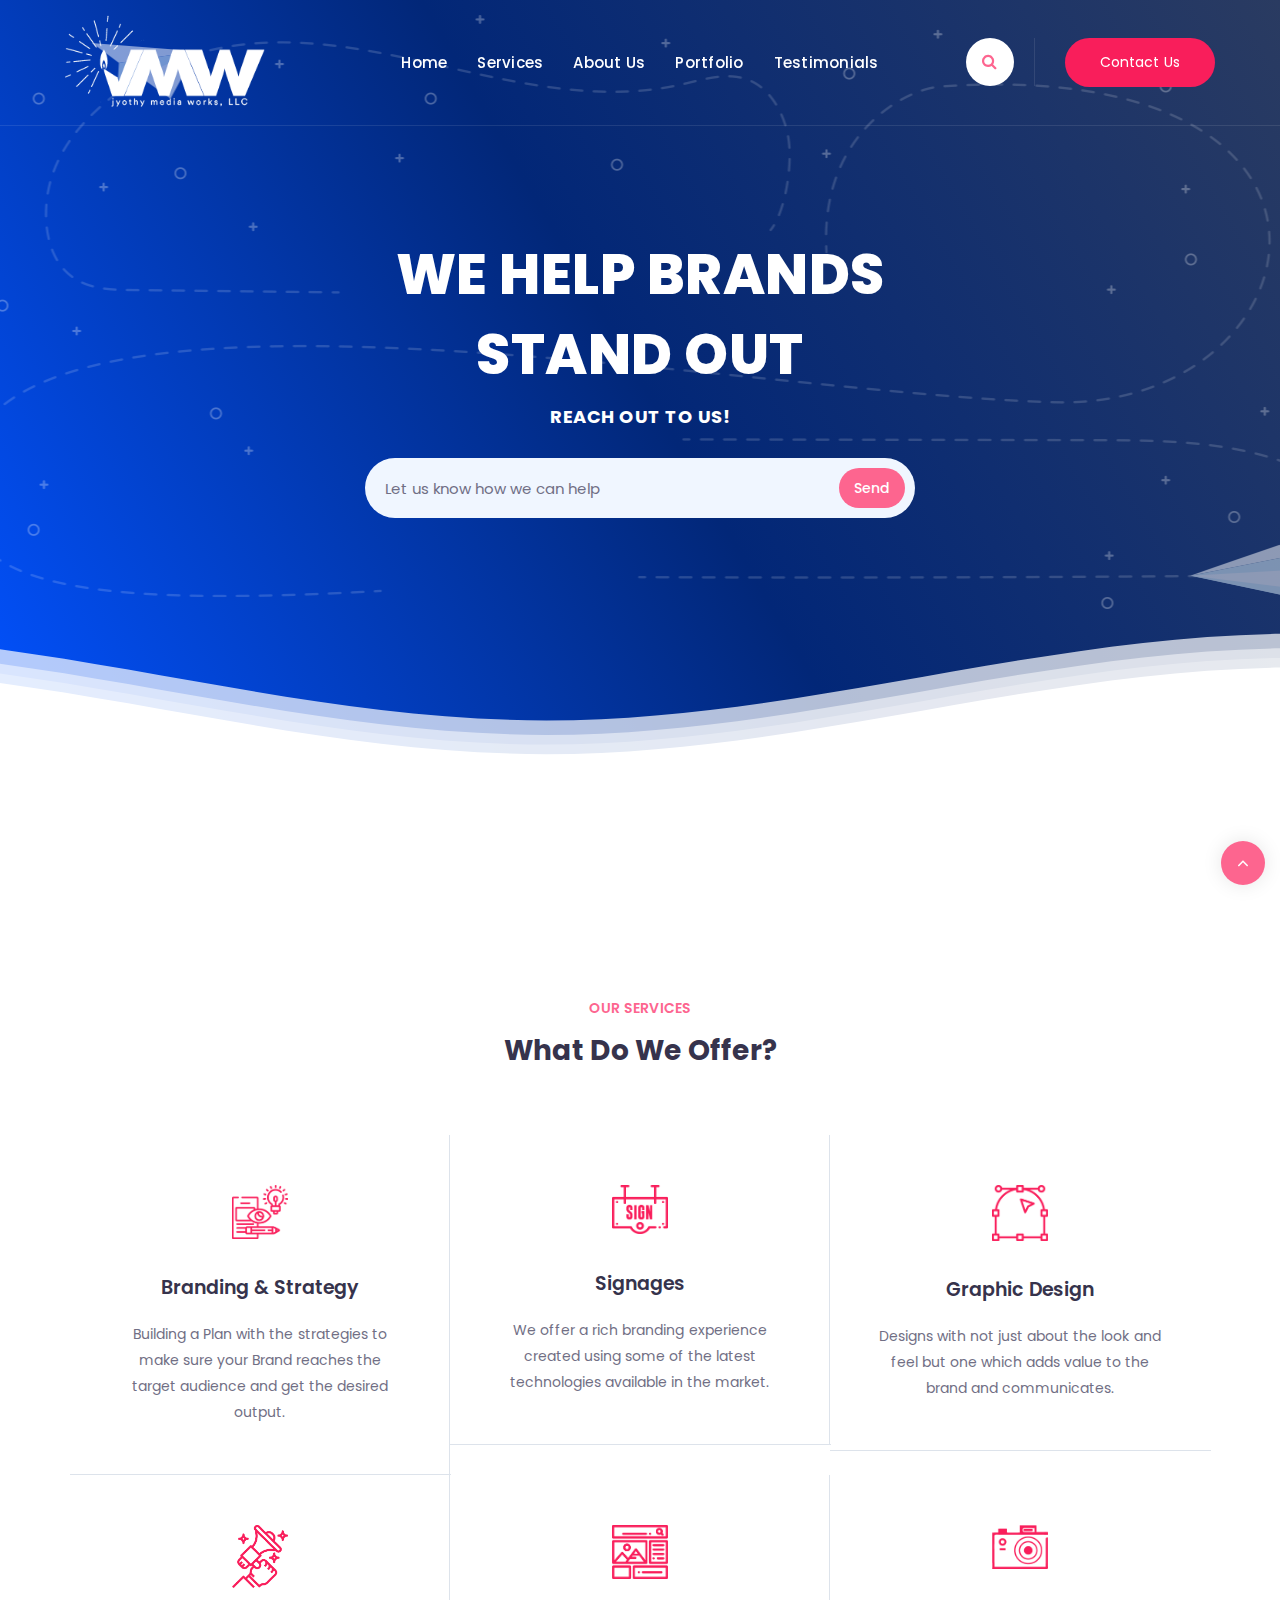
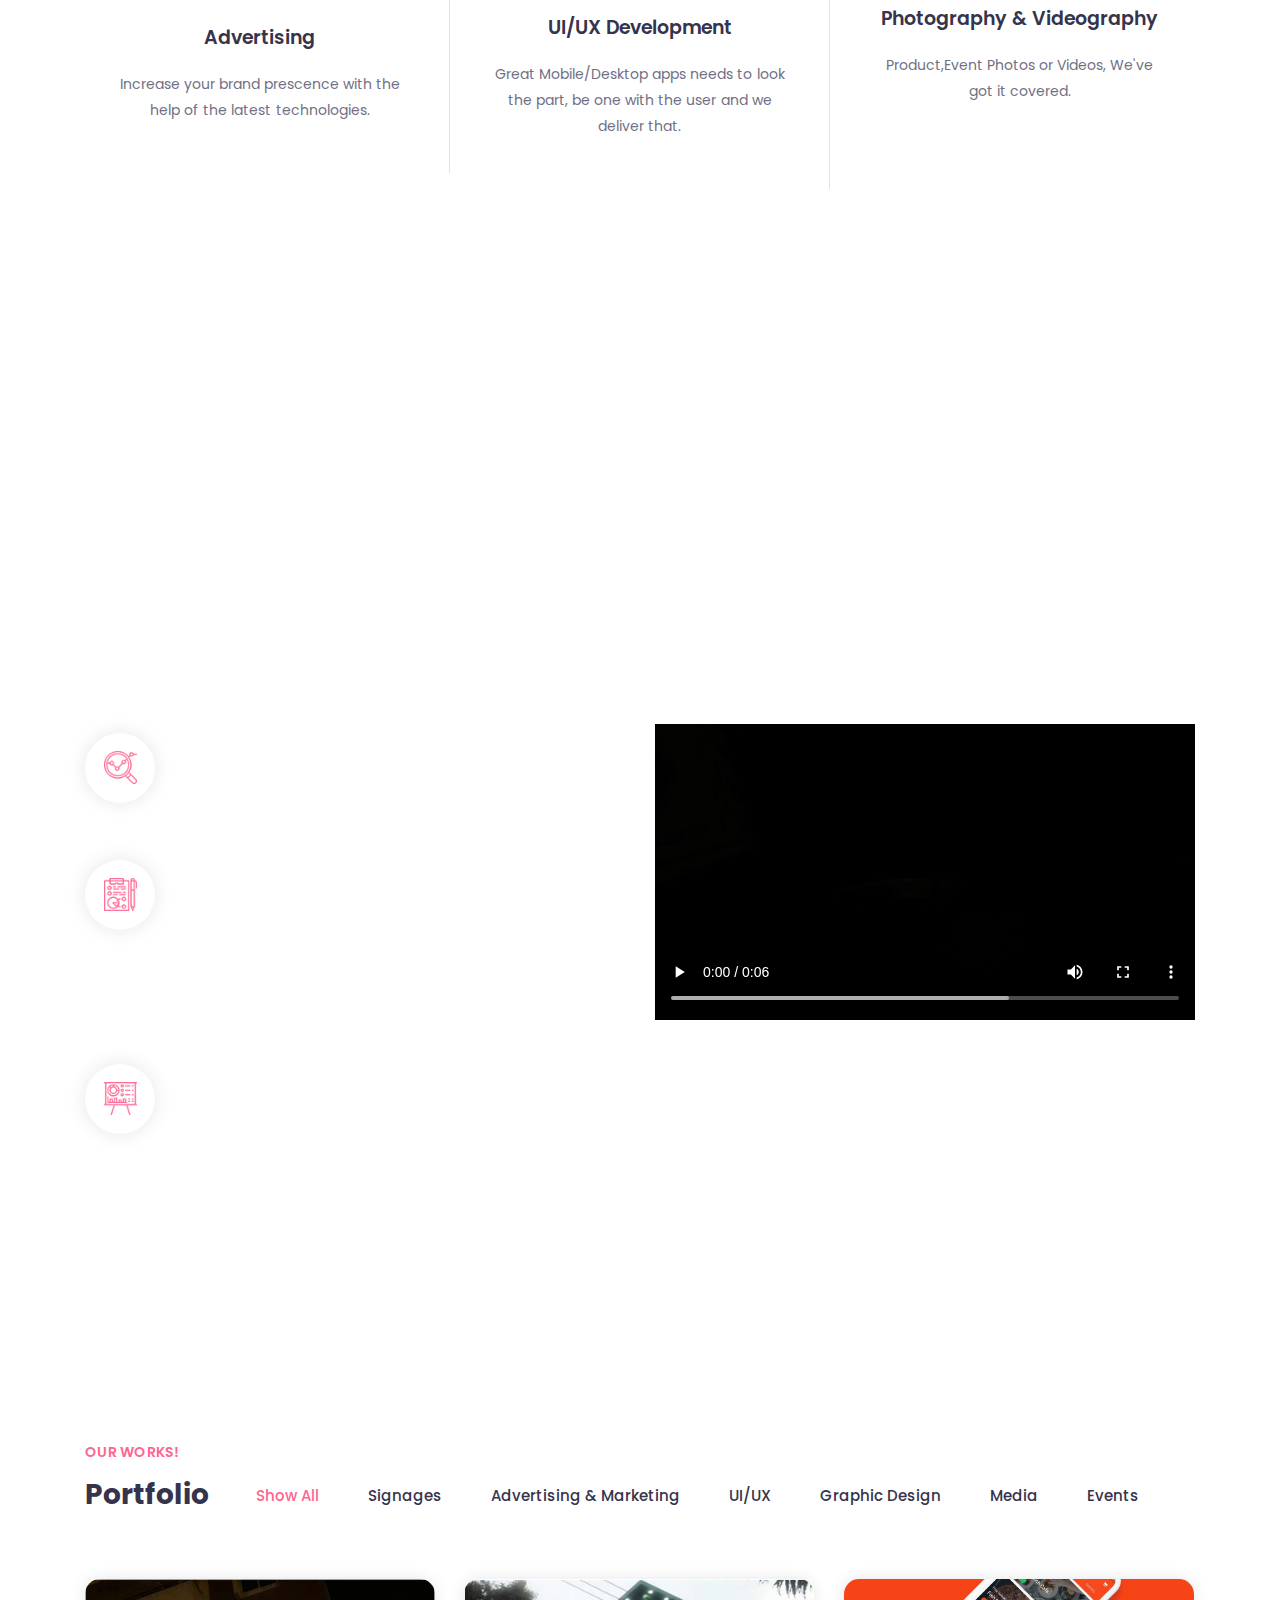
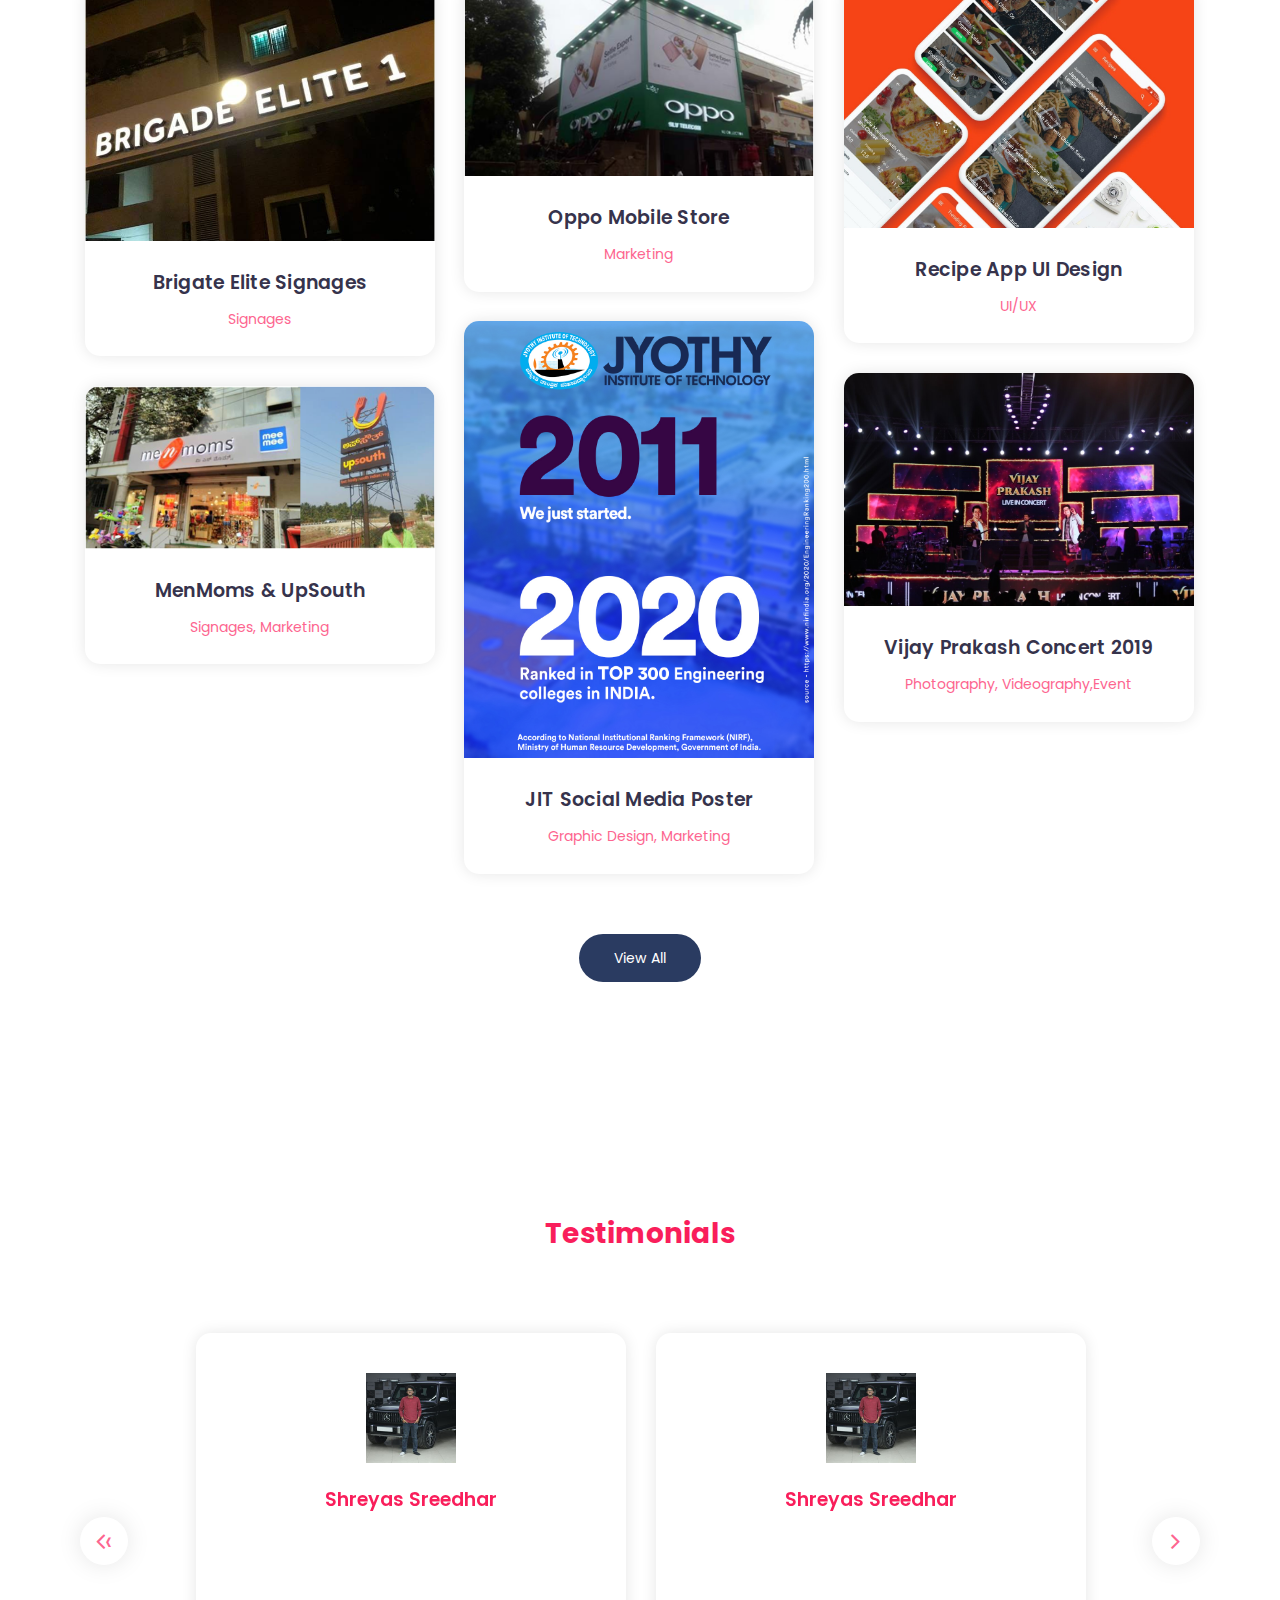
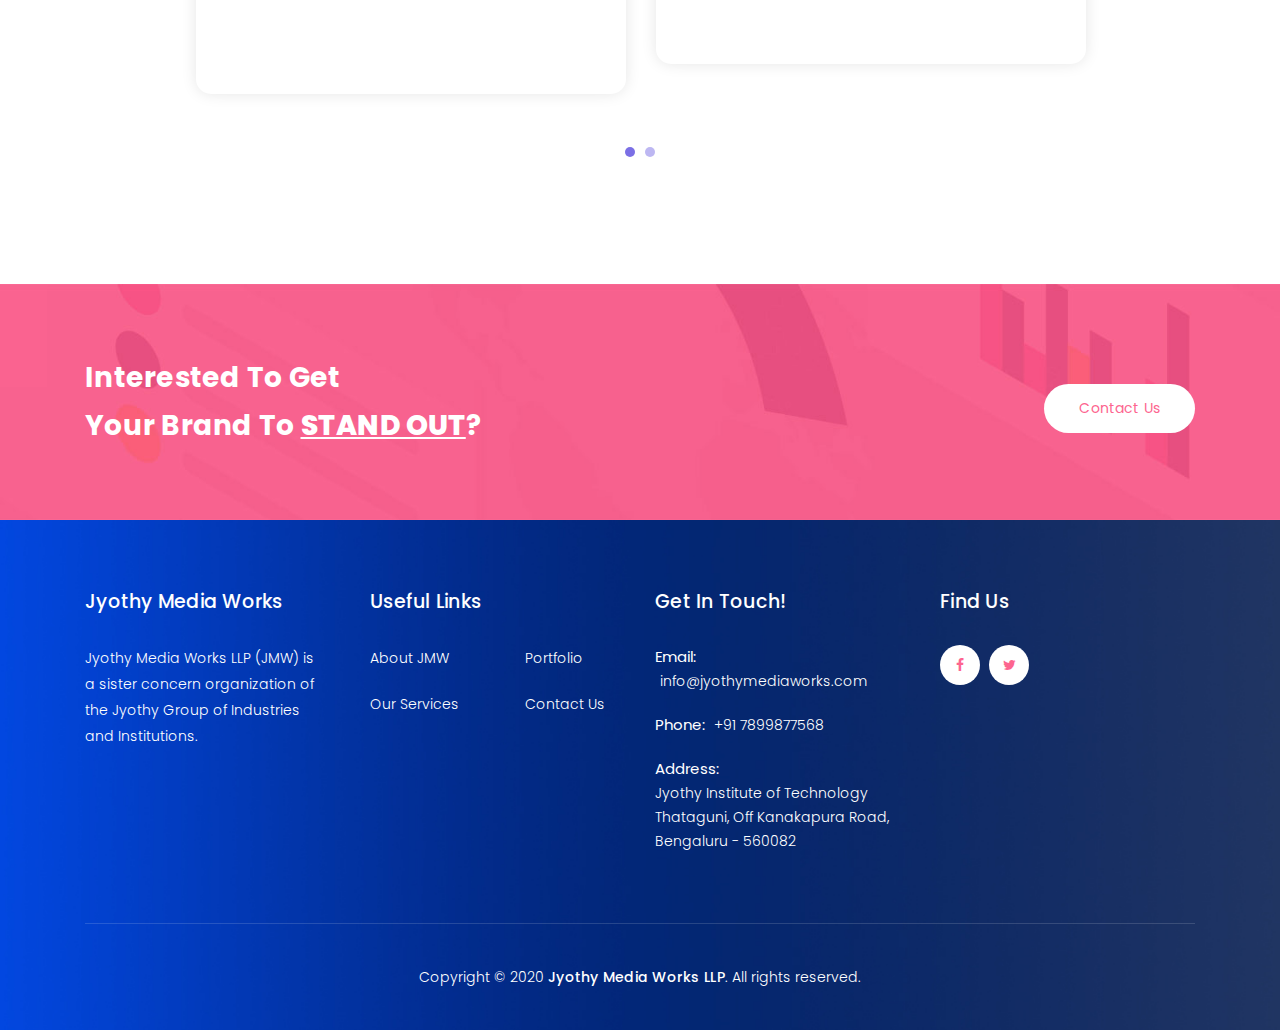
==== commit 8af37eaa: "updates to image not loading" ====
--- a/jmwwebsite/index.html
+++ b/jmwwebsite/index.html
@@ -389,7 +389,7 @@
                 <div class="item">
                   <div class="testimonial-item">
                     <div class="image">
-                      <img src="../images/shreyas.jpg" alt="">
+                      <img src="images/shreyas.jpg" alt="">
                     </div>
                     <h4>Shreyas Sreedhar</h4>
                     <span>CEO - SSSWraps</span>
@@ -399,7 +399,7 @@
                 <div class="item">
                   <div class="testimonial-item">
                     <div class="image">
-                      <img src="../images/shreyas.jpg" alt="">
+                      <img src="images/shreyas.jpg" alt="">
                     </div>
                     <h4>Shreyas Sreedhar</h4>
                     <span>CEO - Graviola Pvt. Ltd.</span>
